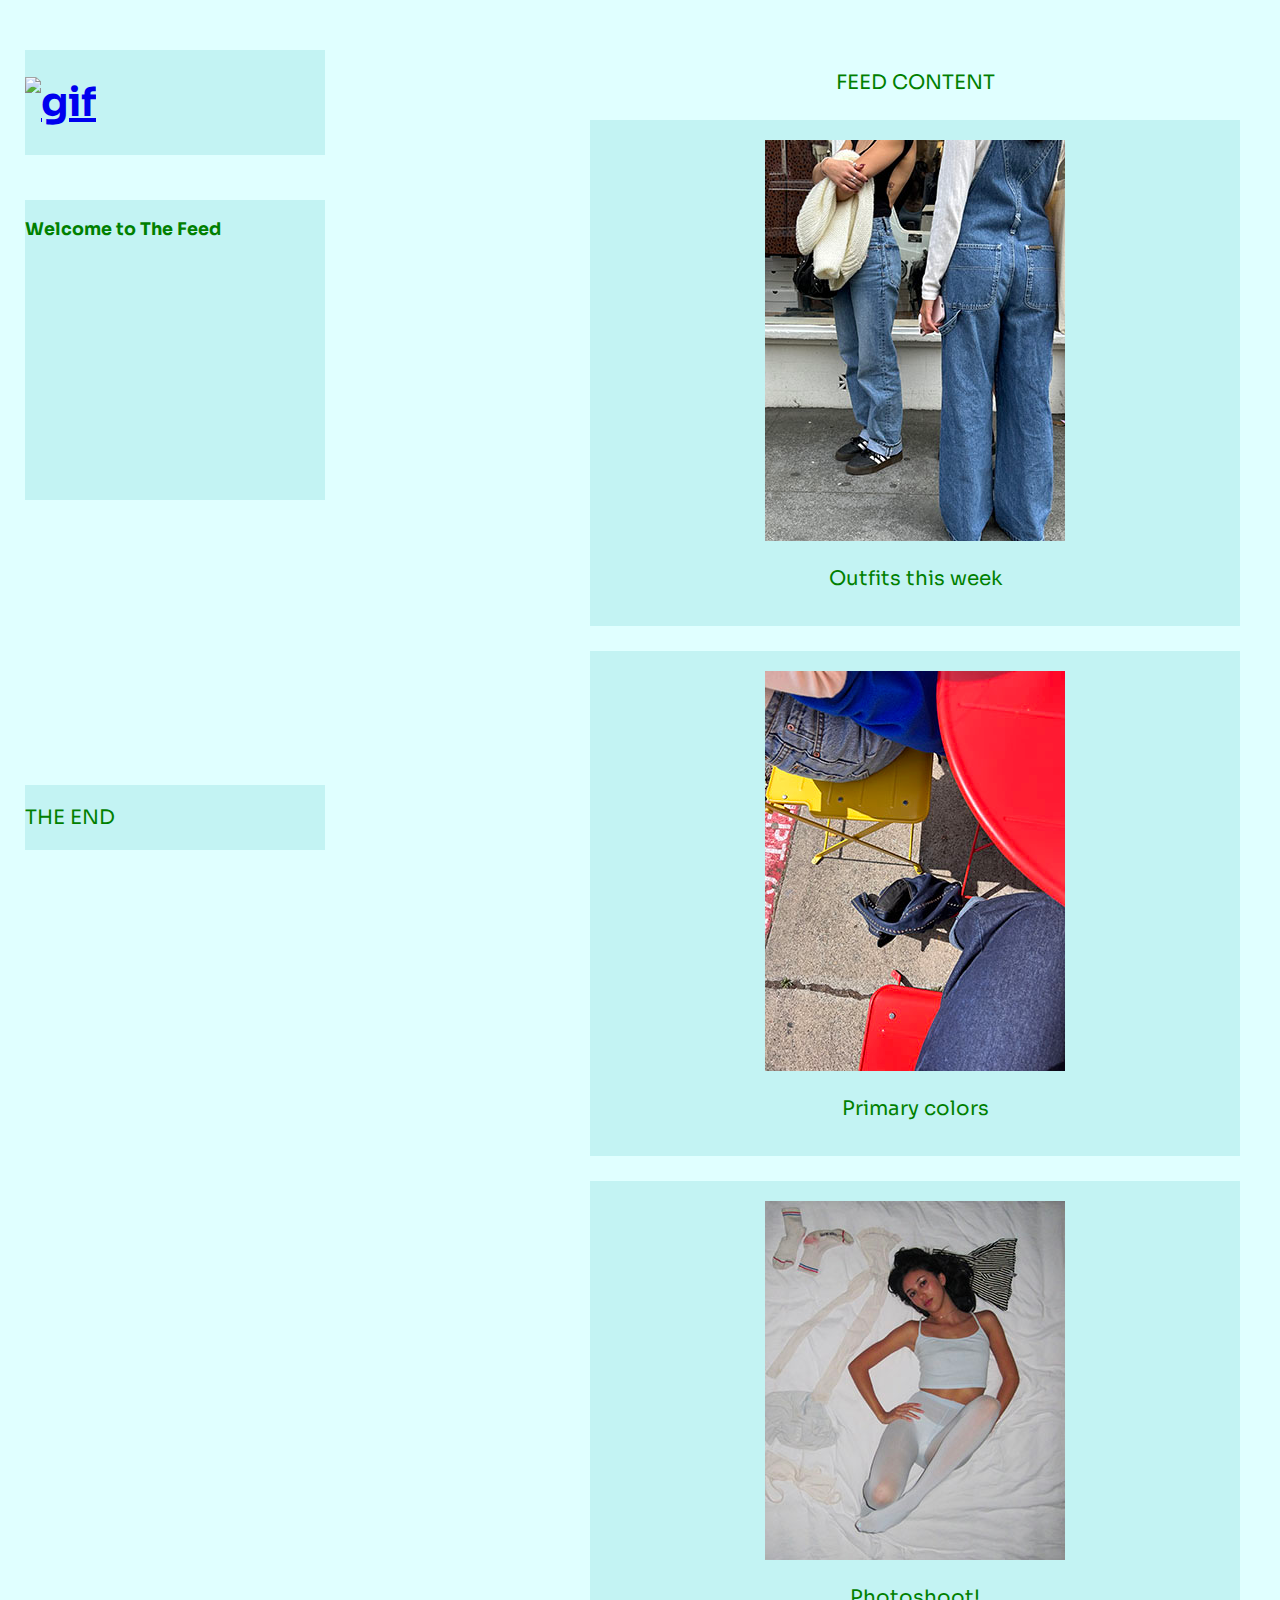
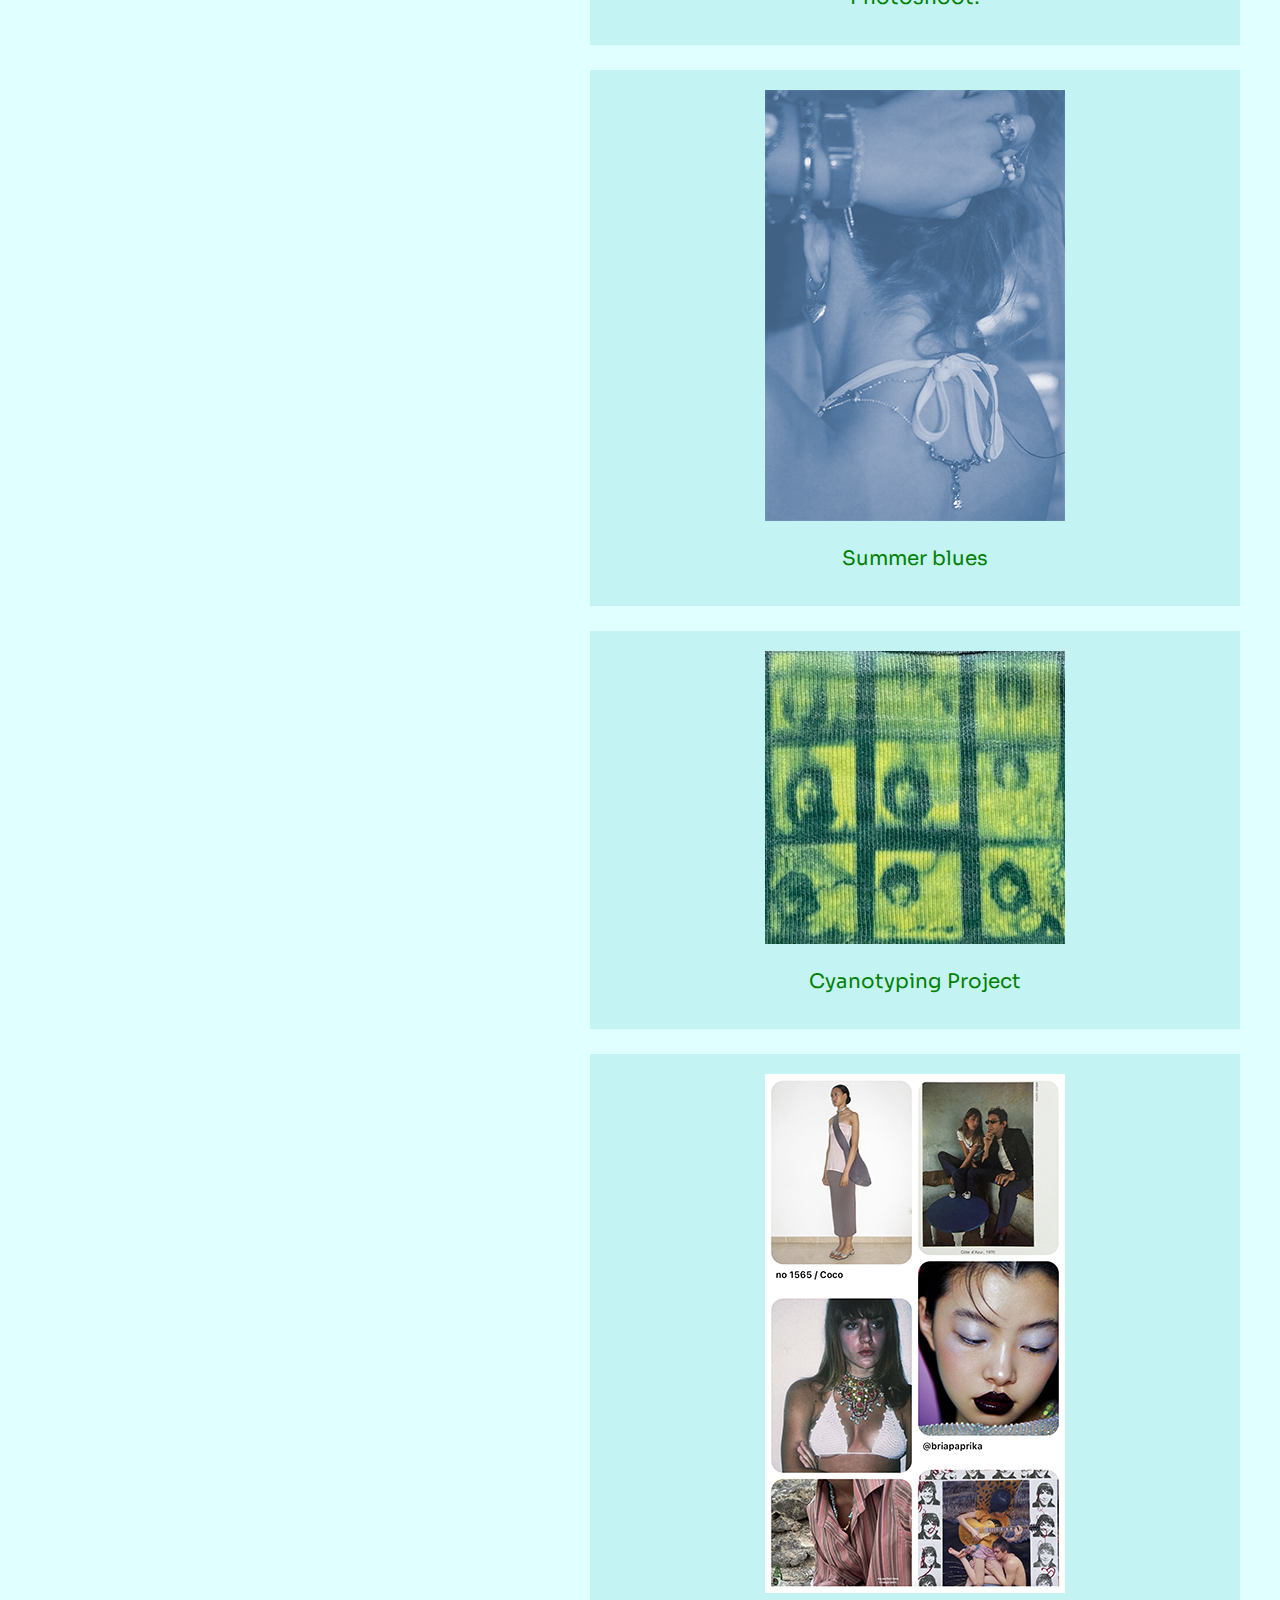
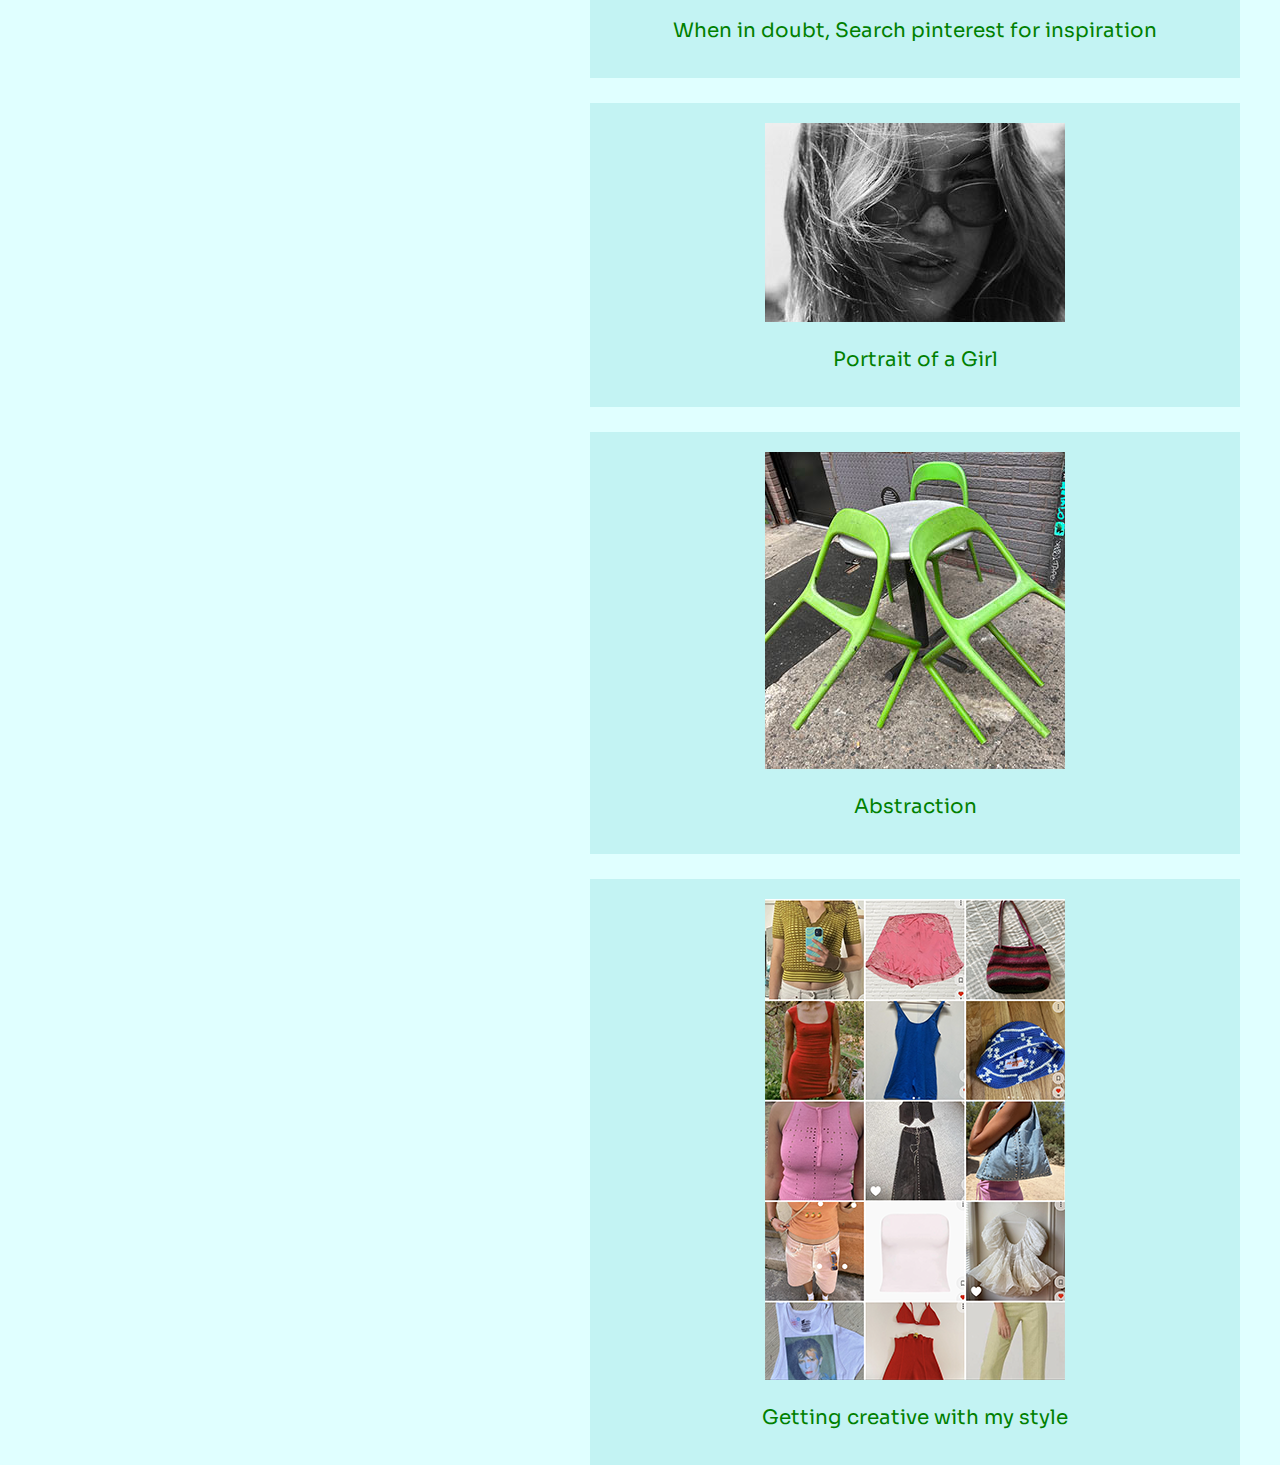
==== thefeed.html @ 63a8bf18 "first commit" ====
<style>
@import url('https://fonts.googleapis.com/css2?family=Sora:wght@800&display=swap');
</style>

<!DOCTYPE html>
<!--[if lt IE 7]>      <html class="no-js lt-ie9 lt-ie8 lt-ie7"> <![endif]-->
<!--[if IE 7]>         <html class="no-js lt-ie9 lt-ie8"> <![endif]-->
<!--[if IE 8]>         <html class="no-js lt-ie9"> <![endif]-->
<!--[if gt IE 8]>      <html class="no-js"> <!--<![endif]-->
<html>
    <head>
        <meta charset="utf-8">
        <meta http-equiv="X-UA-Compatible" content="IE=edge">
        <title>Welcome to the Feed!</title>
        <meta name="Tanzie's social media site" content="">
        <meta name="viewport" content="width=device-width, initial-scale=1">
        <link rel="stylesheet" href="css/stylesheet.css">
    </head>
    <body>
        <!--[if lt IE 7]>
            <p class="browsehappy">You are using an <strong>outdated</strong> browser. Please <a href="#">upgrade your browser</a> to improve your experience.</p>
        <![endif]-->
        <header>
            <a href="index.html">
            <h1>
                <img src="img/gif-the-feed.gif" alt="gif">
            </h1>
            </a>
        </header>
        <nav>
            <h3>Welcome to The Feed</h3>
        </nav>
        <main>
            <p>FEED CONTENT</p>
            <section>
                <img src="img/outfits.jpg" alt="girls in jeans">
                <p>Outfits this week</p>
            </section>
            <section>
                <img src="img/brunch.jpg" alt="primary color chairs and outfits">
                <p>Primary colors</p>
            </section>
            <section>
                <img src="img/dor1.jpg" alt="girl in photo">
                <p>Photoshoot!</p>
            </section>
            <section>
                <img src="img/siena.PNG" alt="girl photo in blue">
                <p>Summer blues</p>
            </section>
            <section>
                <img src="img/green.jpg" alt="cyanotype">
                <p>Cyanotyping Project</p>
            </section>
            <section>
                <img src="img/pin.png" alt="pinterest board">
                <p>When in doubt, Search pinterest for inspiration</p>
            </section>
            <section>
                <img src="img/lauren.jpg" alt="girl face in black and white photo">
                <p>Portrait of a Girl</p>
            </section>
            <section>
                <img src="img/chairs.jpg" alt="green chairs around table">
                <p>Abstraction</p>
            </section>
            <section>
                <img src="img/depop.png" alt="depop likes">
                <p> Getting creative with my style</p>
            </section>

        </main>
        <footer>
            <p>THE END</p>
        </footer>

    </body>
</html>
---- css/stylesheet.css ----
body {
    background-color: lightcyan;
    font-family: 'Sora', sans-serif;
    max-width: 1200px;
    margin:auto;
    font-size: 20px;
}
header:hover{
    background-color: rgb(255, 175, 223);
}
header {
    background-color: rgb(195, 243, 243);
    color: green;
    font-size: 20px;
    font-family: 'Sora', sans-serif;
    width: 300px;
    position:fixed;
    top: 50px;
    left:25px;
}

nav:hover{
    background-color: rgb(255, 175, 223);
}
nav {
    background-color: rgb(195, 243, 243);
    font-size: 15px;
    color: green;
    font-family: 'Sora', sans-serif;
    width: 300px;
    height: 300px;
    position:fixed;
    top:200px; 
    left: 25px;
}

main {
    text-align: center;
    color: green;
    font-size: 20px;
    font-family: 'Sora', sans-serif;
    width: 650px;
    margin-left: 500px;
    padding: 50px;
    height: 300px;

}
section:hover{
    background-color: rgb(255, 139, 205);
}
section {
    background-color: rgb(195, 243, 243);
    color: green;
    border: 1px black;
    margin-top: 25px;
    text-align: center;
    padding: 15px;
    font-family: 'Sora', sans-serif;
}

section img:hover{
    background-color: rgb(255, 175, 223);
}

section img {
    background-color: rgb(195, 243, 243);
    color: green;
    border: 1px black;
    padding: 5px;
    font-family: 'Sora', sans-serif;
}
footer:hover{
    background-color: rgb(255, 175, 223);
}
footer {
    background-color: rgb(195, 243, 243);
    color: green;
    font-family: 'Sora', sans-serif;
    width: 300px;
    position:fixed;
    bottom: 50px;
    left: 25px;
}
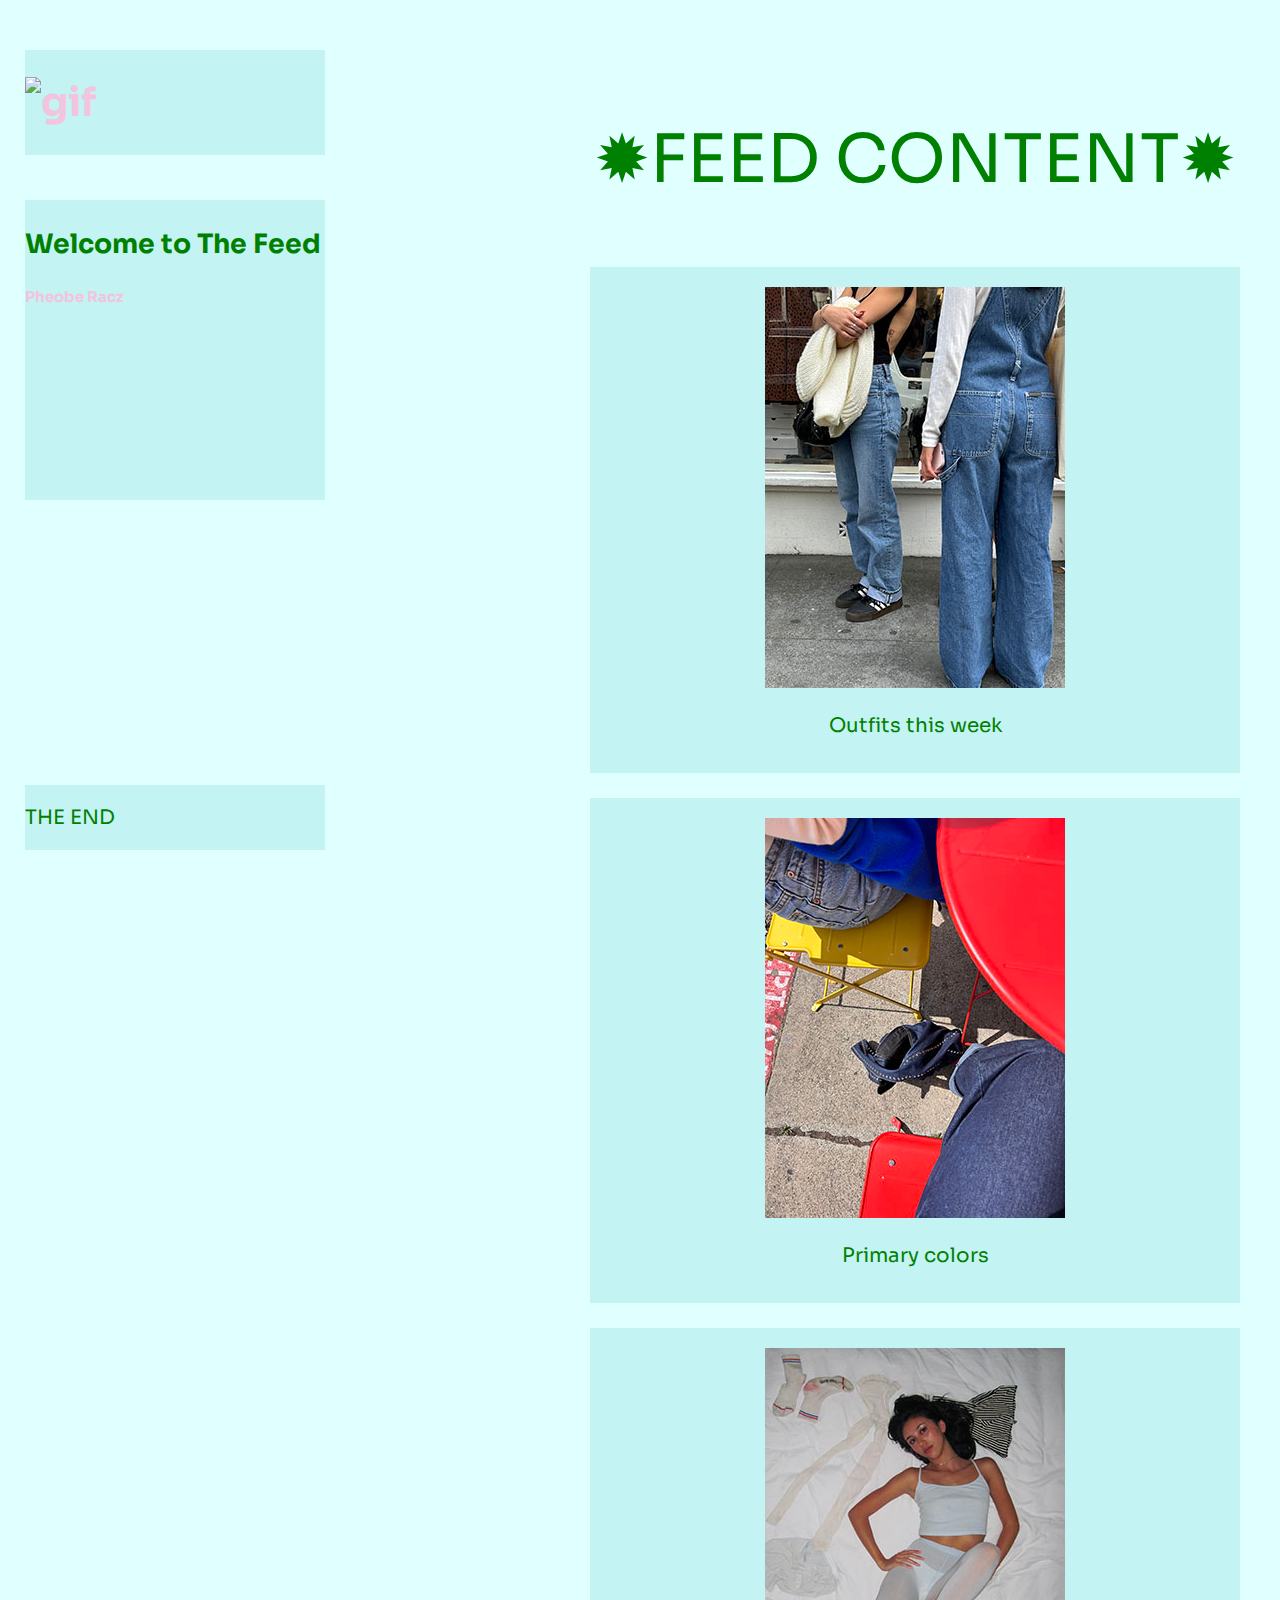
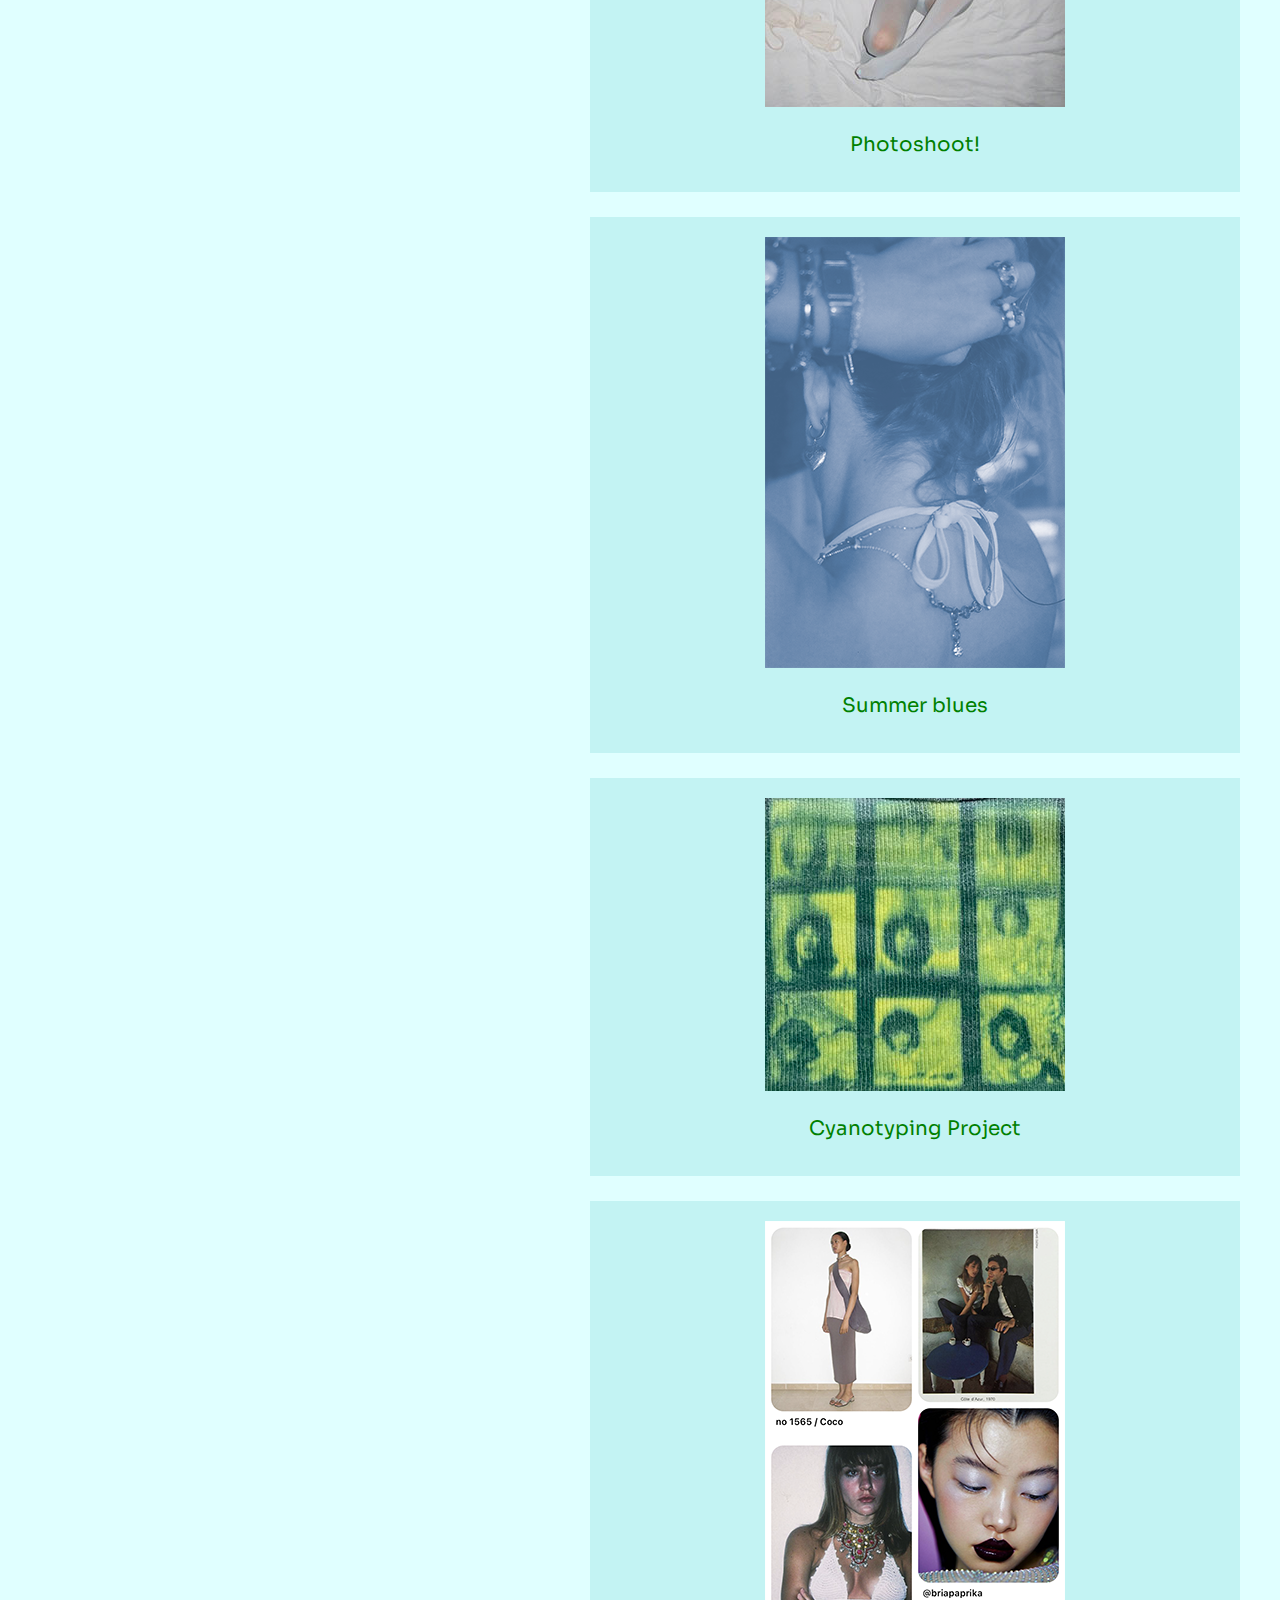
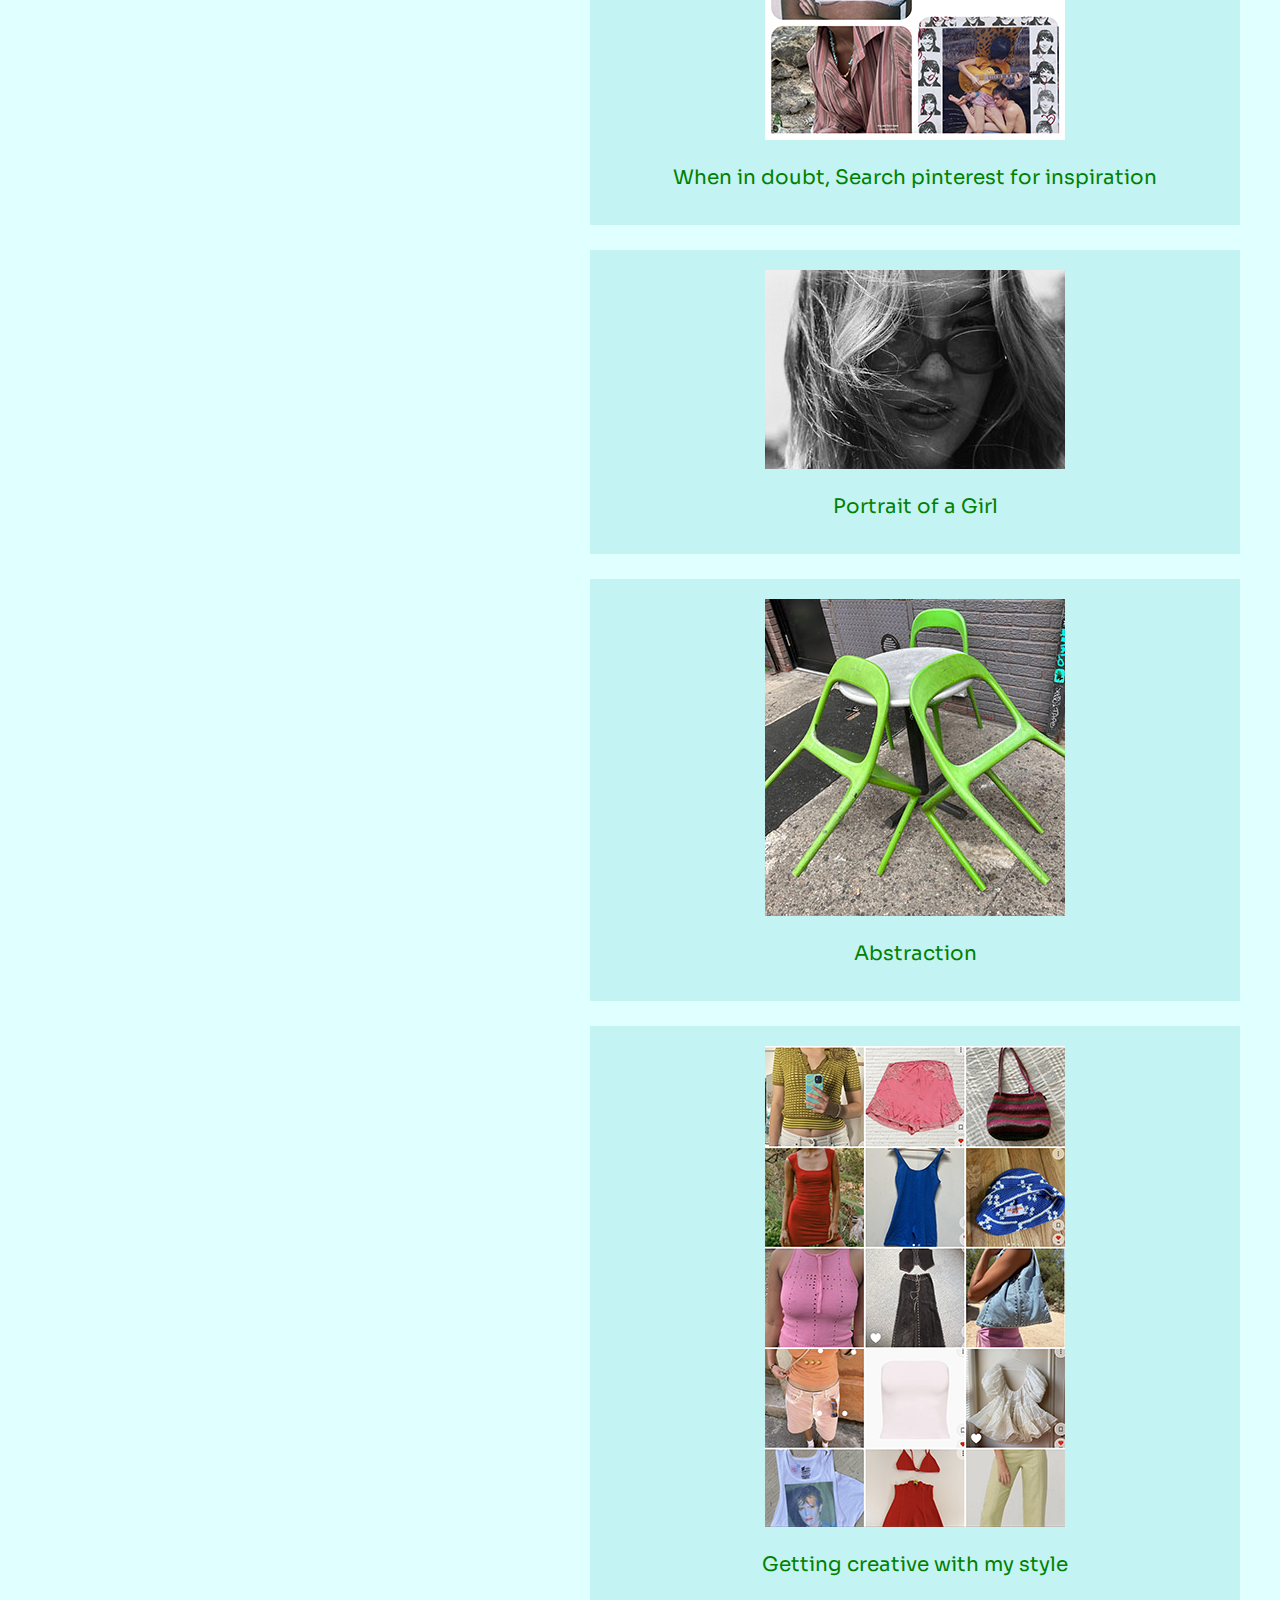
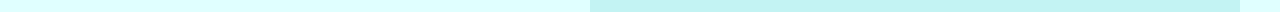
==== commit b85e549a: "update" ====
--- a/thefeed.html
+++ b/thefeed.html
@@ -1,6 +1,6 @@
 <style>
-@import url('https://fonts.googleapis.com/css2?family=Sora:wght@800&display=swap');
-</style>
+    @import url('https://fonts.googleapis.com/css2?family=Sora:wght@800&display=swap');
+    </style>
 
 <!DOCTYPE html>
 <!--[if lt IE 7]>      <html class="no-js lt-ie9 lt-ie8 lt-ie7"> <![endif]-->
@@ -11,7 +11,7 @@
     <head>
         <meta charset="utf-8">
         <meta http-equiv="X-UA-Compatible" content="IE=edge">
-        <title>Welcome to the Feed!</title>
+        <title>WELCOME TO THE FEED</title>
         <meta name="Tanzie's social media site" content="">
         <meta name="viewport" content="width=device-width, initial-scale=1">
         <link rel="stylesheet" href="css/stylesheet.css">
@@ -29,9 +29,13 @@
         </header>
         <nav>
             <h3>Welcome to The Feed</h3>
+            <a>
+            <a href="https://pracz2.github.io/thefeed" target="_blank">
+                <h4>Pheobe Racz</h4>
+            </a> 
         </nav>
         <main>
-            <p>FEED CONTENT</p>
+            <p>✹FEED CONTENT✹</p>
             <section>
                 <img src="img/outfits.jpg" alt="girls in jeans">
                 <p>Outfits this week</p>
@@ -72,6 +76,7 @@
         </main>
         <footer>
             <p>THE END</p>
+            <a href="index.html">
         </footer>
 
     </body>
--- a/css/stylesheet.css
+++ b/css/stylesheet.css
@@ -21,6 +21,11 @@
     left:25px;
 }
 
+a {
+    text-decoration: none;
+    color:rgb(242, 196, 222);
+}
+
 nav:hover{
     background-color: rgb(255, 175, 223);
 }
@@ -35,6 +40,9 @@
     top:200px; 
     left: 25px;
 }
+h3 {
+    font-size: 20pt;
+}
 
 main {
     text-align: center;
@@ -47,6 +55,10 @@
     height: 300px;
 
 }
+
+main p {
+    font-size: 50pt;
+}
 section:hover{
     background-color: rgb(255, 139, 205);
 }
@@ -58,6 +70,10 @@
     text-align: center;
     padding: 15px;
     font-family: 'Sora', sans-serif;
+}
+
+section p{
+    font-size: 15pt;
 }
 
 section img:hover{
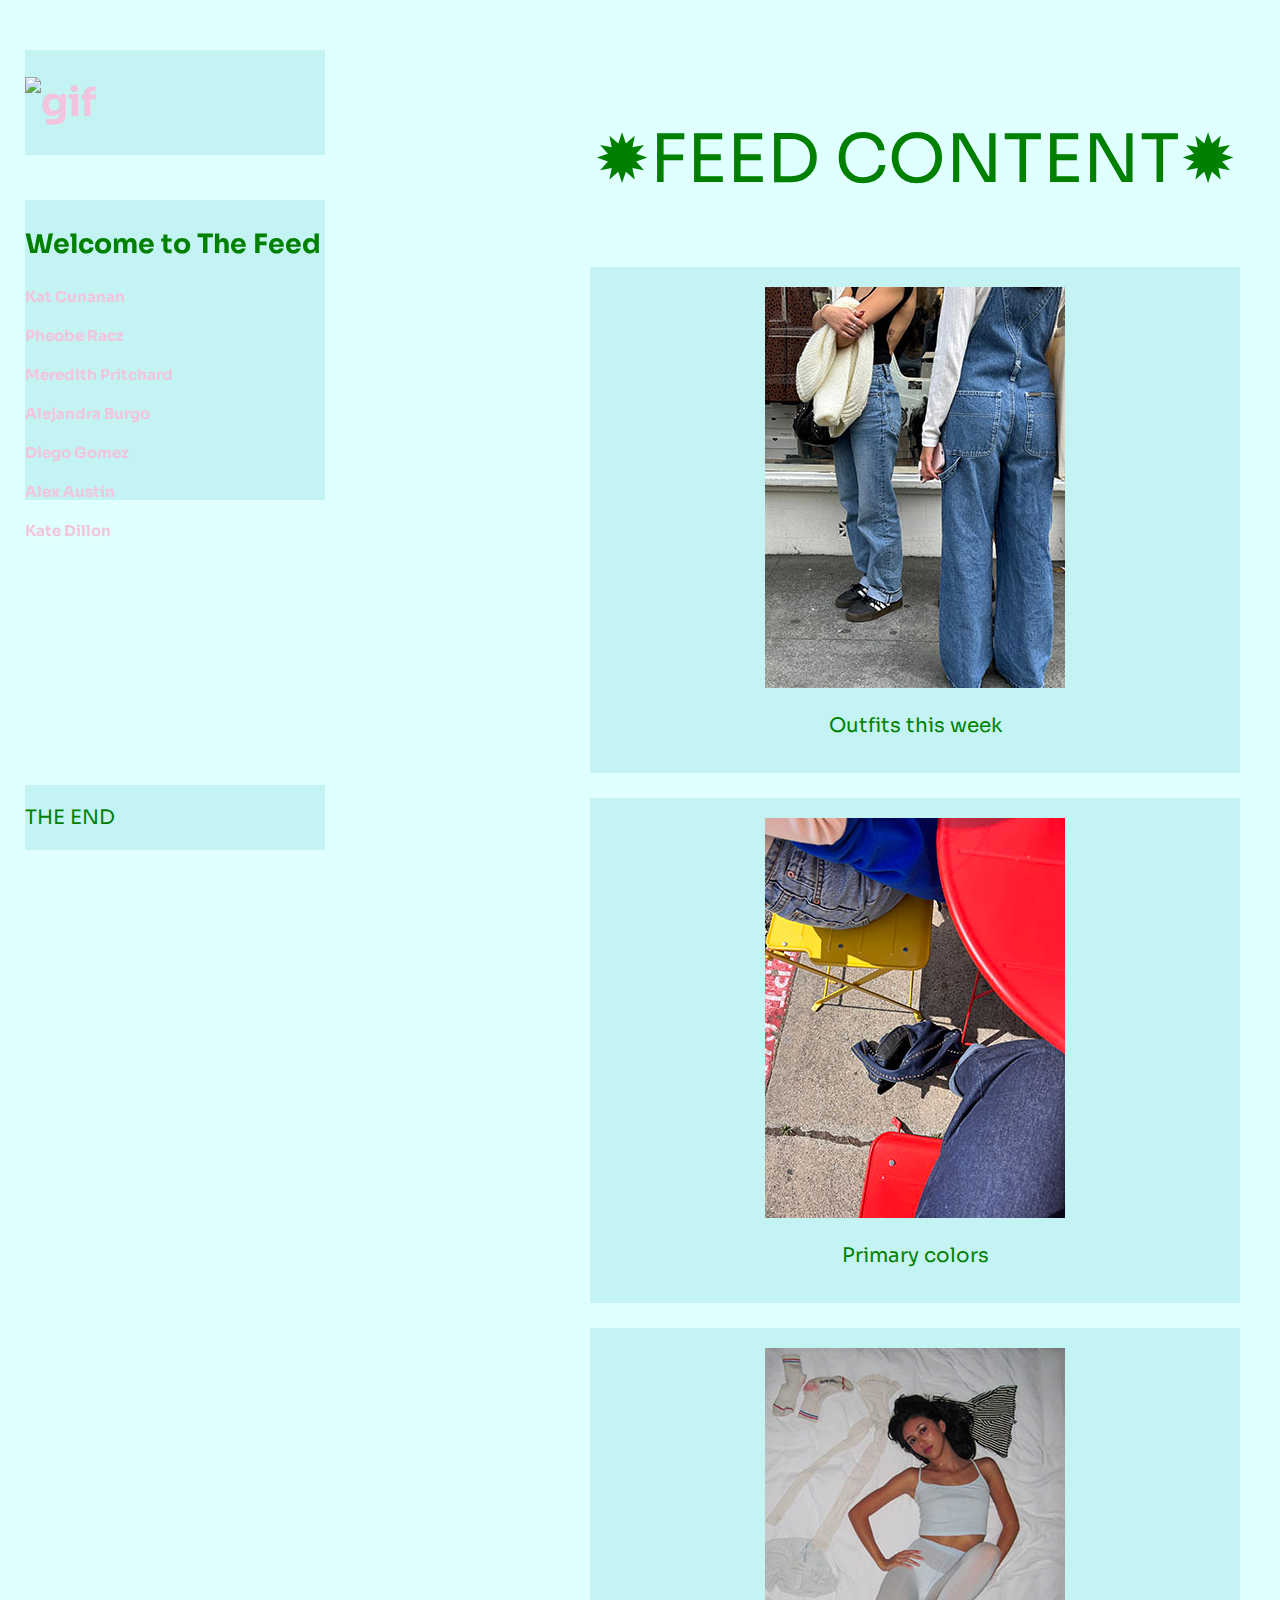
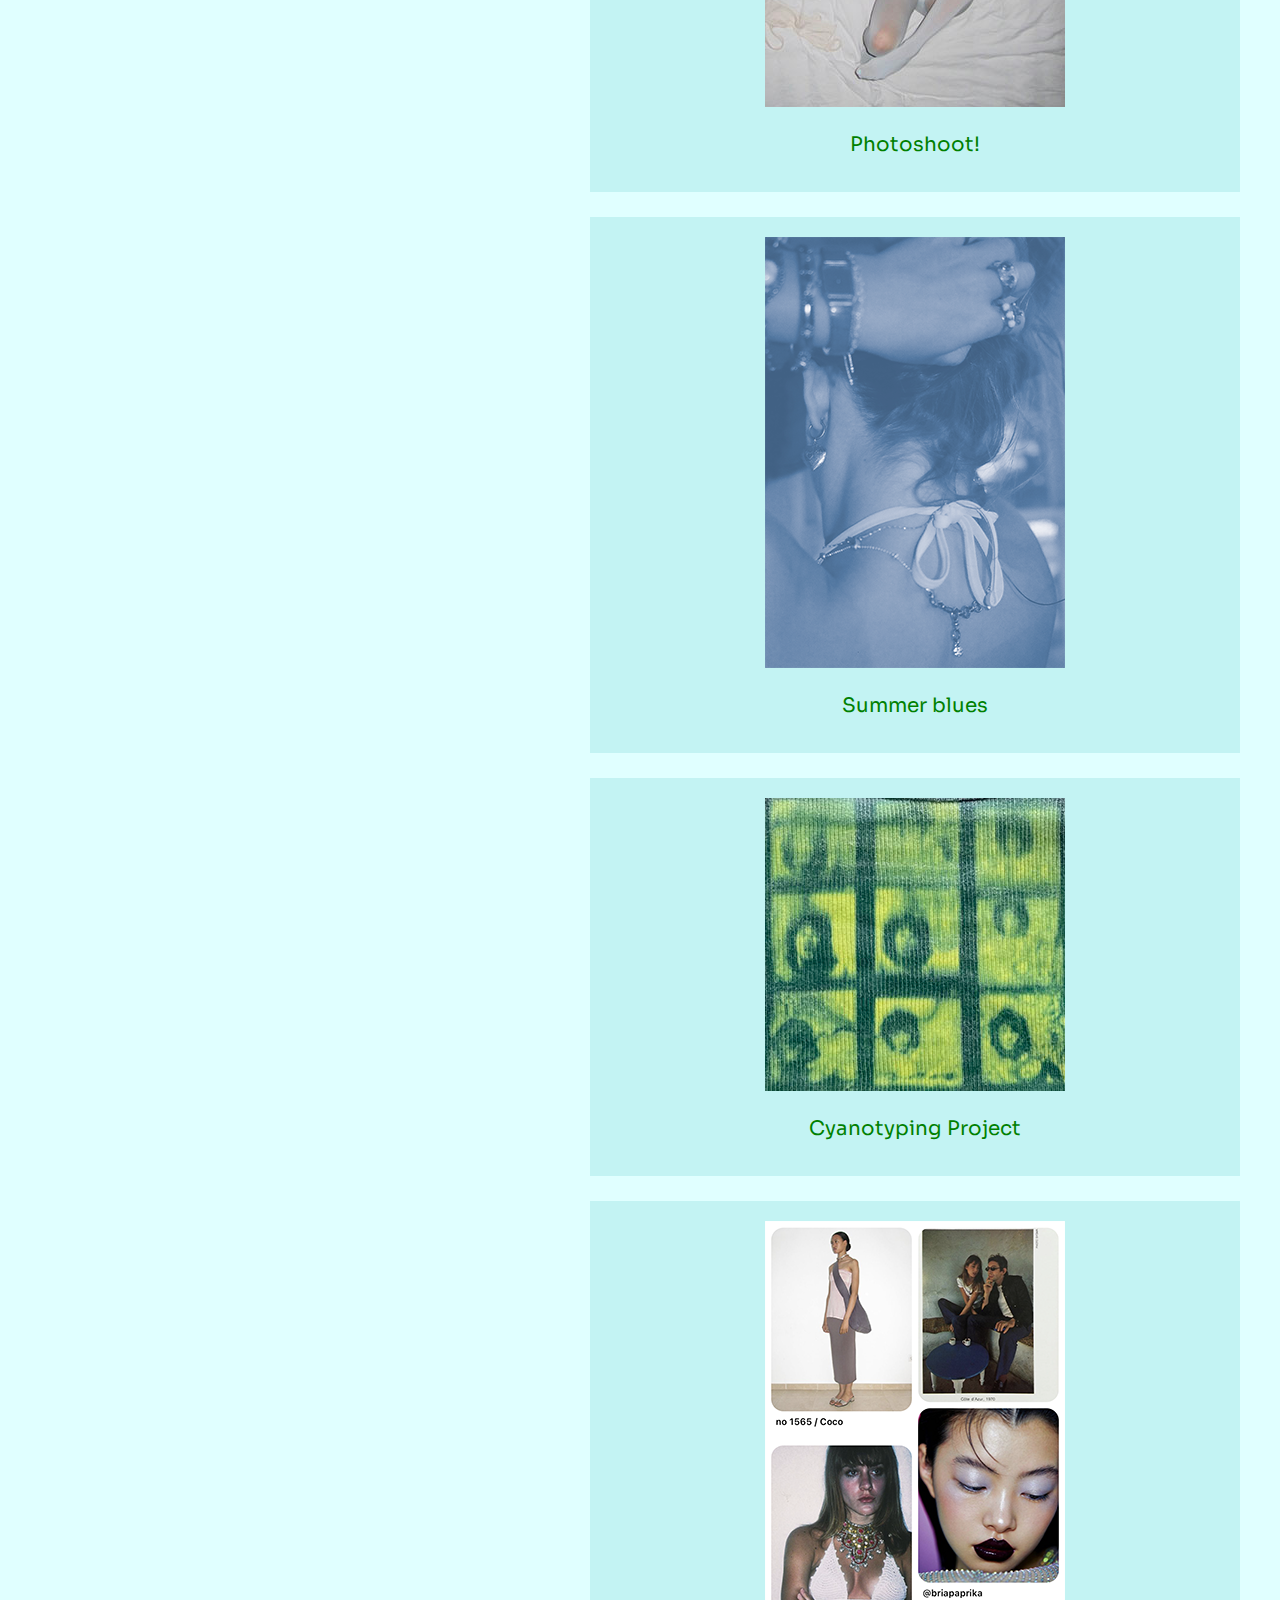
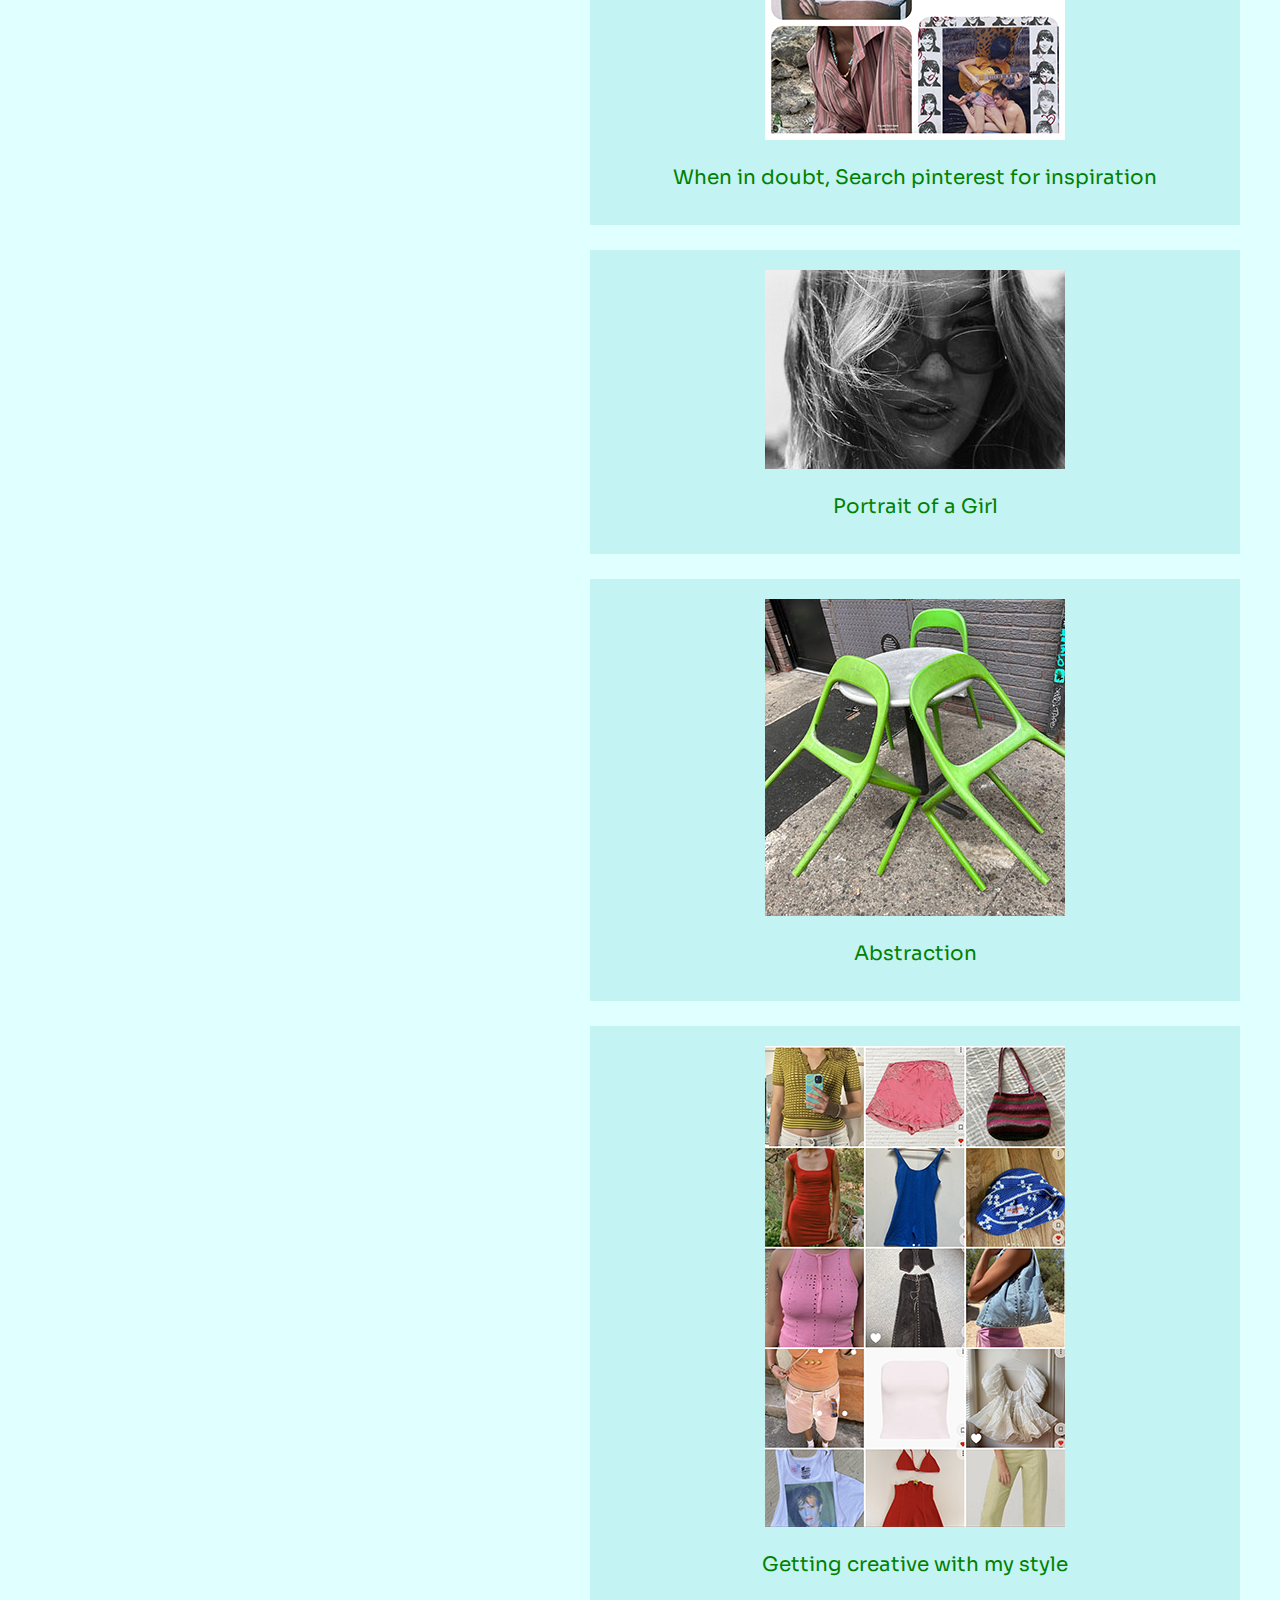
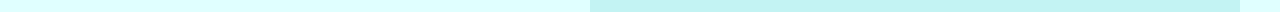
==== commit aacf5a3e: "update2" ====
--- a/thefeed.html
+++ b/thefeed.html
@@ -30,8 +30,27 @@
         <nav>
             <h3>Welcome to The Feed</h3>
             <a>
+            <a href="https://cunkaat.github.io/thefeed/" target="_blank">
+                <h4>Kat Cunanan</h4>
+            </a> 
             <a href="https://pracz2.github.io/thefeed" target="_blank">
                 <h4>Pheobe Racz</h4>
+            </a> 
+            <a href="https://mspritchard.github.io/thefeed/" target="_blank">
+                <h4>Meredith Pritchard</h4>
+            </a> 
+            <a href="https://alejaburgos21.github.io/thefeed/" target="_blank">
+                <h4>Alejandra Burgo</h4>
+            </a> 
+            <a href="https://dgsquared.github.io/thefeed/" target="_blank">
+                <h4>Diego Gomez</h4>
+            </a> 
+            <a href="https://aaaustin4.github.io/thefeed/index.html" target="_blank">
+                <h4>Alex Austin</h4>
+            </a> 
+            <a href="https://katesdillon.github.io/thefeed/" target="_blank">
+                <h4>Kate Dillon</h4>
+            </a> 
             </a> 
         </nav>
         <main>
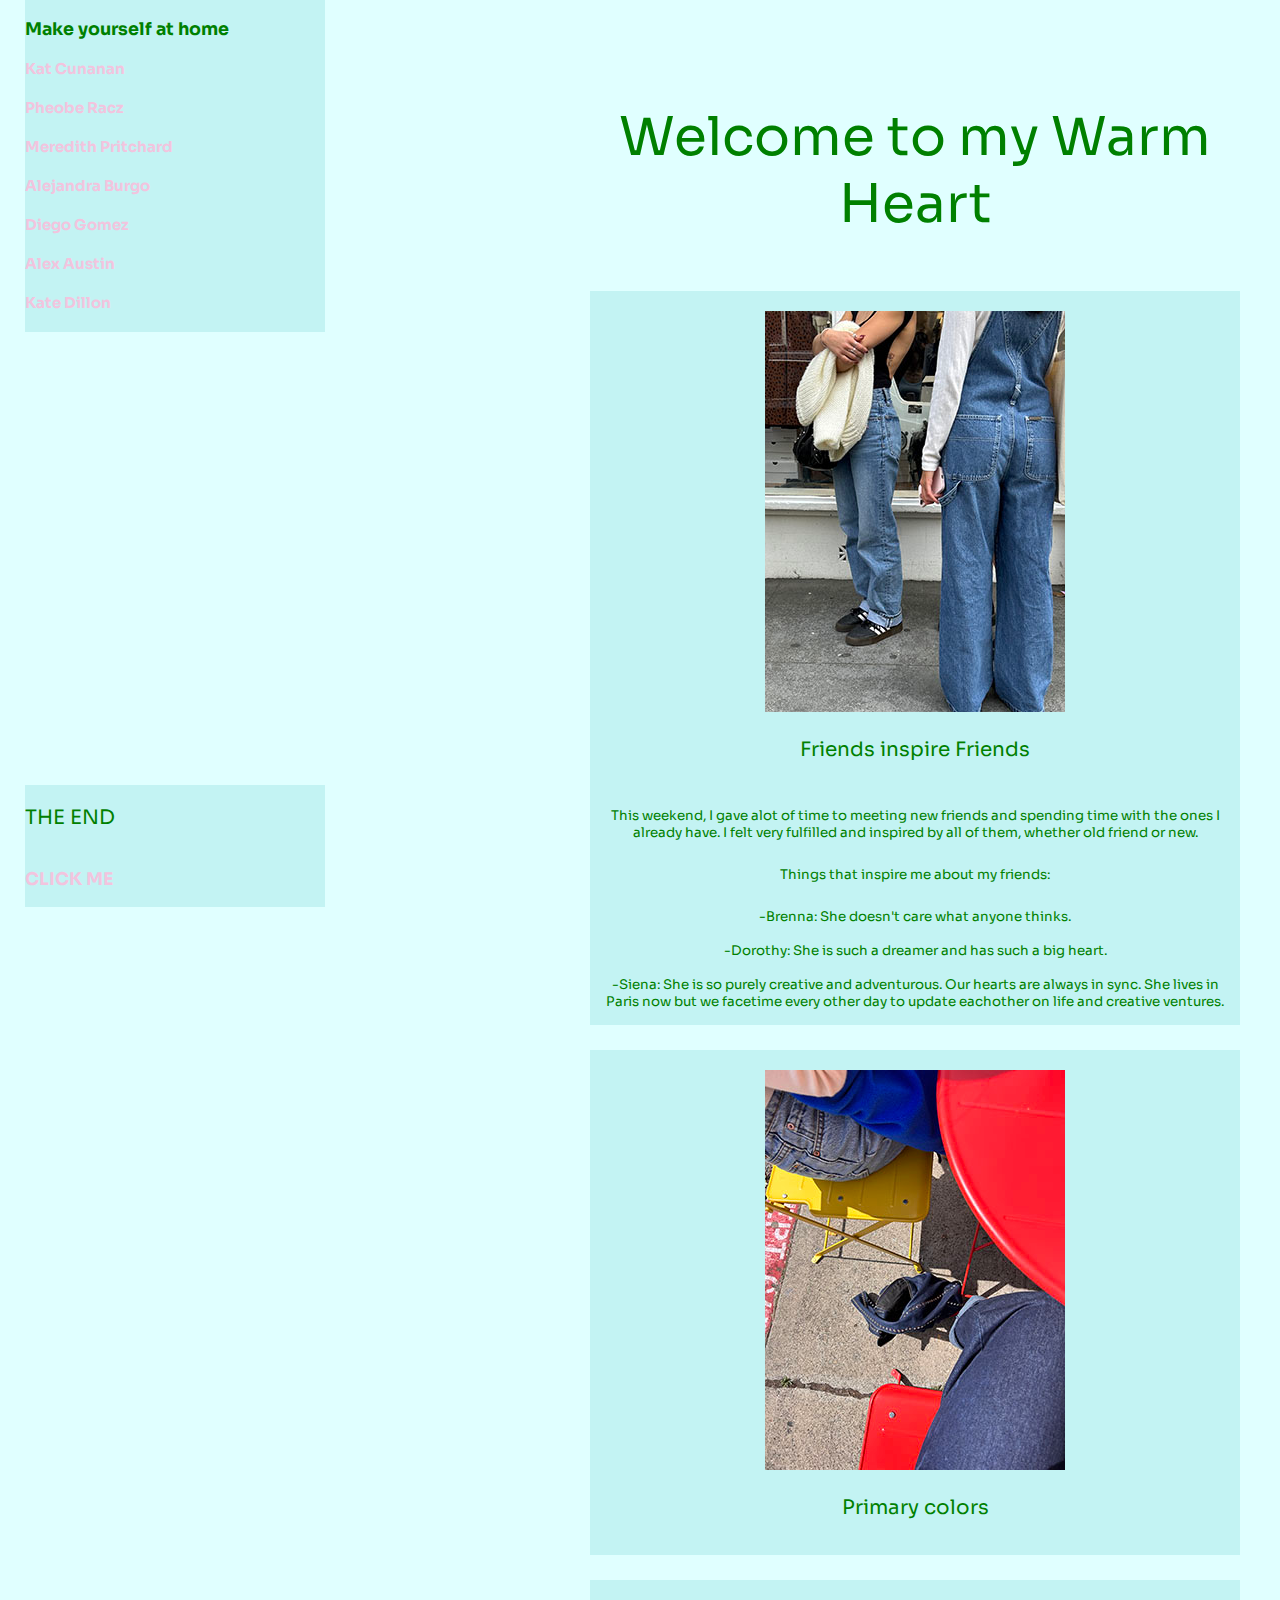
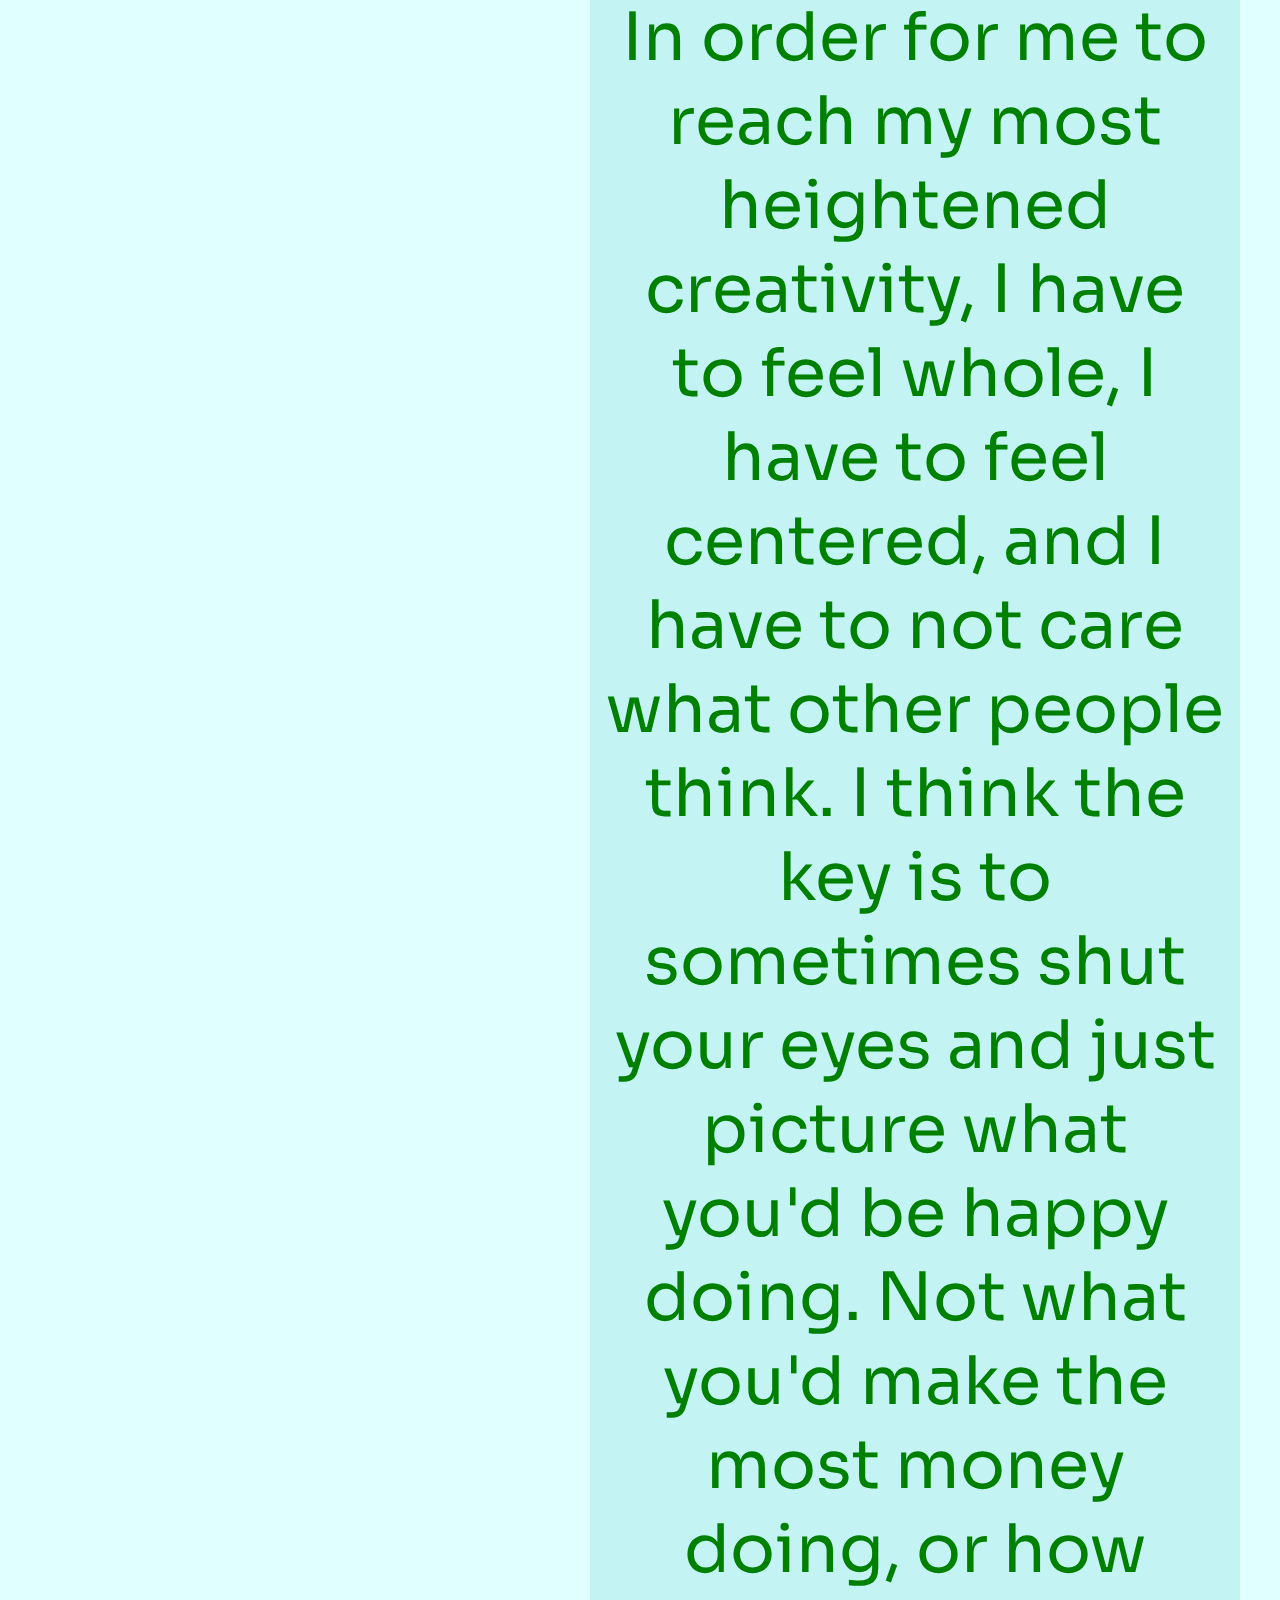
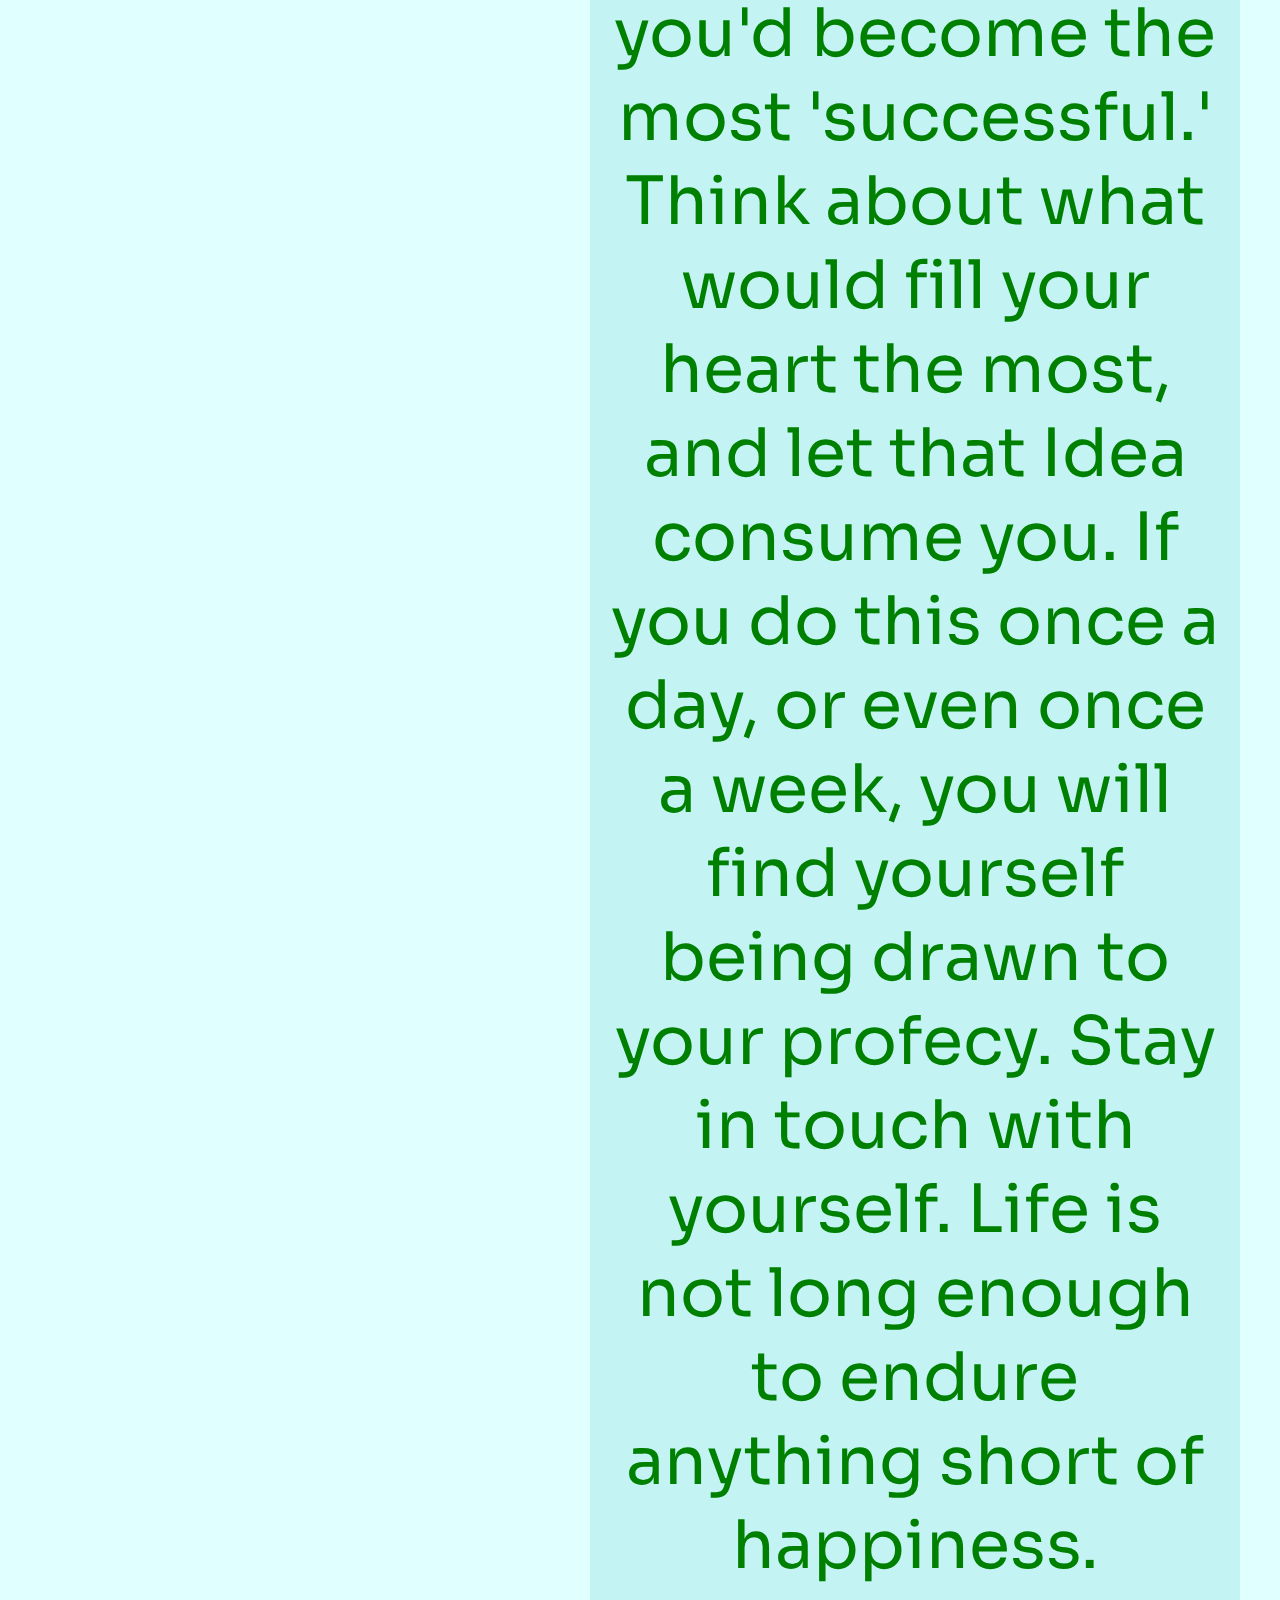
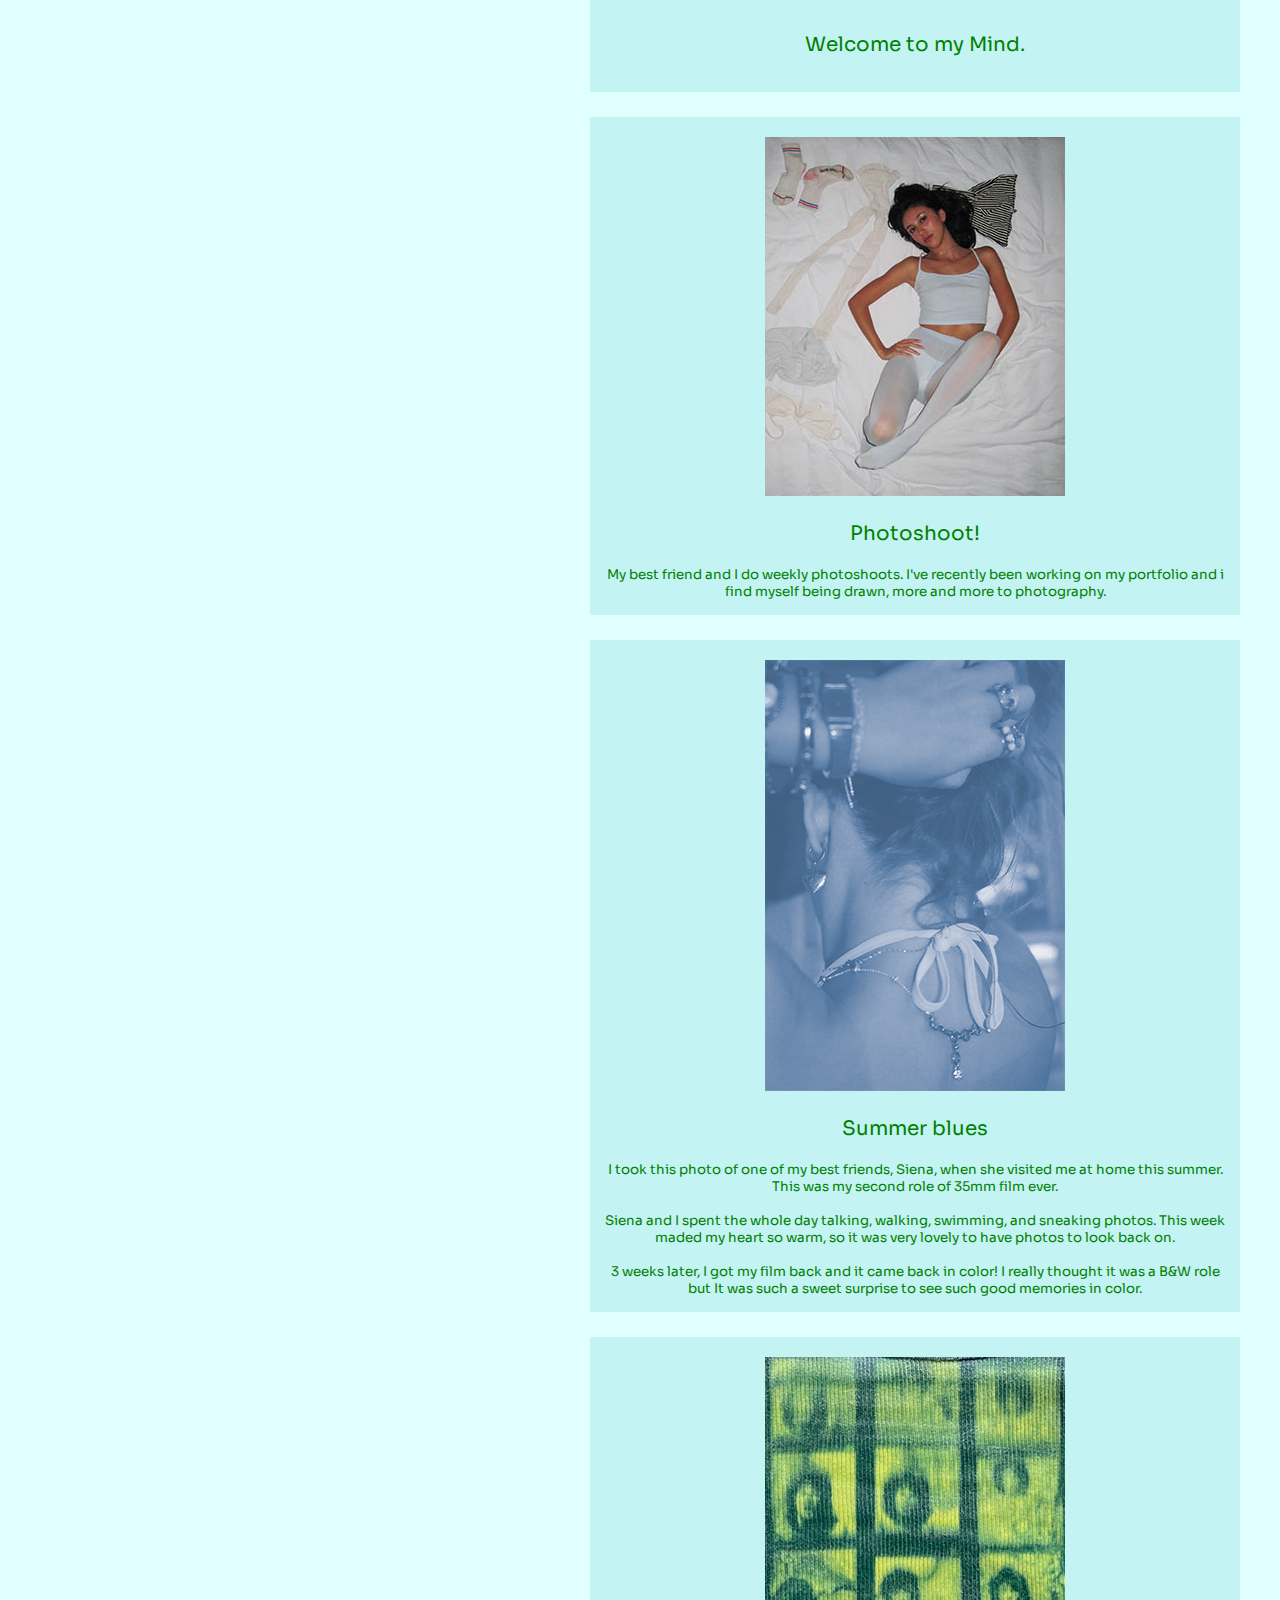
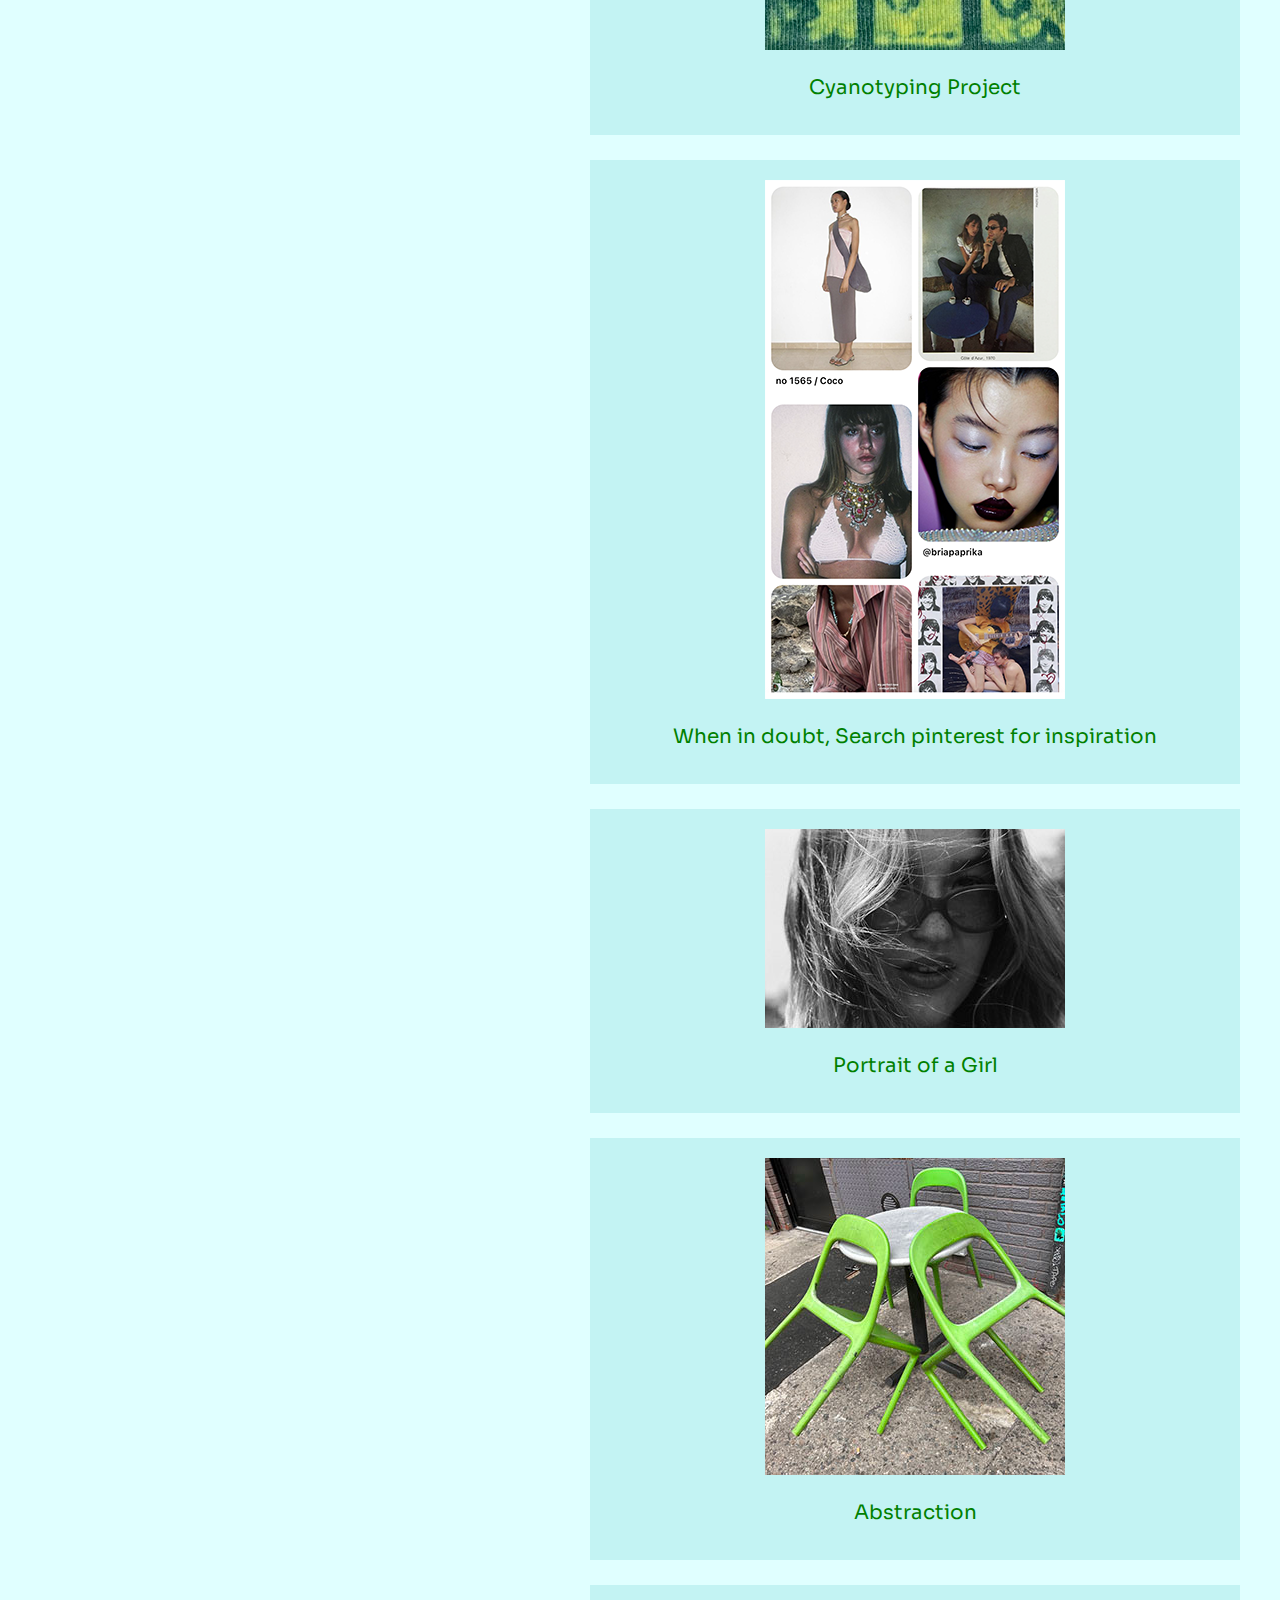
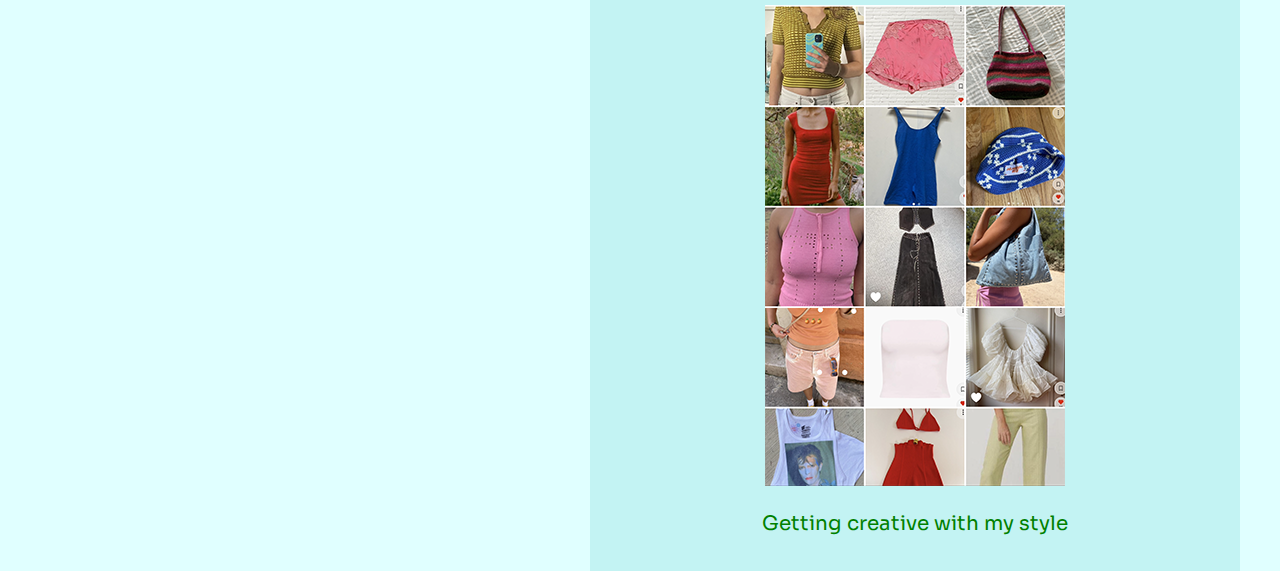
==== commit b21b678e: "update 3" ====
--- a/thefeed.html
+++ b/thefeed.html
@@ -23,12 +23,12 @@
         <header>
             <a href="index.html">
             <h1>
-                <img src="img/gif-the-feed.gif" alt="gif">
+                <img src="img/sticker.gif" alt="gif">
             </h1>
             </a>
         </header>
         <nav>
-            <h3>Welcome to The Feed</h3>
+            <h3>Make yourself at home</h3>
             <a>
             <a href="https://cunkaat.github.io/thefeed/" target="_blank">
                 <h4>Kat Cunanan</h4>
@@ -54,22 +54,52 @@
             </a> 
         </nav>
         <main>
-            <p>✹FEED CONTENT✹</p>
+            <p>Welcome to my Warm Heart</p>
             <section>
                 <img src="img/outfits.jpg" alt="girls in jeans">
-                <p>Outfits this week</p>
+                <p>Friends inspire Friends</p>
+                <br>
+                <p2>This weekend, I gave alot of time to meeting new friends and spending time with the ones I already have. I felt very fulfilled and inspired by all of them, whether old friend or new.</p2>
+                <br>
+                <br>
+                <p2>Things that inspire me about my friends:</p2>
+                <br>
+                <br>
+                <p2>
+                    -Brenna: She doesn't care what anyone thinks.
+                    <br>
+                    <br>
+                    -Dorothy: She is such a dreamer and has such a big heart.
+                    <br>
+                    <br>
+                    -Siena: She is so purely creative and adventurous. Our hearts are always in sync. She lives in Paris now but we facetime every other day to update eachother on life and creative ventures.
+                </p2>
             </section>
             <section>
                 <img src="img/brunch.jpg" alt="primary color chairs and outfits">
                 <p>Primary colors</p>
             </section>
             <section>
+                <p3>In order for me to reach my most heightened creativity, I have to feel whole, I have to feel centered, and I have to not care what other people think. I think the key is to sometimes shut your eyes and just picture what you'd be happy doing. Not what you'd make the most money doing, or how you'd become the most 'successful.' Think about what would fill your heart the most, and let that Idea consume you. If you do this once a day, or even once a week, you will find yourself being drawn to your profecy. Stay in touch with yourself. Life is not long enough to endure anything short of happiness. </p3>
+                <br>
+                <br>
+                <p>Welcome to my Mind.</p>
+            </section>
+            <section>
                 <img src="img/dor1.jpg" alt="girl in photo">
                 <p>Photoshoot!</p>
+                <p2>My best friend and I do weekly photoshoots. I've recently been working on my portfolio and i find myself being drawn, more and more to photography.</p2>
             </section>
             <section>
                 <img src="img/siena.PNG" alt="girl photo in blue">
                 <p>Summer blues</p>
+                <p2>I took this photo of one of my best friends, Siena, when she visited me at home this summer. This was my second role of 35mm film ever.
+                <br>
+                <br>
+                <p2>Siena and I spent the whole day talking, walking, swimming, and sneaking photos. This week maded my heart so warm, so it was very lovely to have photos to look back on. </p2>
+                <br>
+                <br>
+                <p2>3 weeks later, I got my film back and it came back in color! I really thought it was a B&W role but It was such a sweet surprise to see such good memories in color.</p2>
             </section>
             <section>
                 <img src="img/green.jpg" alt="cyanotype">
@@ -96,6 +126,10 @@
         <footer>
             <p>THE END</p>
             <a href="index.html">
+                <nav>
+                    <a href="index.html">
+                     <h3>CLICK ME</h3>
+                </nav>
         </footer>
 
     </body>
--- a/css/stylesheet.css
+++ b/css/stylesheet.css
@@ -21,6 +21,7 @@
     left:25px;
 }
 
+
 a {
     text-decoration: none;
     color:rgb(242, 196, 222);
@@ -35,13 +36,16 @@
     color: green;
     font-family: 'Sora', sans-serif;
     width: 300px;
-    height: 300px;
     position:fixed;
-    top:200px; 
     left: 25px;
 }
-h3 {
-    font-size: 20pt;
+
+nav h1 {
+    top:400px; 
+}
+
+nav h2 {
+    top: 200px;
 }
 
 main {
@@ -57,8 +61,9 @@
 }
 
 main p {
-    font-size: 50pt;
+    font-size: 40pt;
 }
+
 section:hover{
     background-color: rgb(255, 139, 205);
 }
@@ -74,6 +79,15 @@
 
 section p{
     font-size: 15pt;
+}
+
+section p2 {
+    font-size: 10pt;
+    text-align: left;
+}
+
+Section p3 {
+    font-size: 50pt;
 }
 
 section img:hover{
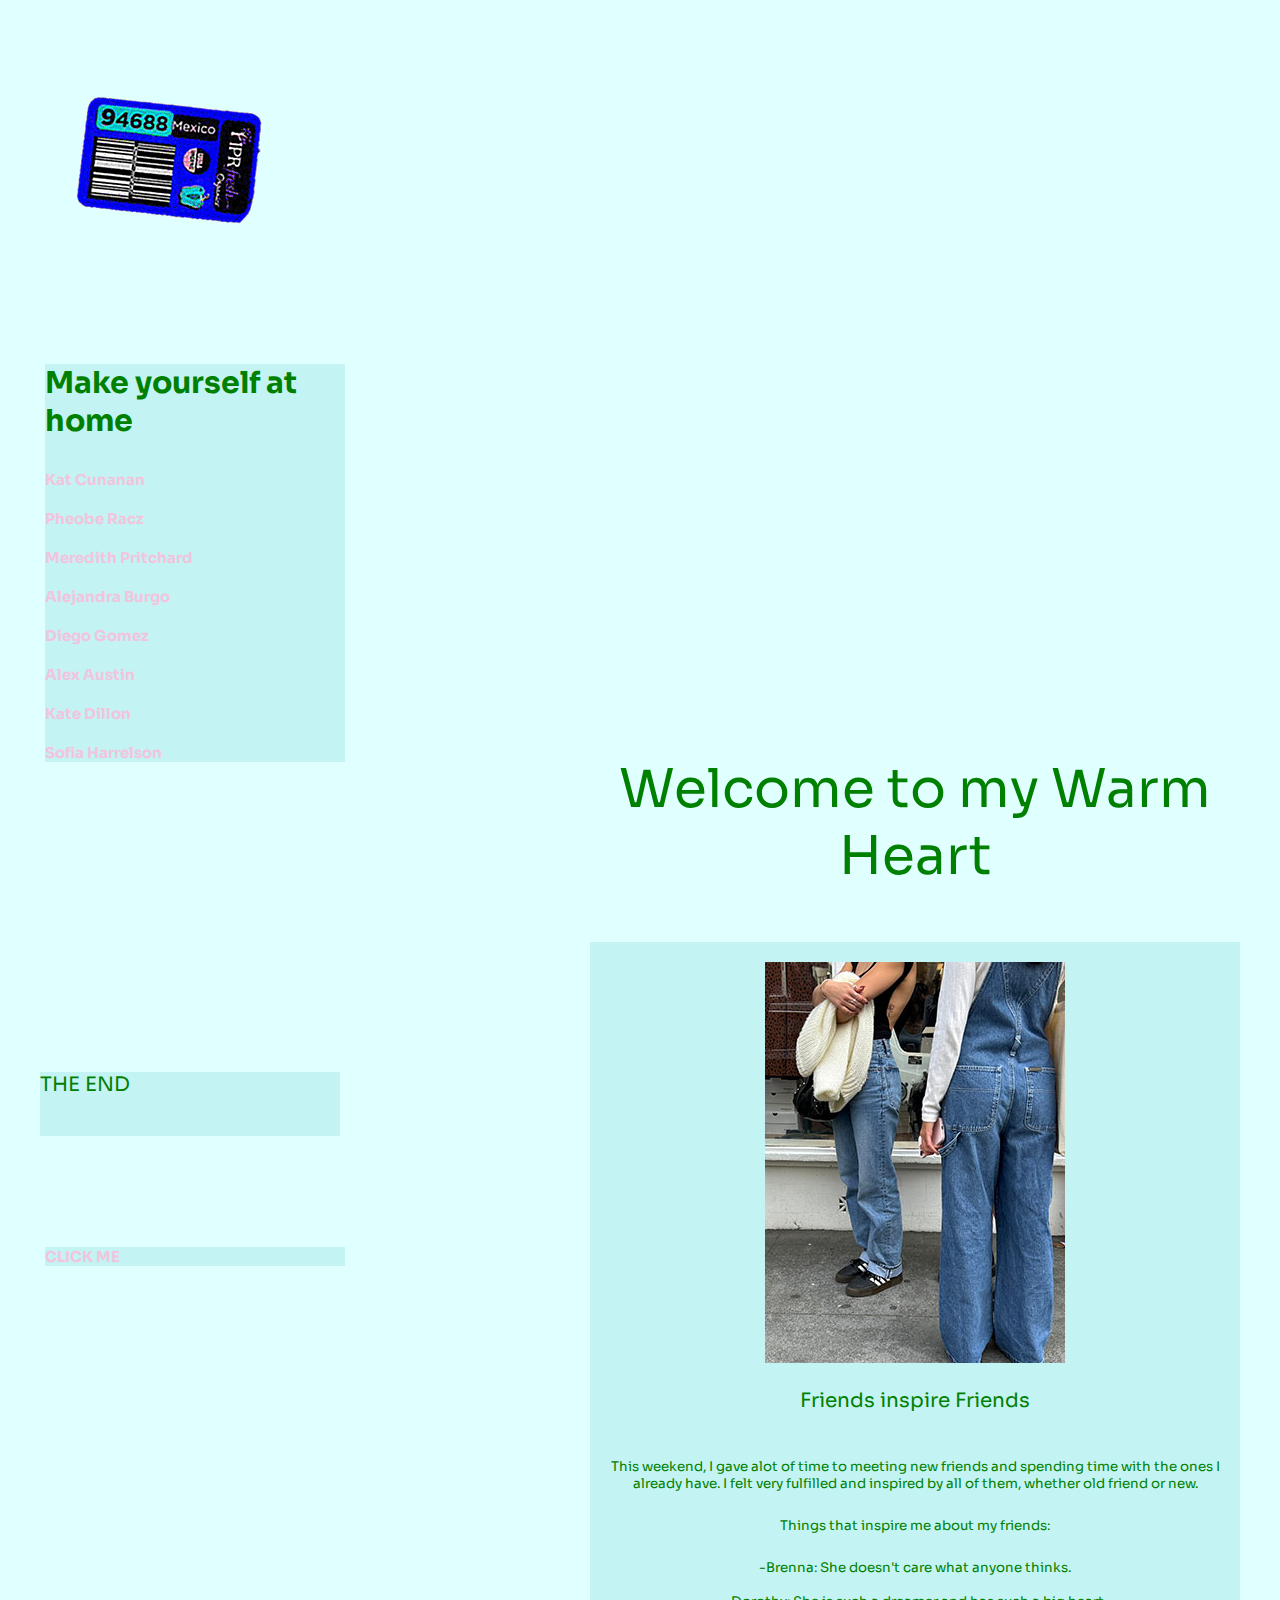
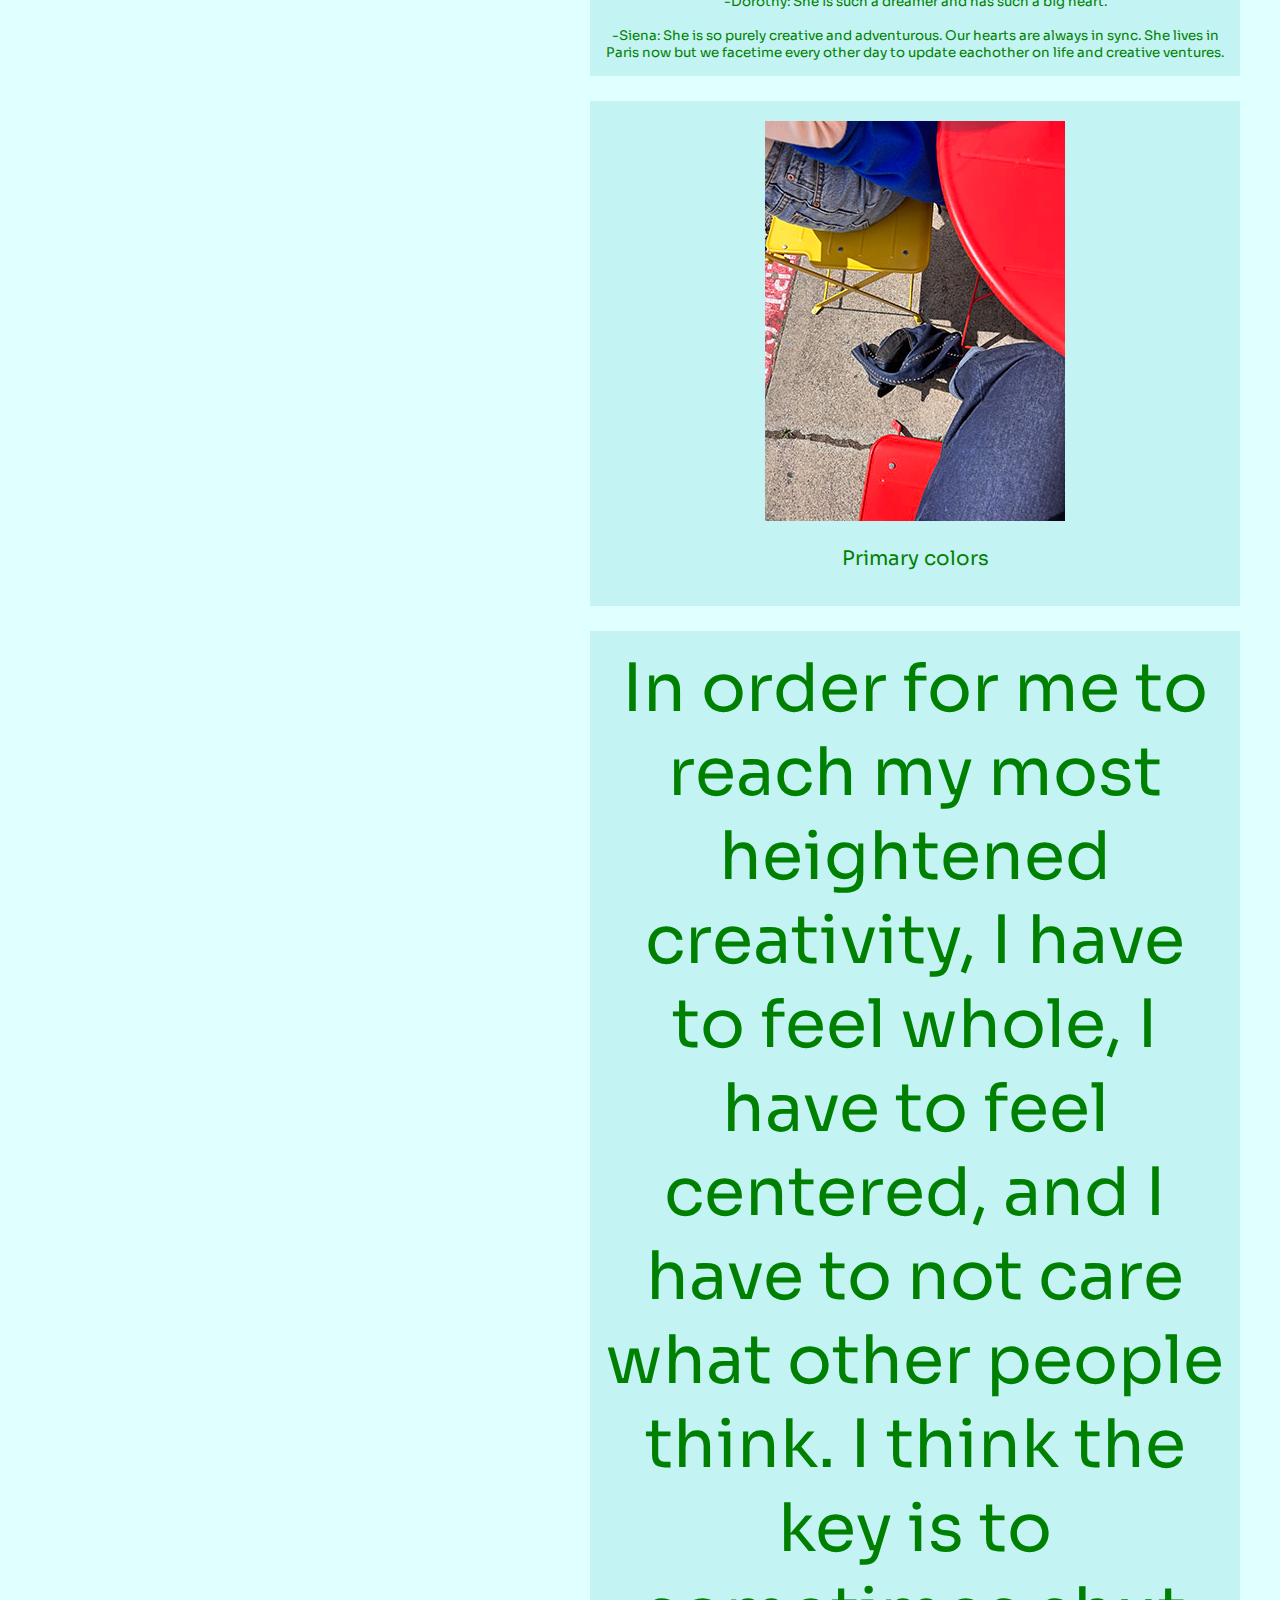
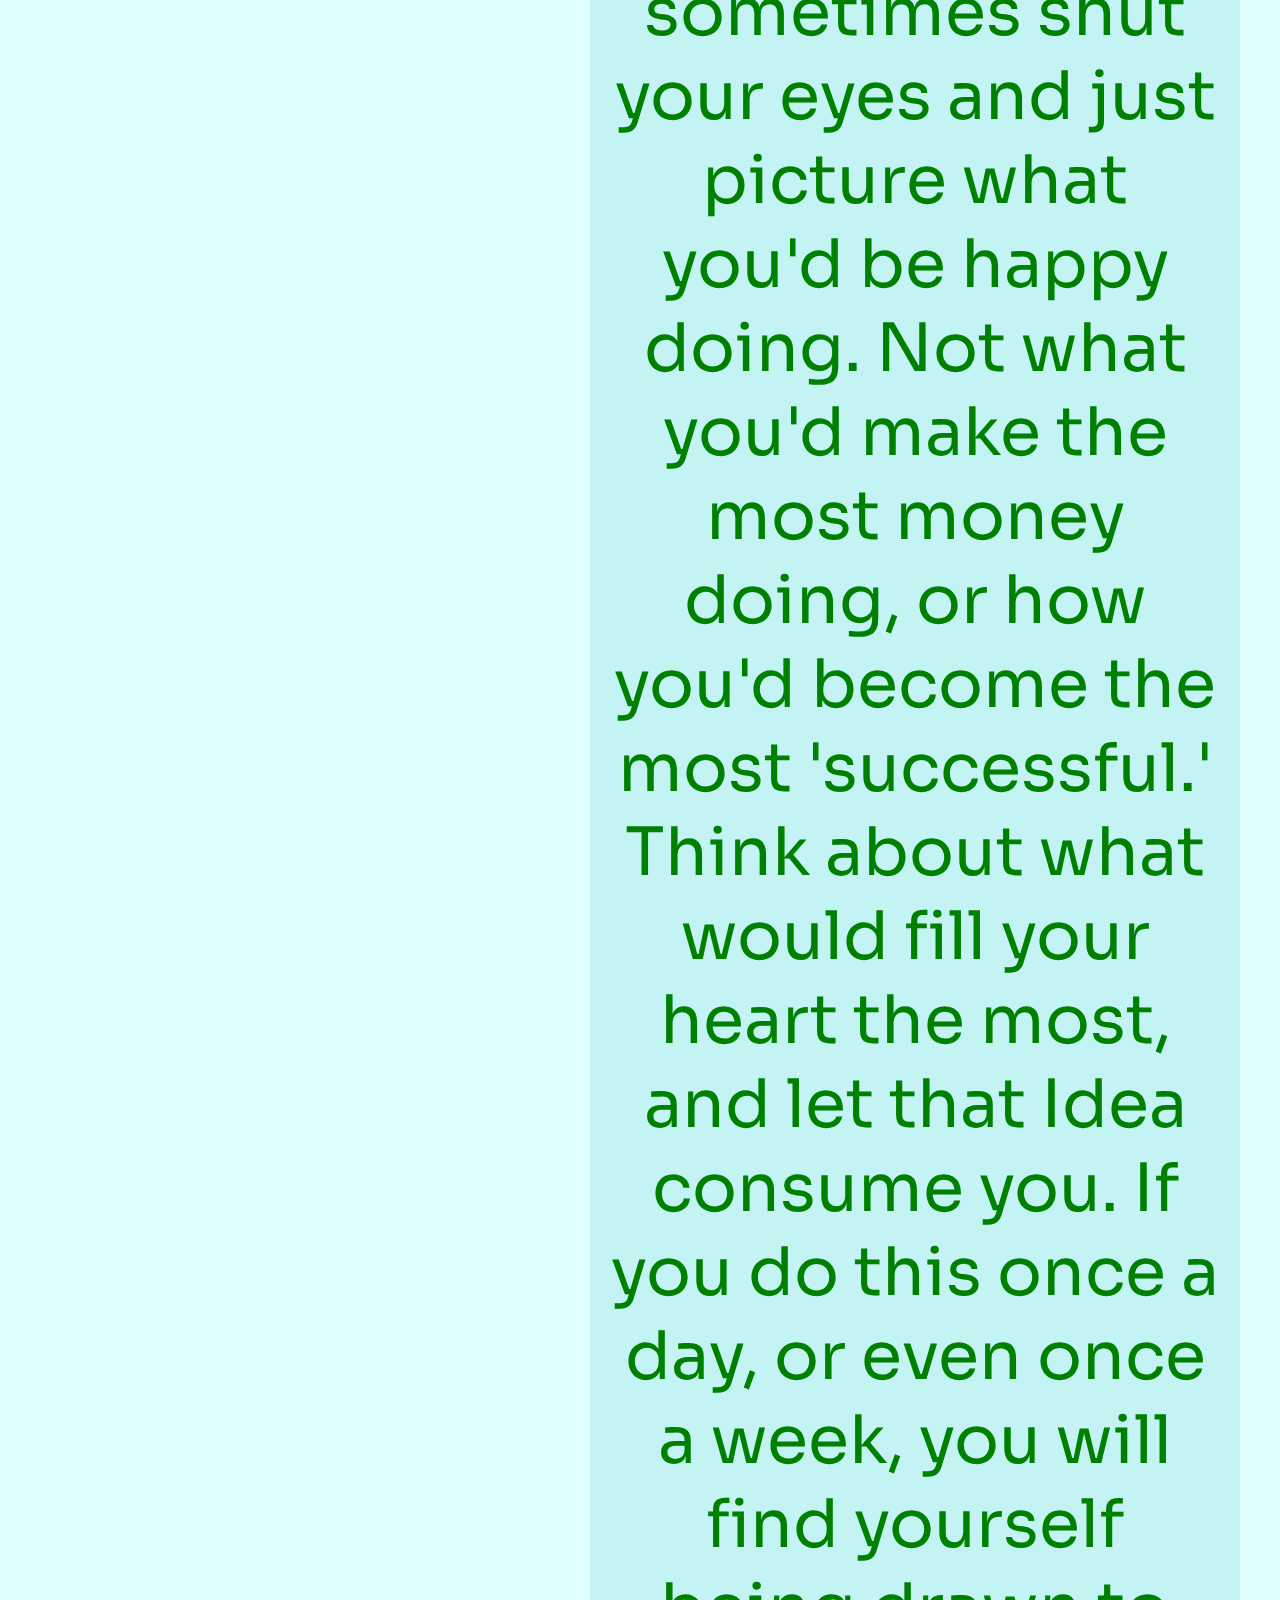
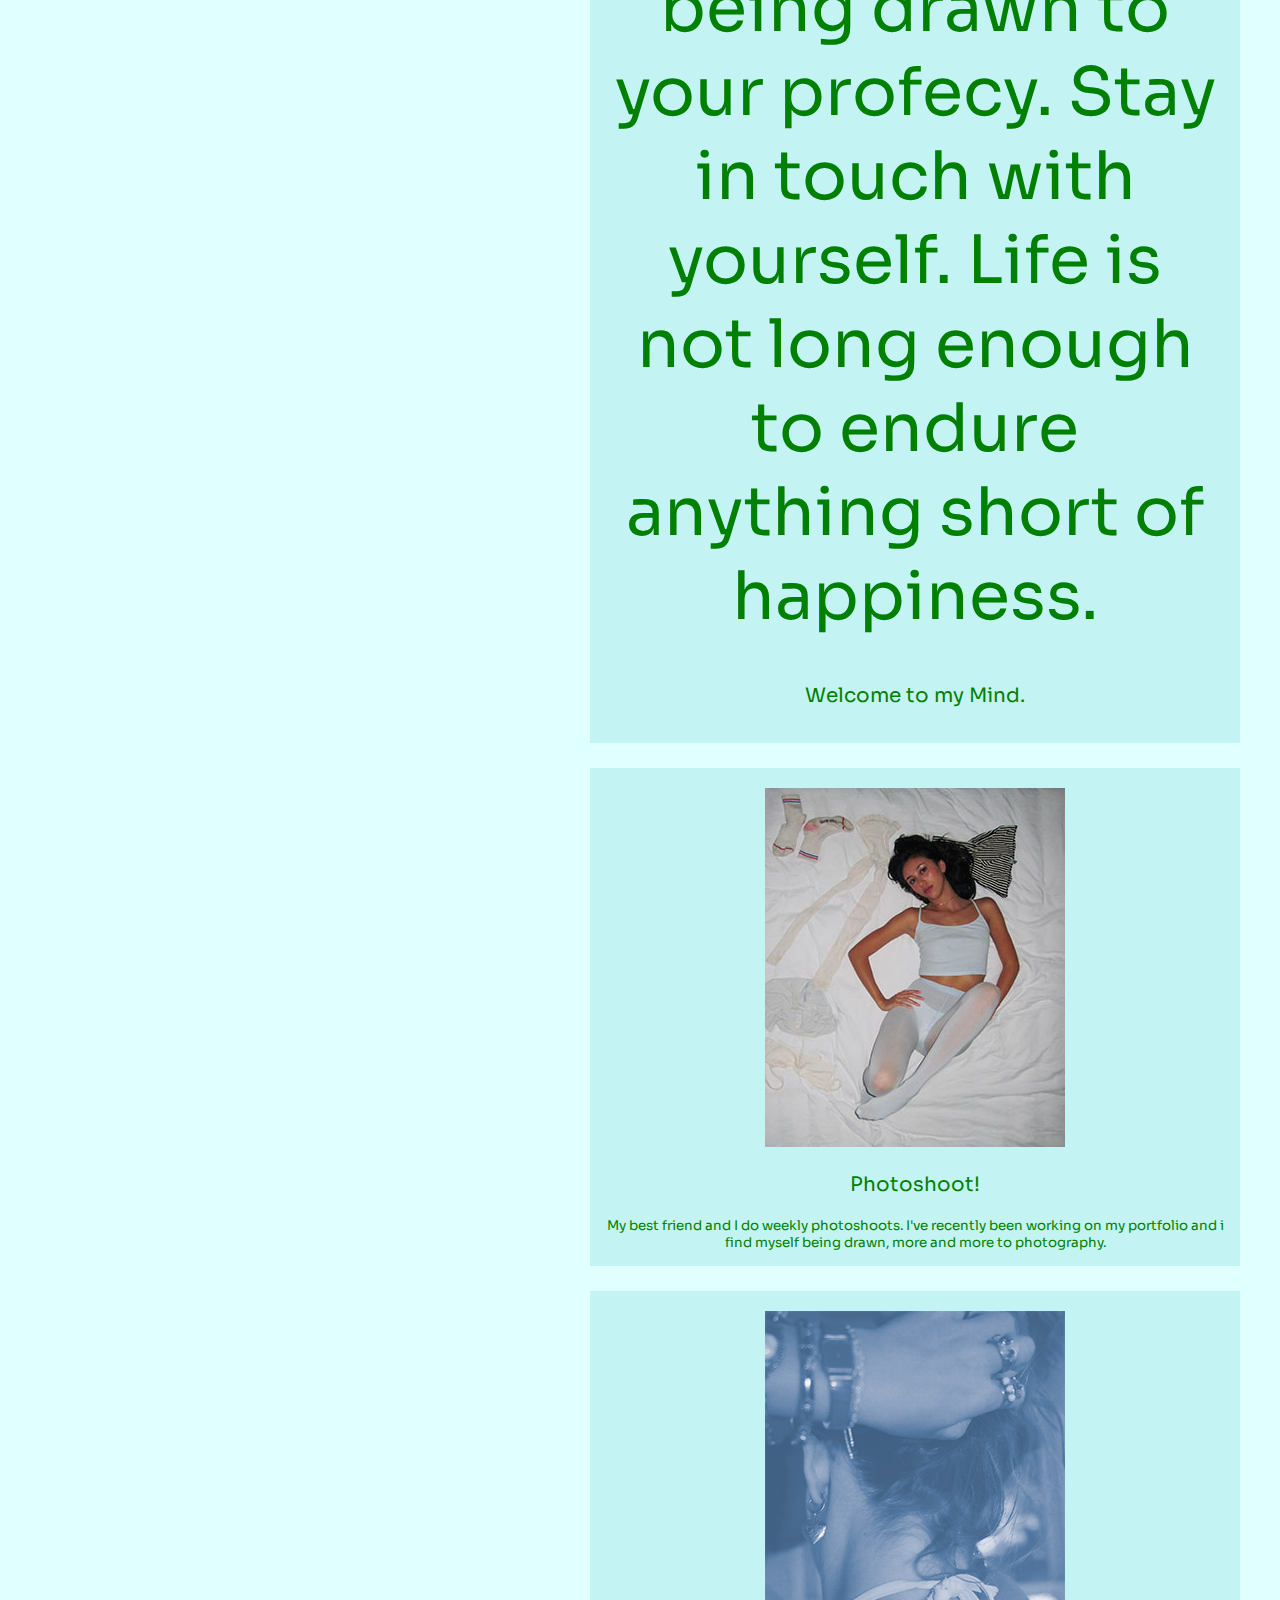
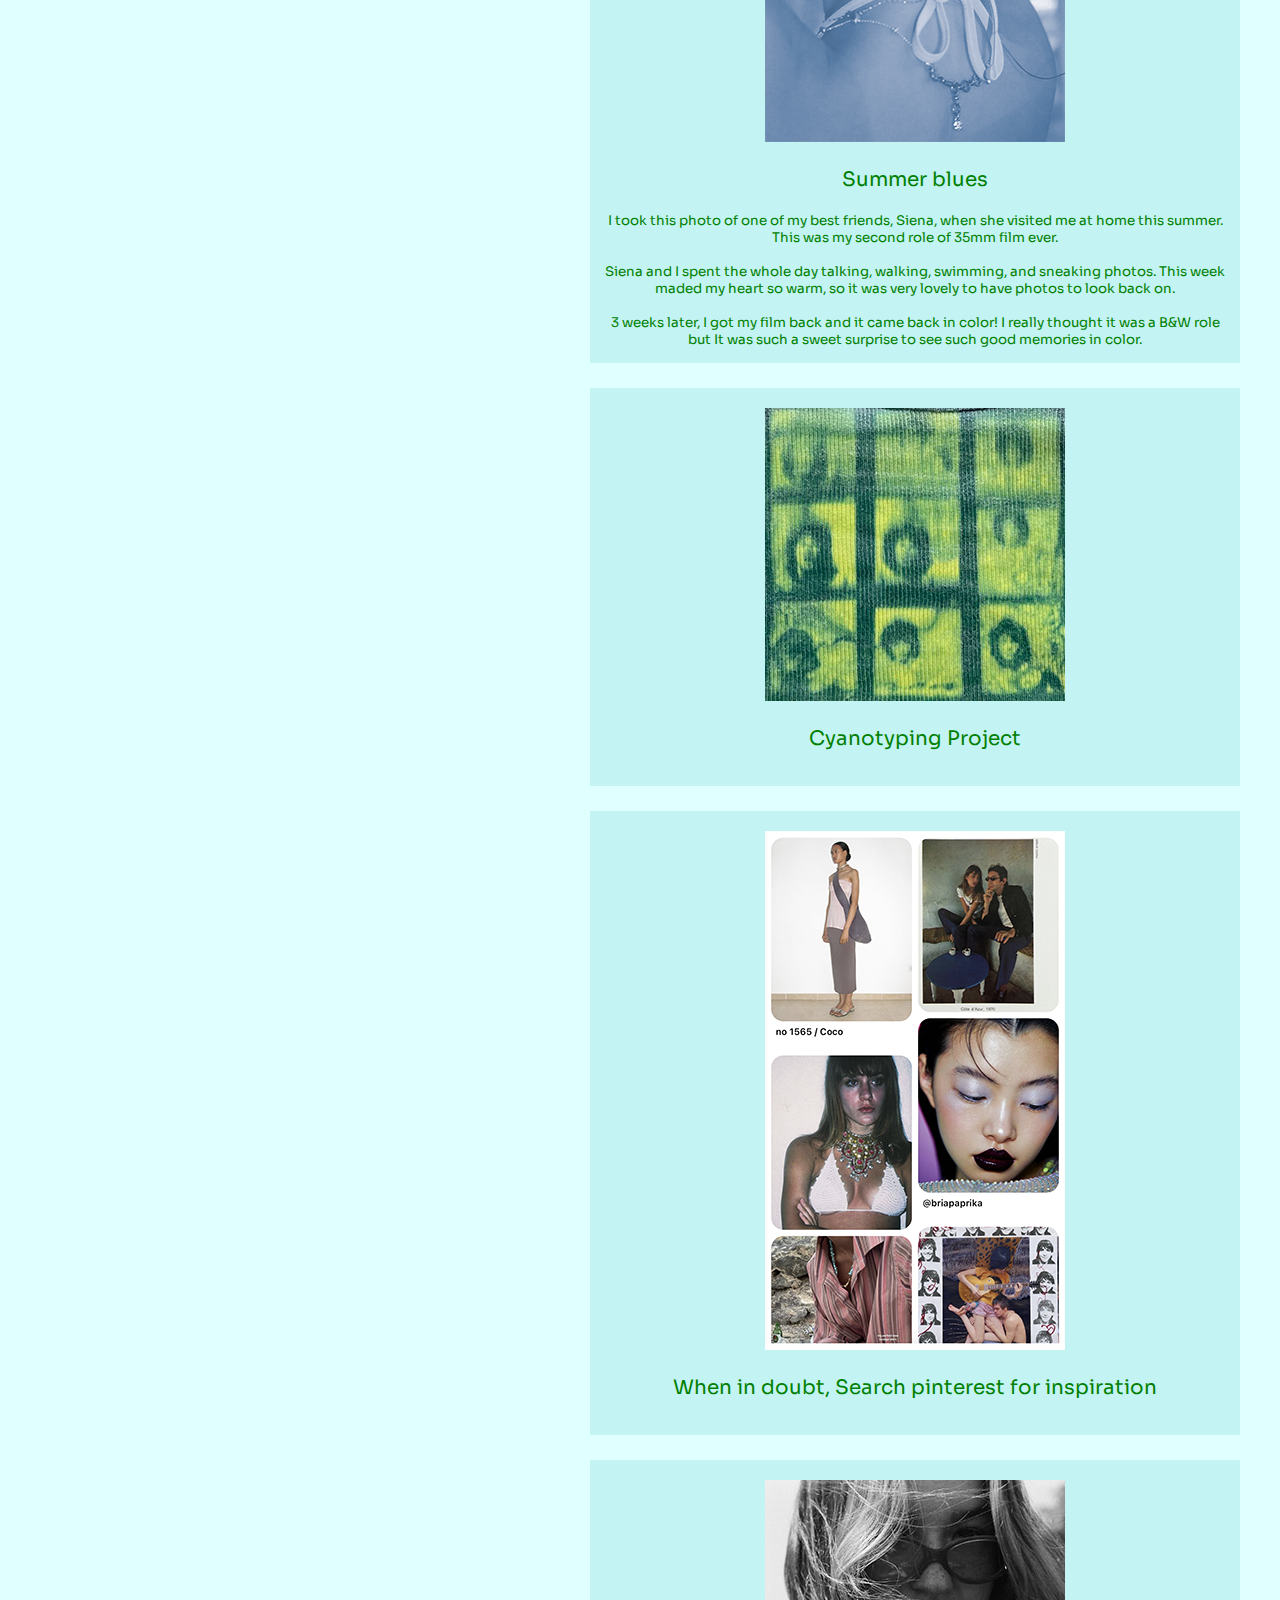
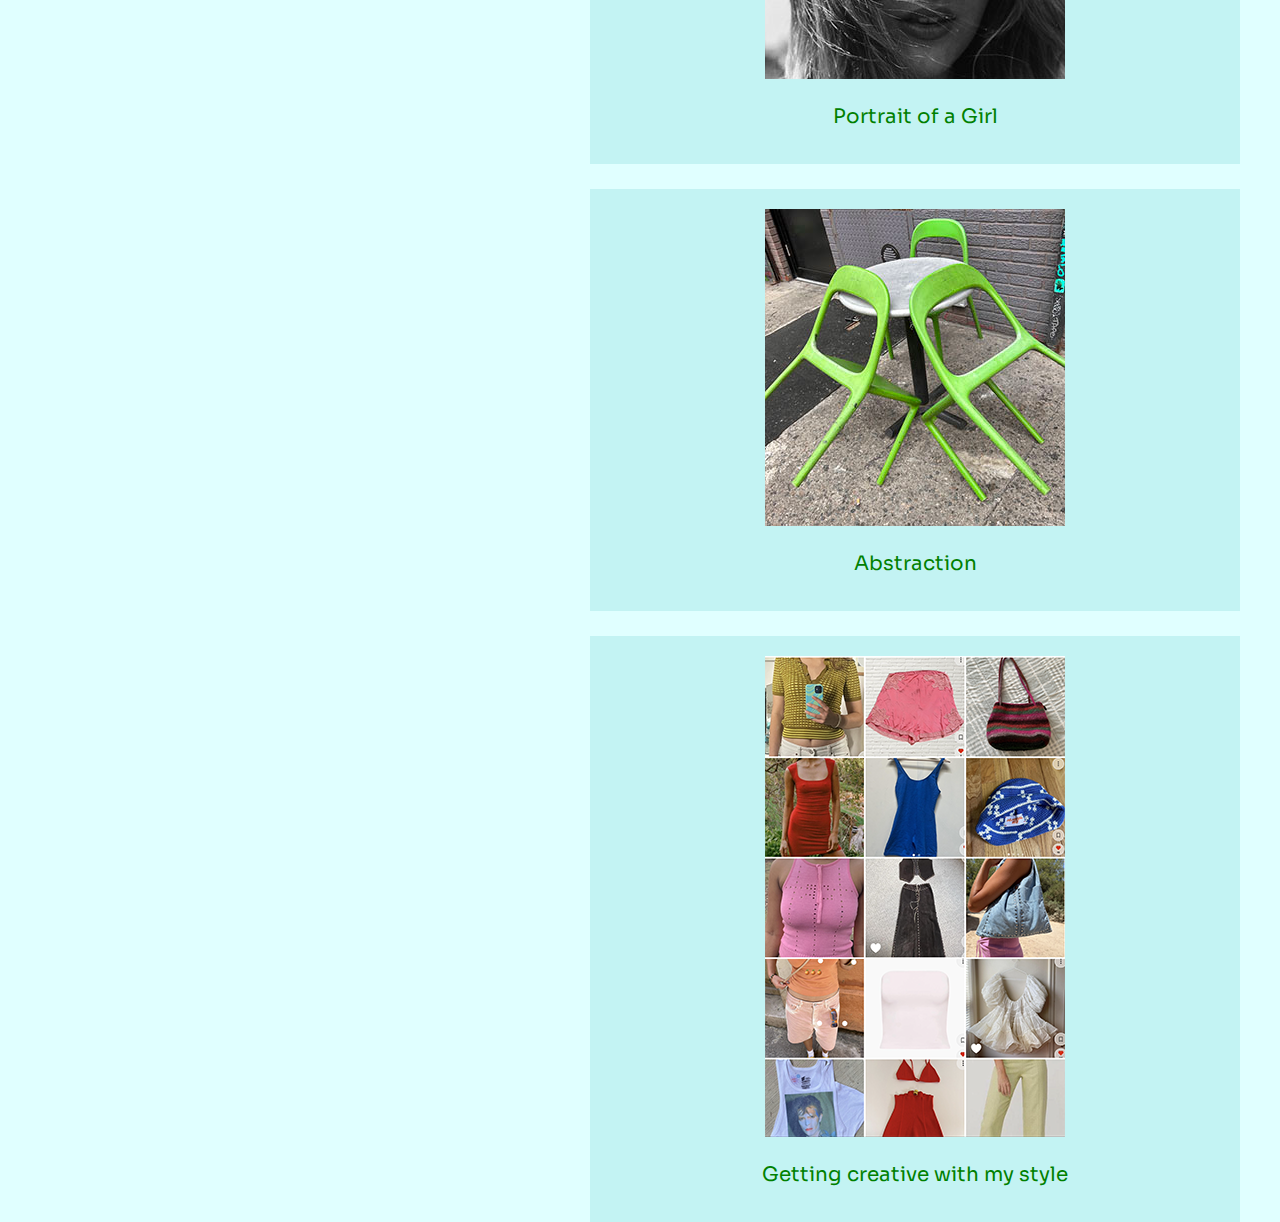
==== commit edba644c: "update5!" ====
--- a/thefeed.html
+++ b/thefeed.html
@@ -23,7 +23,7 @@
         <header>
             <a href="index.html">
             <h1>
-                <img src="img/sticker.gif" alt="gif">
+                <img src="img/sticker2.gif" alt="gif">
             </h1>
             </a>
         </header>
@@ -50,6 +50,9 @@
             </a> 
             <a href="https://katesdillon.github.io/thefeed/" target="_blank">
                 <h4>Kate Dillon</h4>
+            </a> 
+            <a href="https://sbharrelson.github.io/thefeed/index.html" target="_blank">
+                <h4>Sofia Harrelson</h4>
             </a> 
             </a> 
         </nav>
@@ -128,7 +131,7 @@
             <a href="index.html">
                 <nav>
                     <a href="index.html">
-                     <h3>CLICK ME</h3>
+                     <h4>CLICK ME</h4>
                 </nav>
         </footer>
 
--- a/css/stylesheet.css
+++ b/css/stylesheet.css
@@ -11,12 +11,11 @@
     background-color: rgb(255, 175, 223);
 }
 header {
-    background-color: rgb(195, 243, 243);
     color: green;
     font-size: 20px;
     font-family: 'Sora', sans-serif;
     width: 300px;
-    position:fixed;
+    position:relative;
     top: 50px;
     left:25px;
 }
@@ -36,8 +35,9 @@
     color: green;
     font-family: 'Sora', sans-serif;
     width: 300px;
-    position:fixed;
-    left: 25px;
+    position: relative;
+    left: 5px;
+    top: 130px;
 }
 
 nav h1 {
@@ -46,6 +46,11 @@
 
 nav h2 {
     top: 200px;
+}
+
+nav h3 {
+    background-color: rgb(195, 243, 243);
+    font-size: 30;
 }
 
 main {
@@ -57,12 +62,17 @@
     margin-left: 500px;
     padding: 50px;
     height: 300px;
-
 }
 
 main p {
     font-size: 40pt;
+    margin-left: auto;
+    margin-right: auto;
+    top: 0px;
+    font-family: 'Sora', sans-serif;
 }
+
+
 
 section:hover{
     background-color: rgb(255, 139, 205);
@@ -109,7 +119,6 @@
     color: green;
     font-family: 'Sora', sans-serif;
     width: 300px;
-    position:fixed;
-    bottom: 50px;
+    bottom: 0px;
     left: 25px;
 }
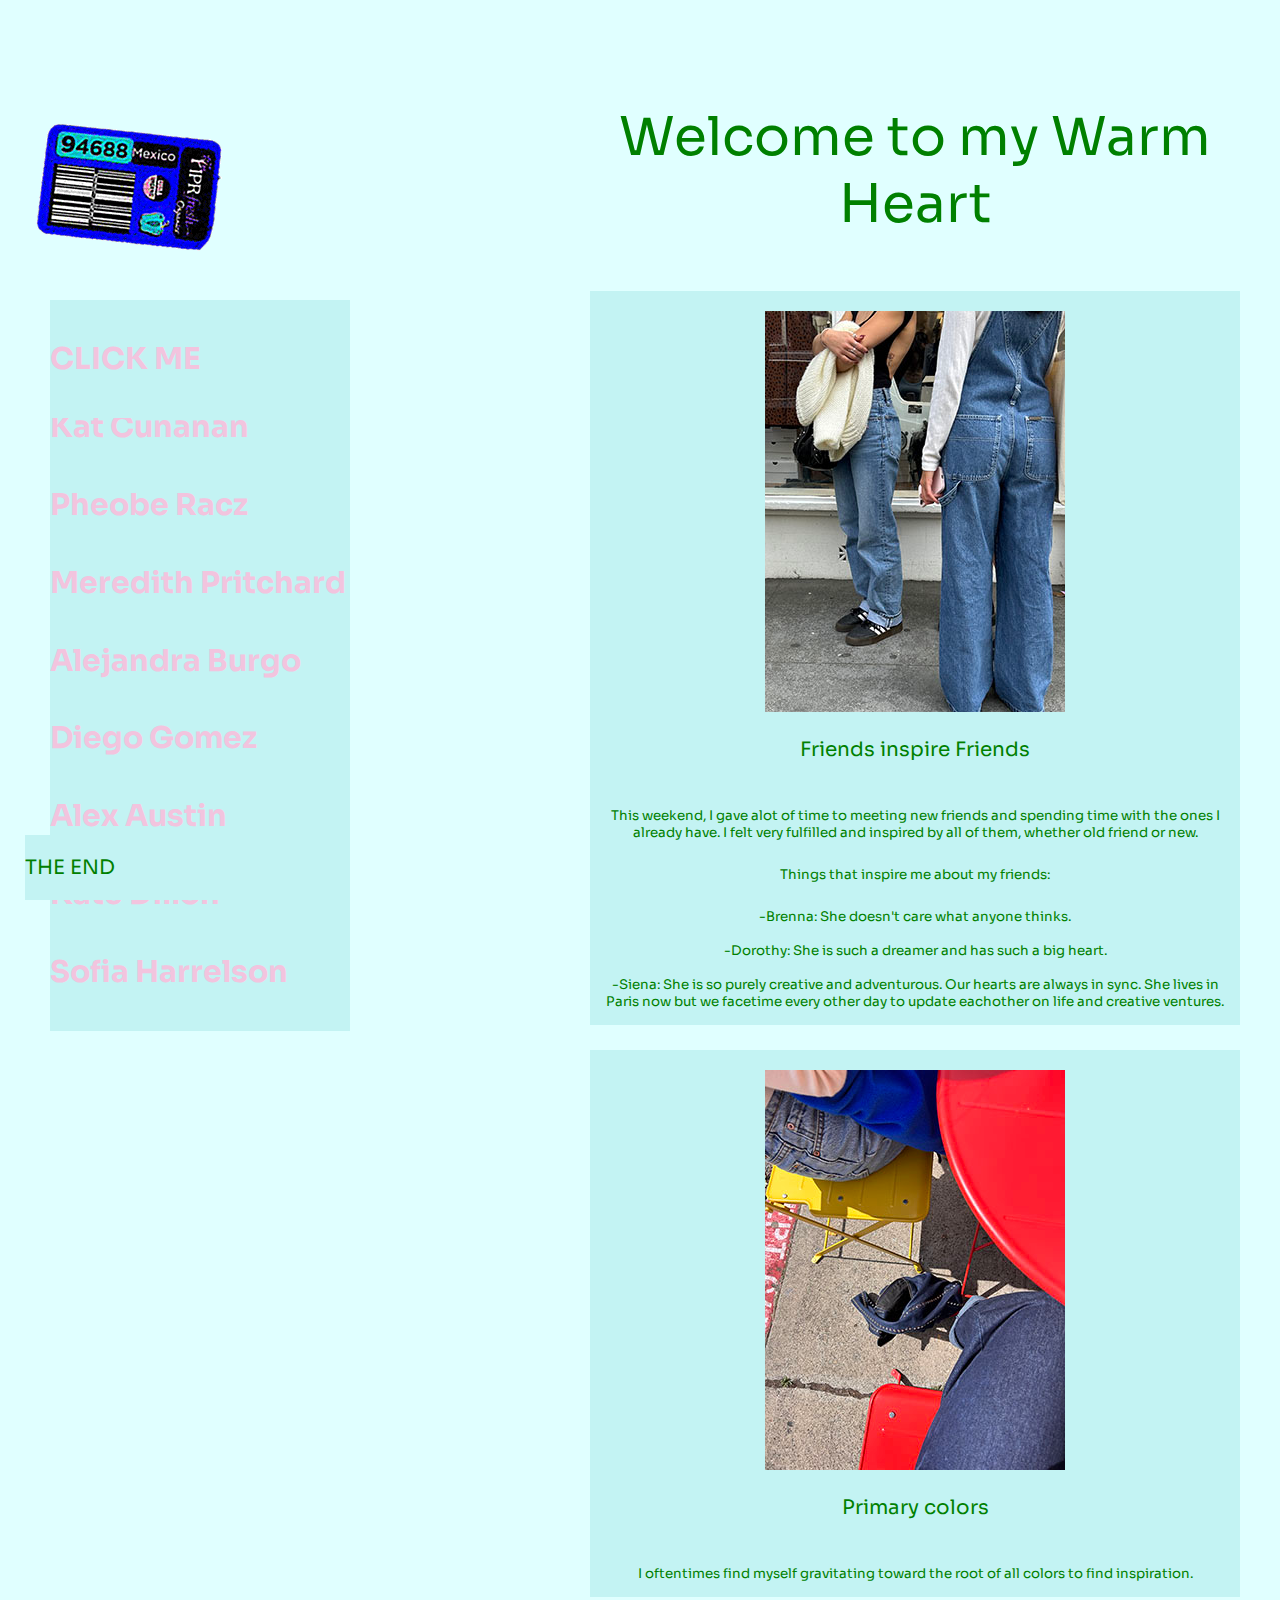
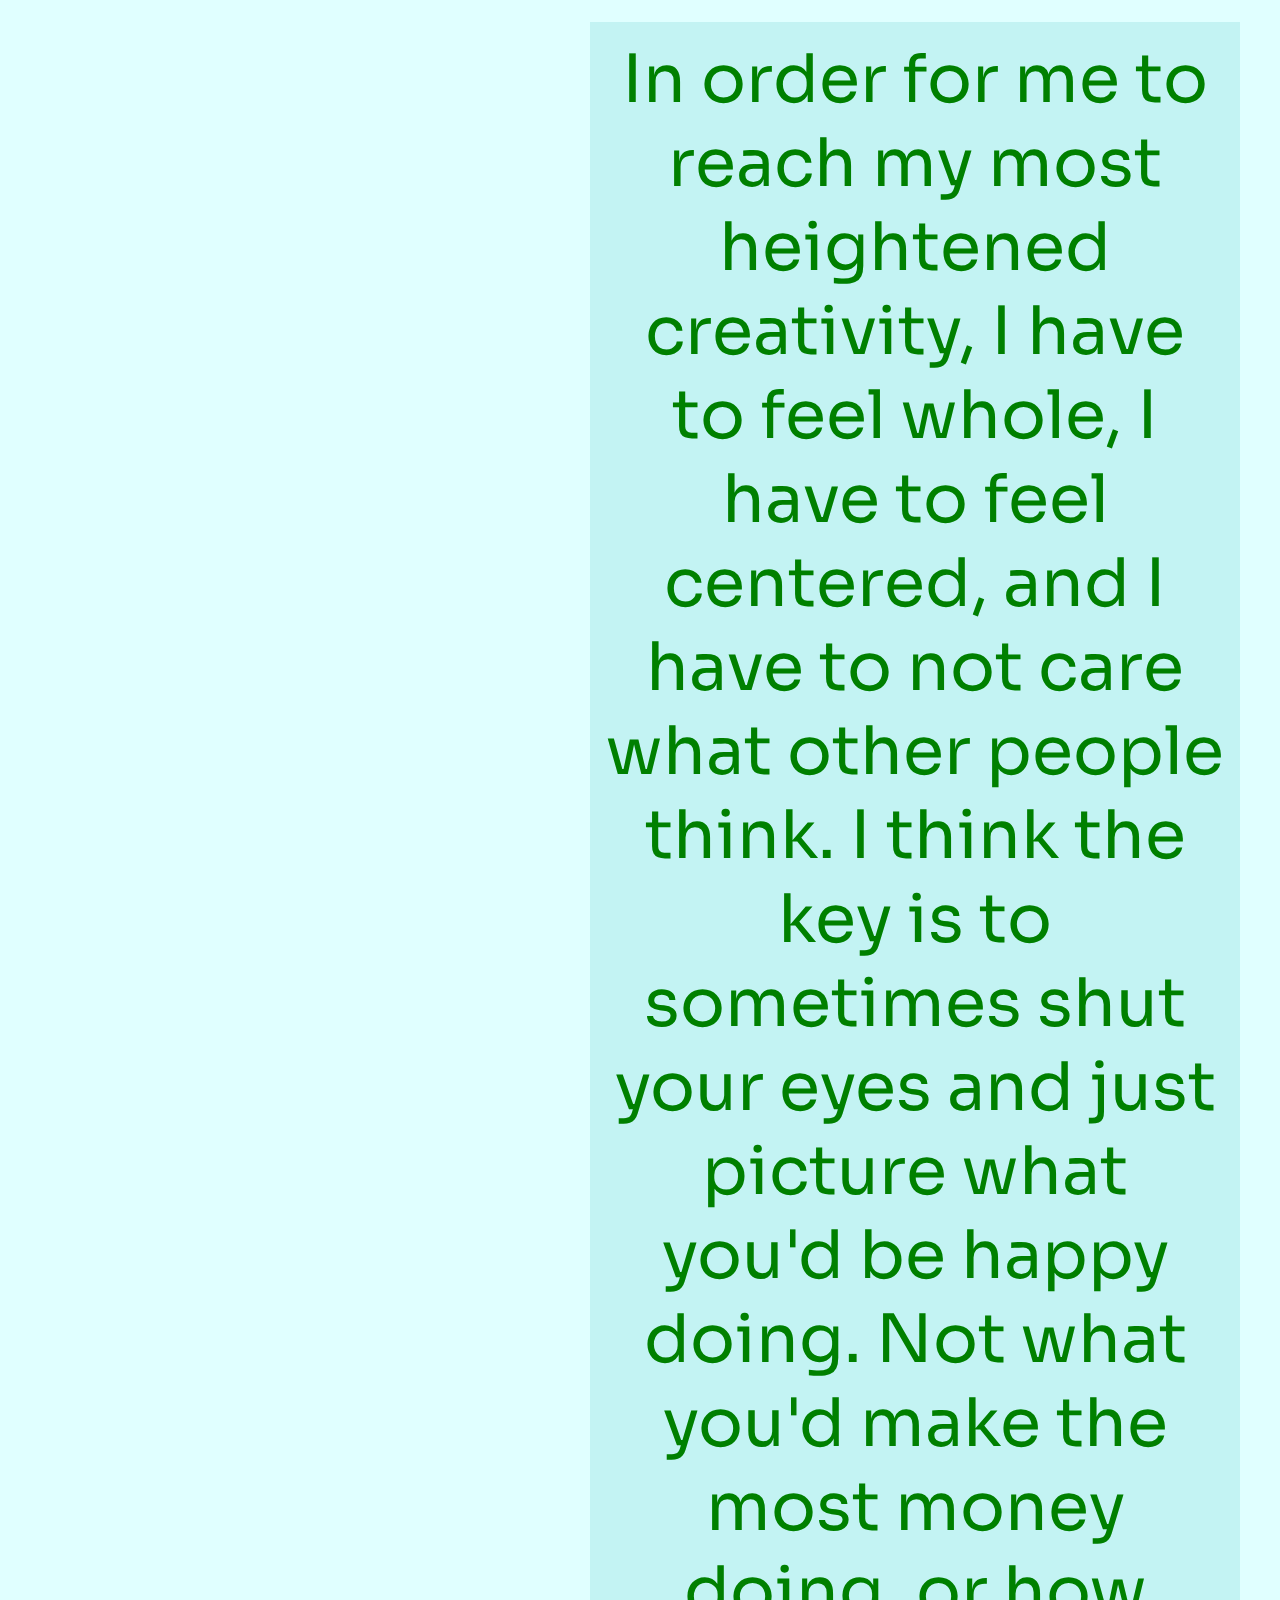
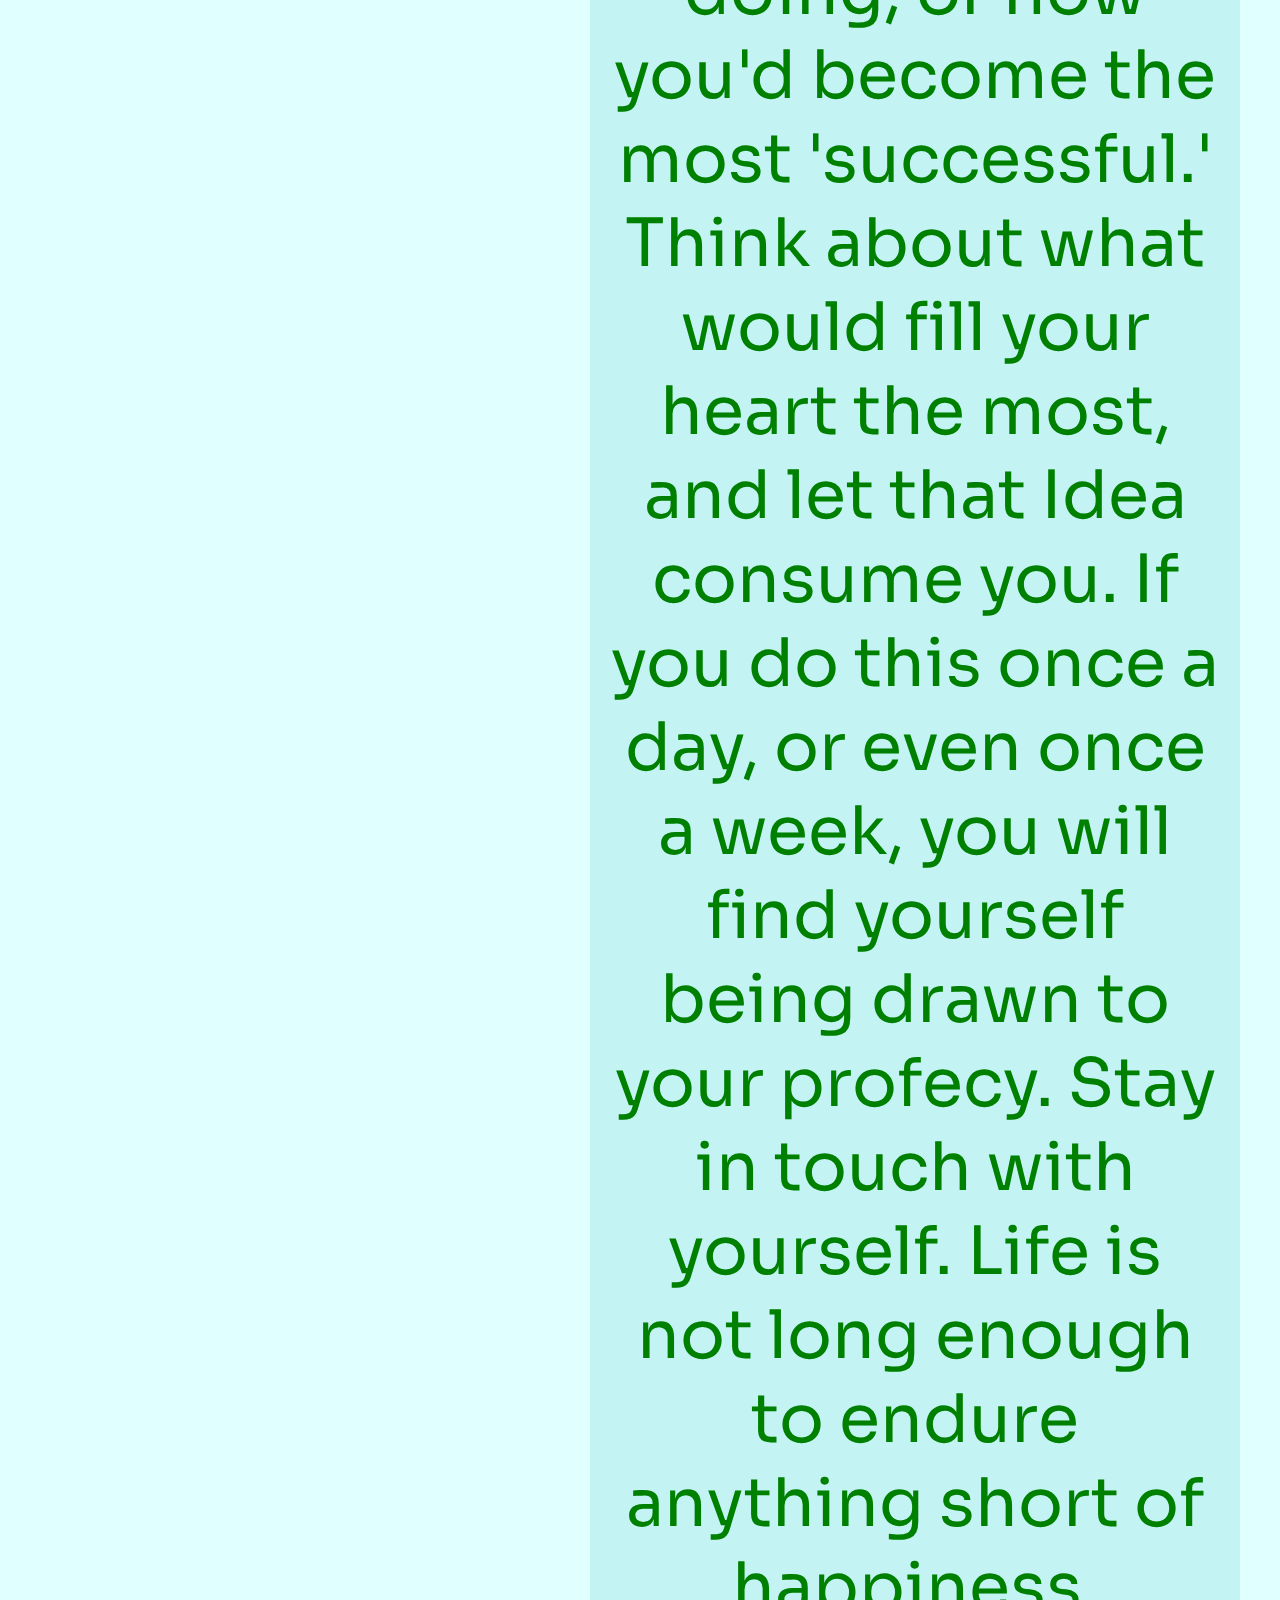
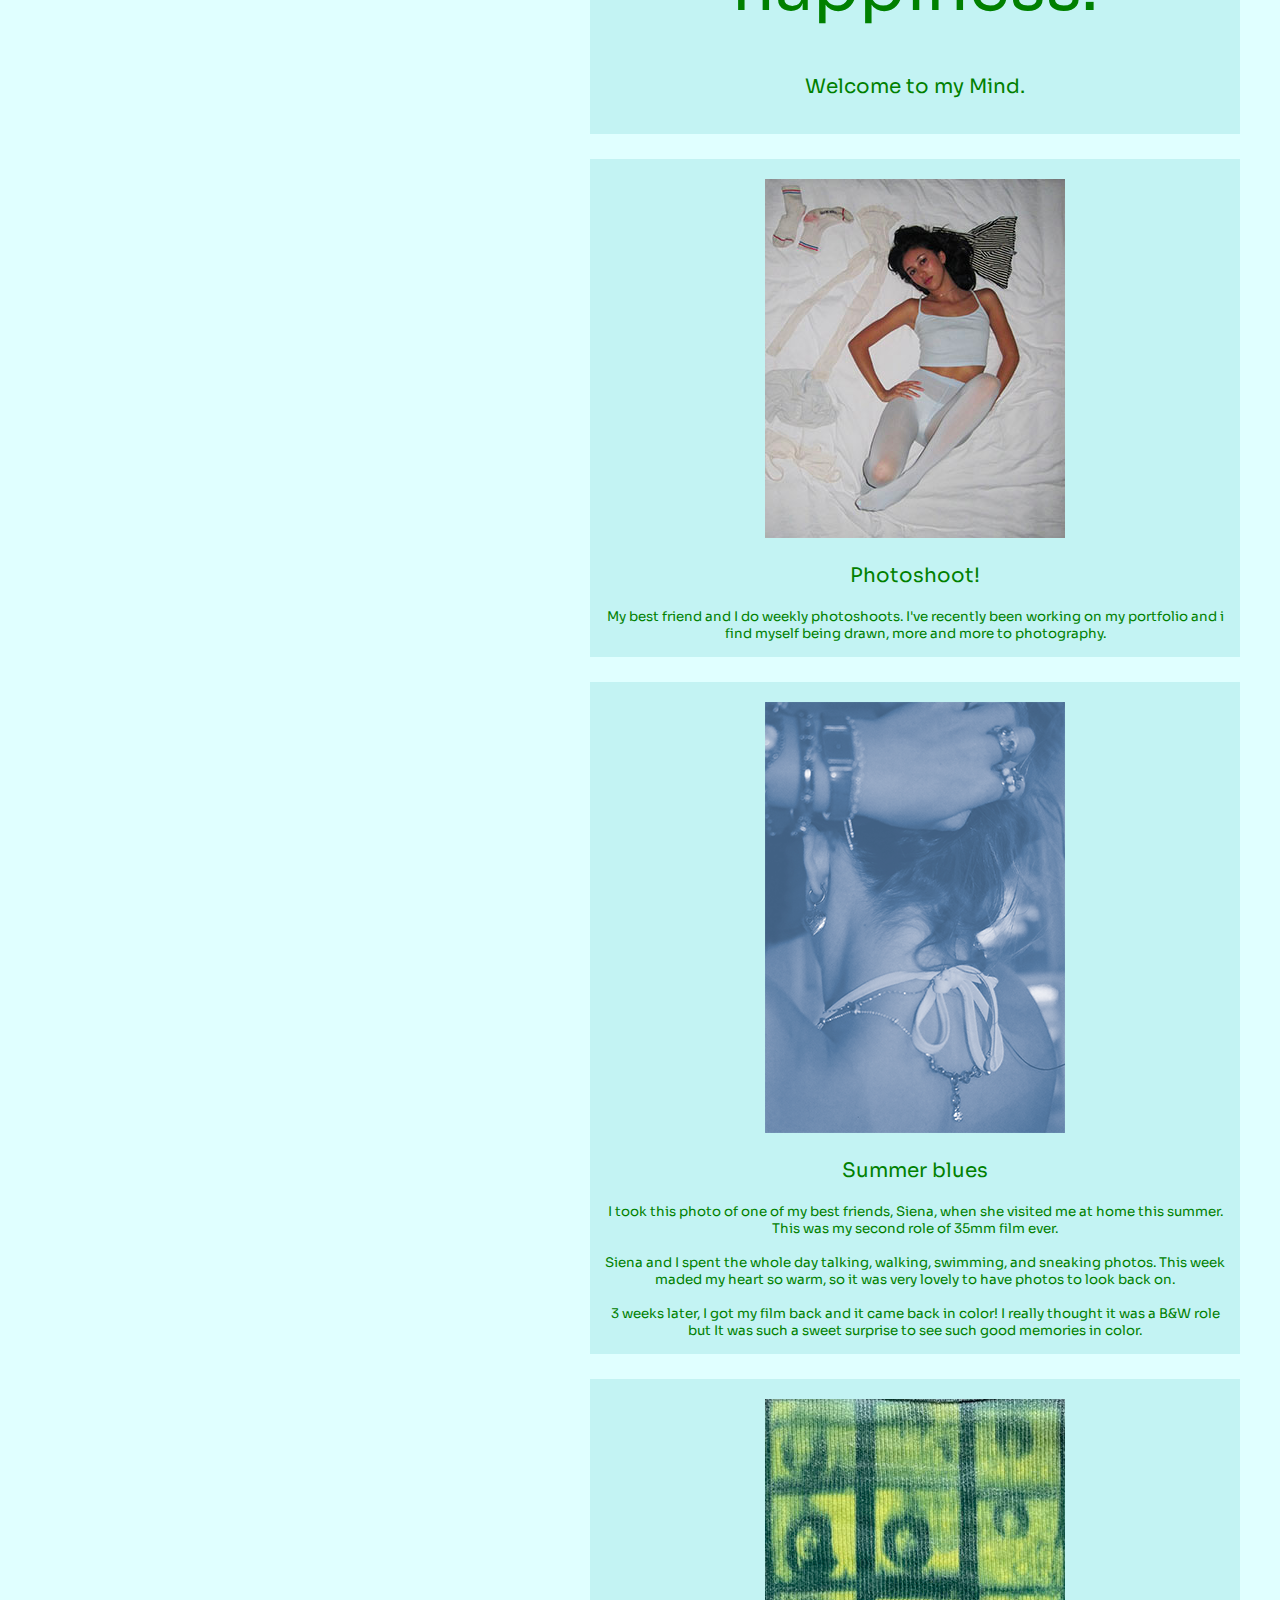
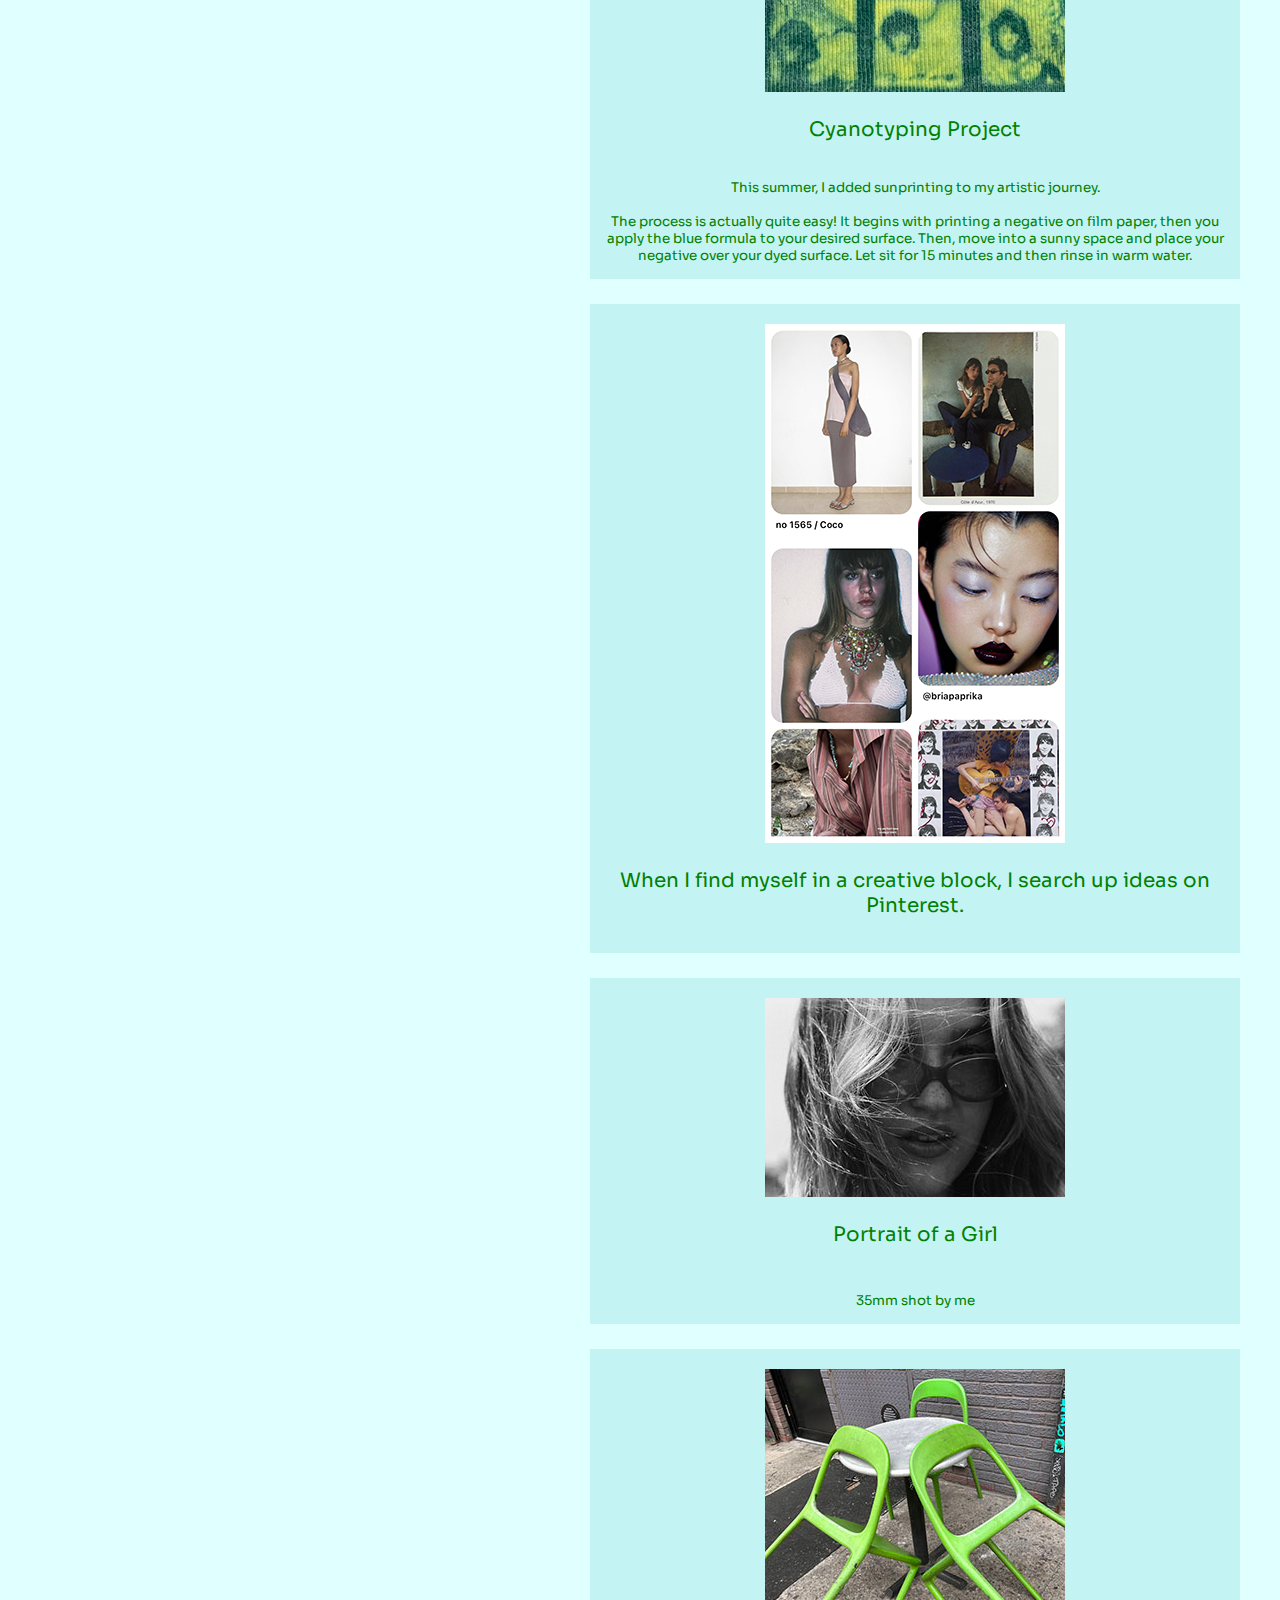
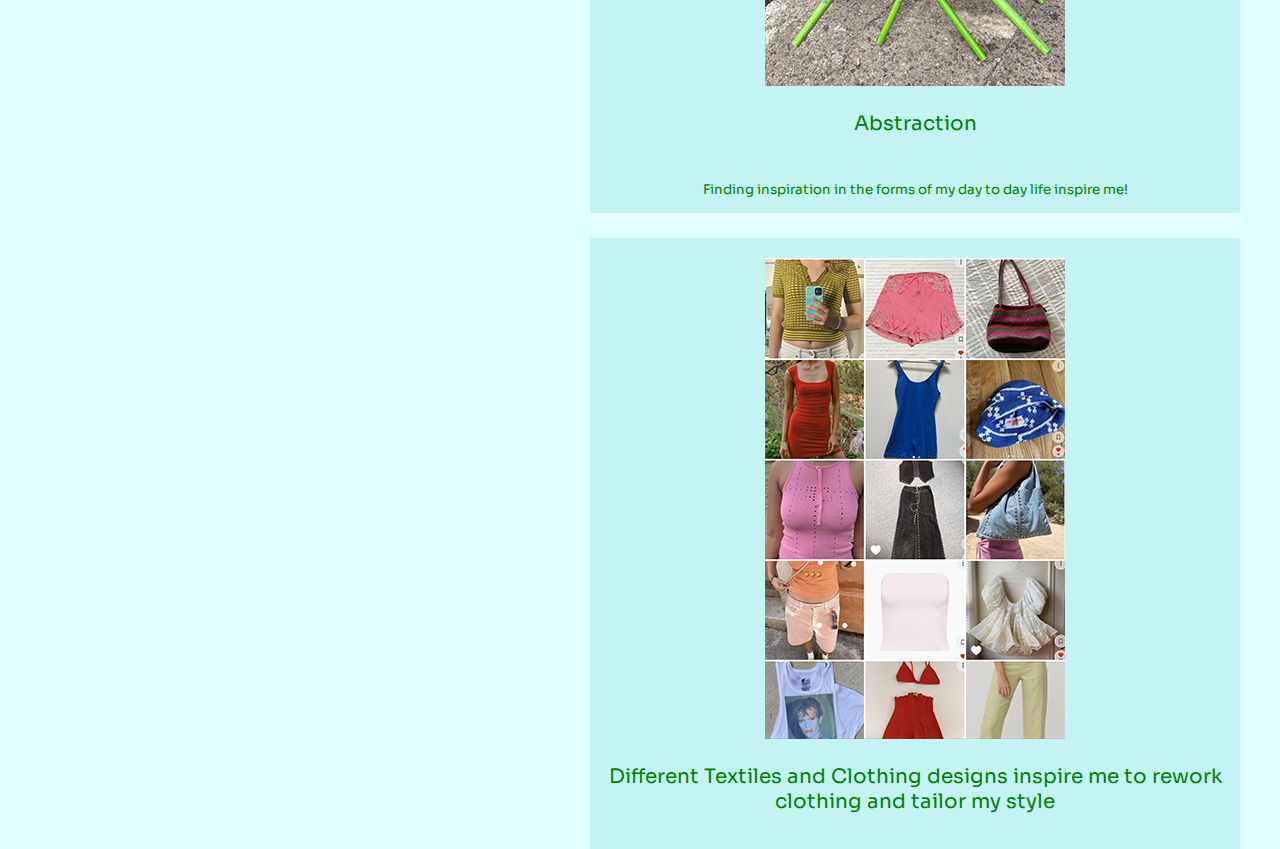
==== commit 85bdc473: "update final draft 1" ====
--- a/thefeed.html
+++ b/thefeed.html
@@ -28,7 +28,7 @@
             </a>
         </header>
         <nav>
-            <h3>Make yourself at home</h3>
+            <h3>FRIEND LINKS</h3>
             <a>
             <a href="https://cunkaat.github.io/thefeed/" target="_blank">
                 <h4>Kat Cunanan</h4>
@@ -80,7 +80,9 @@
             </section>
             <section>
                 <img src="img/brunch.jpg" alt="primary color chairs and outfits">
-                <p>Primary colors</p>
+                <p>Primary colors</p> 
+                <br>
+                <p2>I oftentimes find myself gravitating toward the root of all colors to find inspiration.</p2>
             </section>
             <section>
                 <p3>In order for me to reach my most heightened creativity, I have to feel whole, I have to feel centered, and I have to not care what other people think. I think the key is to sometimes shut your eyes and just picture what you'd be happy doing. Not what you'd make the most money doing, or how you'd become the most 'successful.' Think about what would fill your heart the most, and let that Idea consume you. If you do this once a day, or even once a week, you will find yourself being drawn to your profecy. Stay in touch with yourself. Life is not long enough to endure anything short of happiness. </p3>
@@ -107,22 +109,33 @@
             <section>
                 <img src="img/green.jpg" alt="cyanotype">
                 <p>Cyanotyping Project</p>
+                <p2>
+                    <br>
+                    This summer, I added sunprinting to my artistic journey. 
+                    <br>
+                    <br>
+                    The process is actually quite easy! It begins with printing a negative on film paper, then you apply the blue formula to your desired surface. Then, move into a sunny space and place your negative over your dyed surface. Let sit for 15 minutes and then rinse in warm water.
+                    </p2>
             </section>
             <section>
                 <img src="img/pin.png" alt="pinterest board">
-                <p>When in doubt, Search pinterest for inspiration</p>
+                <p>When I find myself in a creative block, I search up ideas on Pinterest.</p>
             </section>
             <section>
                 <img src="img/lauren.jpg" alt="girl face in black and white photo">
                 <p>Portrait of a Girl</p>
+                <br>
+                <p2>35mm shot by me</p2>
             </section>
             <section>
                 <img src="img/chairs.jpg" alt="green chairs around table">
                 <p>Abstraction</p>
+                <br>
+                <p2>Finding inspiration in the forms of my day to day life inspire me!</p2>
             </section>
             <section>
                 <img src="img/depop.png" alt="depop likes">
-                <p> Getting creative with my style</p>
+                <p> Different Textiles and Clothing designs inspire me to rework clothing and tailor my style</p>
             </section>
 
         </main>
--- a/css/stylesheet.css
+++ b/css/stylesheet.css
@@ -15,7 +15,7 @@
     font-size: 20px;
     font-family: 'Sora', sans-serif;
     width: 300px;
-    position:relative;
+    position:fixed;
     top: 50px;
     left:25px;
 }
@@ -35,9 +35,9 @@
     color: green;
     font-family: 'Sora', sans-serif;
     width: 300px;
-    position: relative;
-    left: 5px;
-    top: 130px;
+    position: fixed;
+    left: 50px;
+    top: 300px;
 }
 
 nav h1 {
@@ -49,6 +49,11 @@
 }
 
 nav h3 {
+    background-color: rgb(195, 243, 243);
+    font-size: 30;
+}
+
+nav h4 {
     background-color: rgb(195, 243, 243);
     font-size: 30;
 }
@@ -65,6 +70,7 @@
 }
 
 main p {
+    color: green;
     font-size: 40pt;
     margin-left: auto;
     margin-right: auto;
@@ -98,6 +104,7 @@
 
 Section p3 {
     font-size: 50pt;
+    text-align:left;
 }
 
 section img:hover{
@@ -111,6 +118,17 @@
     padding: 5px;
     font-family: 'Sora', sans-serif;
 }
+
+section a img {
+    background-color:rgb(195, 243, 243);
+    color: green;
+    border: 1px black;
+    padding: 30px;
+    font-family: 'Sora', sans-serif;
+    height:120%;
+    width:120%;
+}
+
 footer:hover{
     background-color: rgb(255, 175, 223);
 }
@@ -119,6 +137,7 @@
     color: green;
     font-family: 'Sora', sans-serif;
     width: 300px;
+    position: fixed;
     bottom: 0px;
     left: 25px;
 }
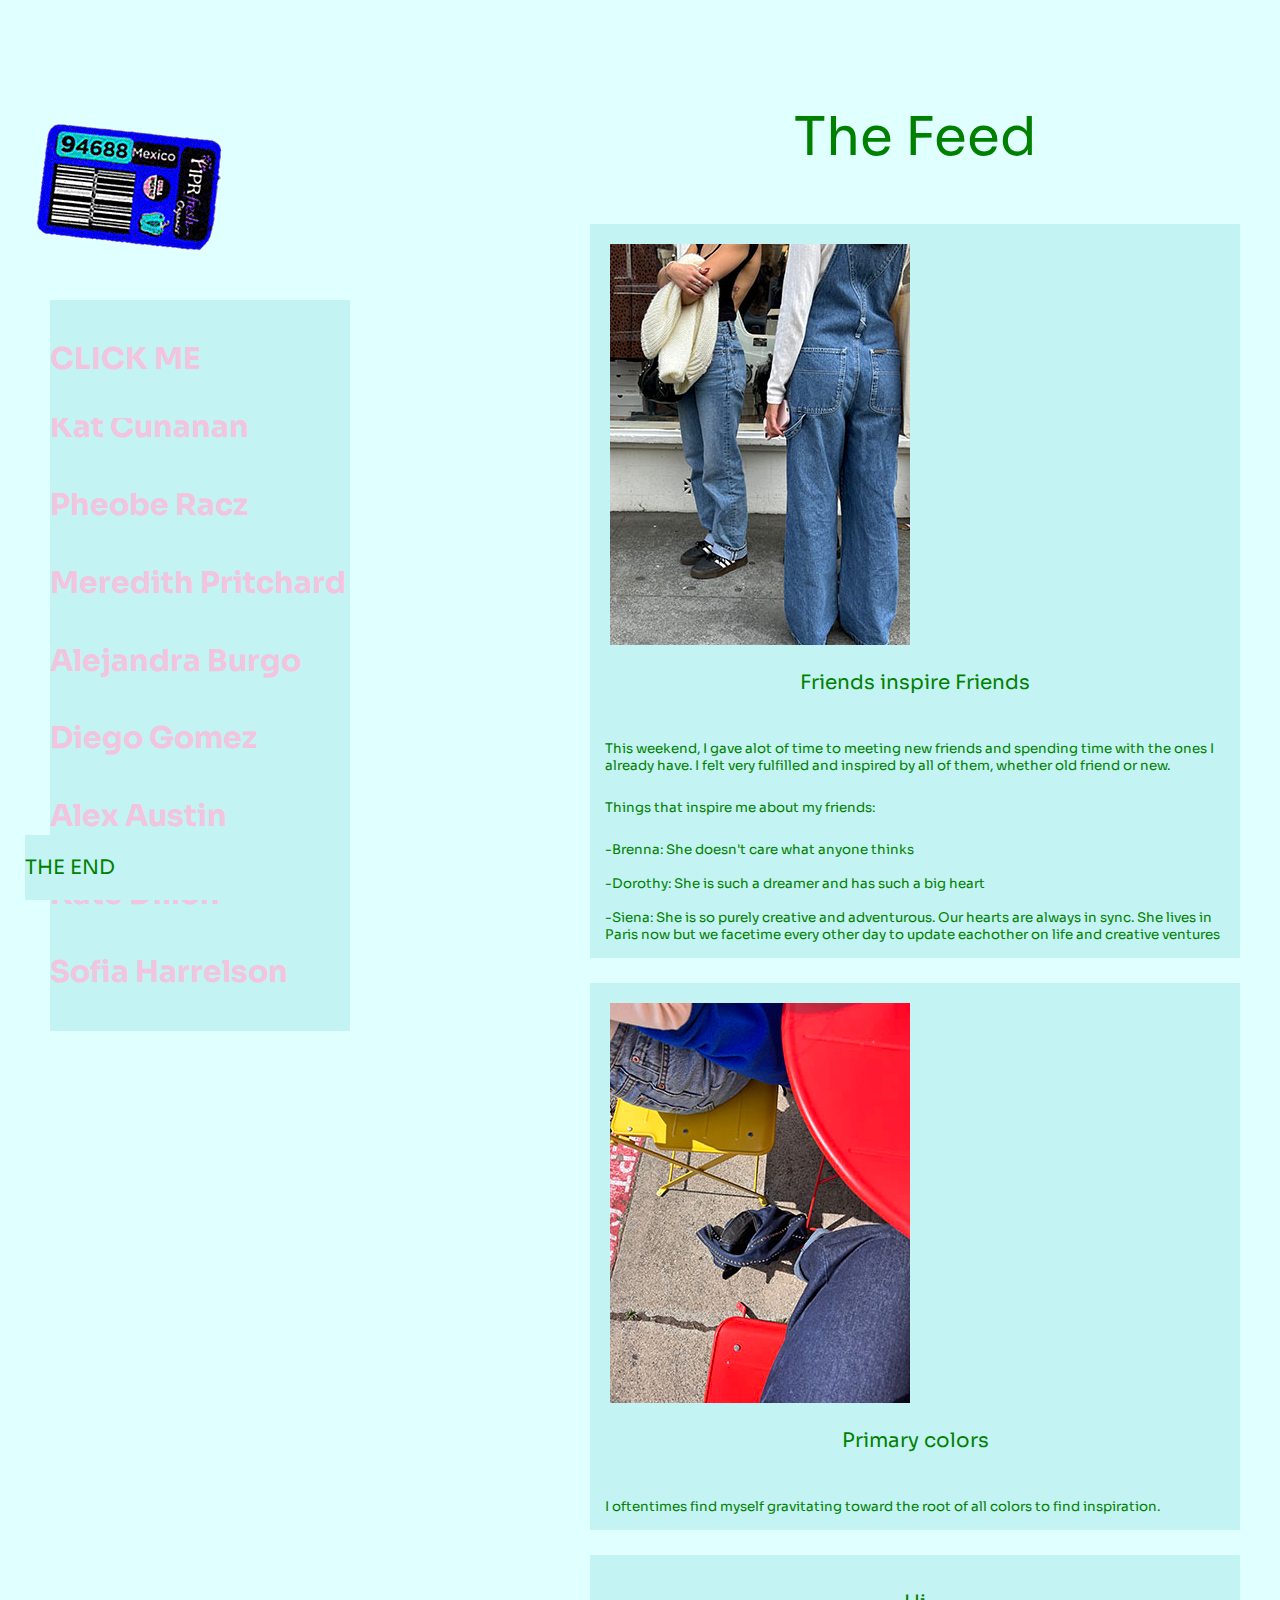
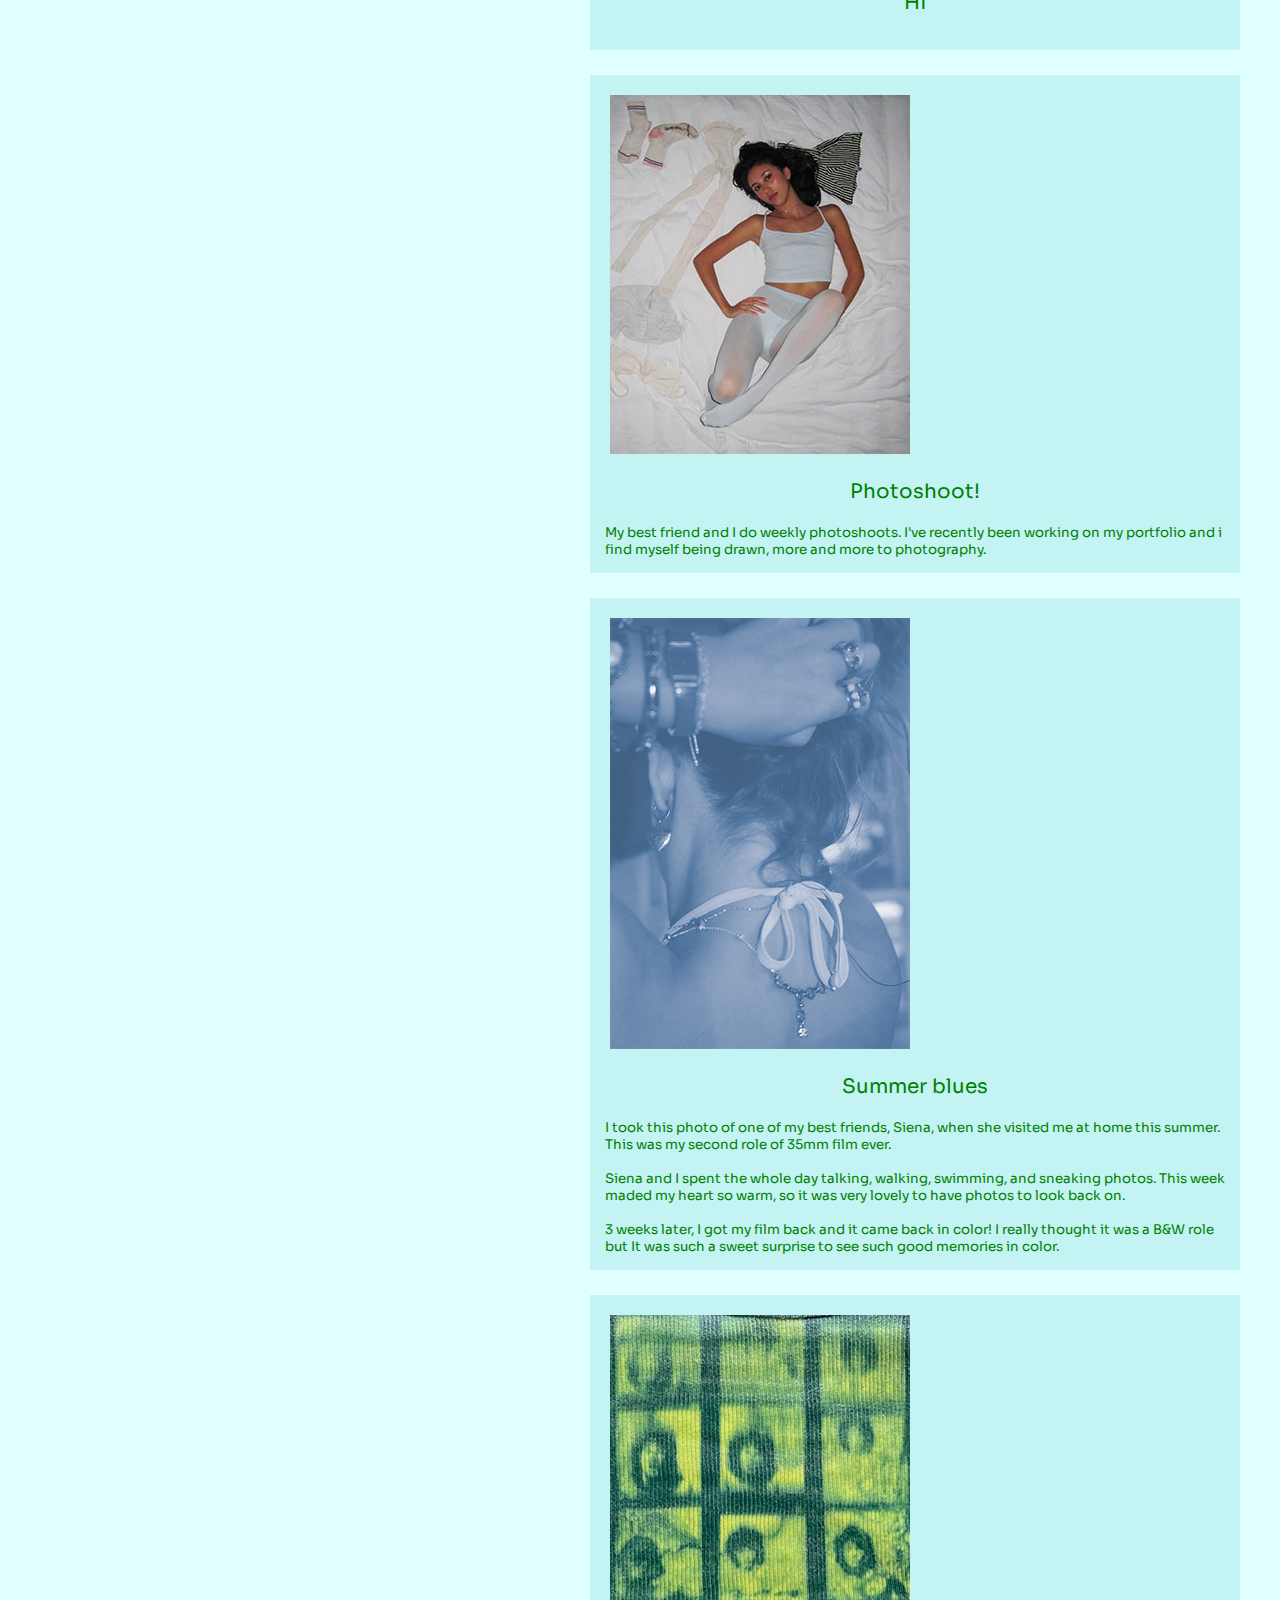
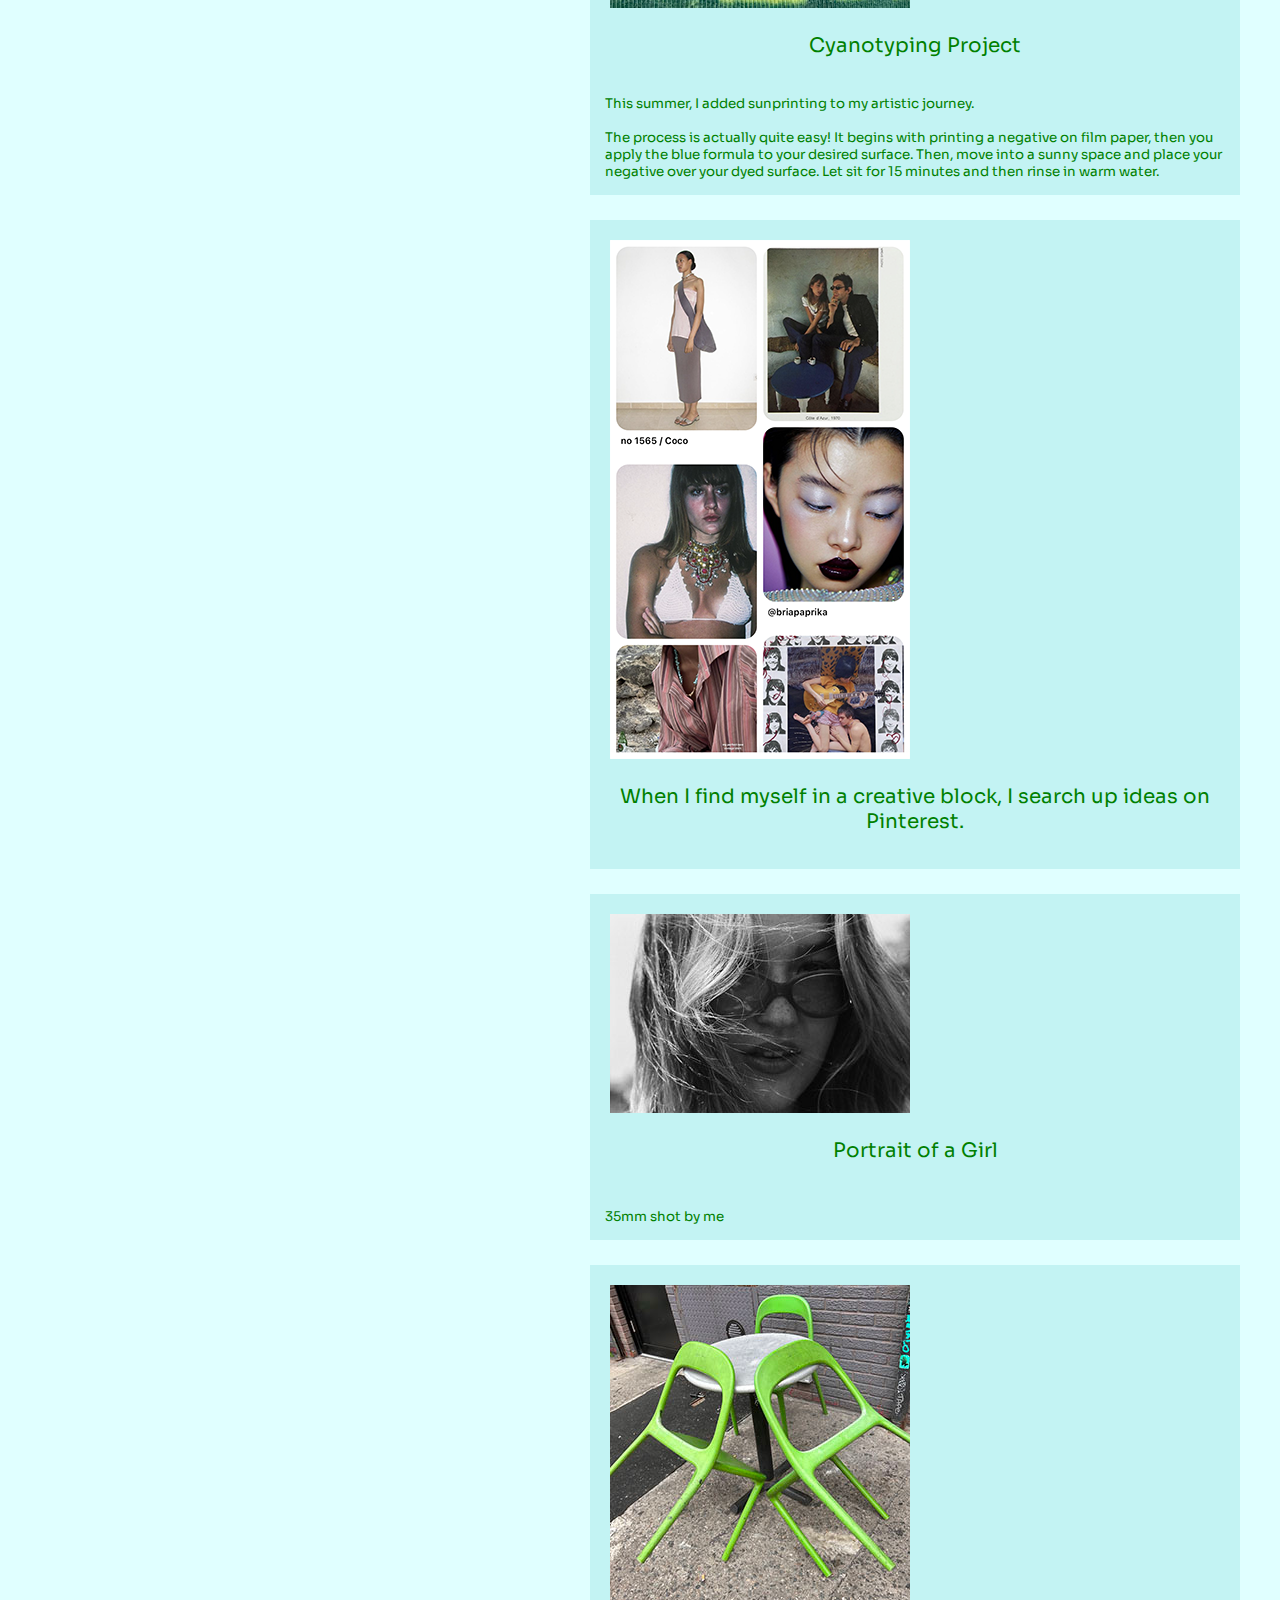
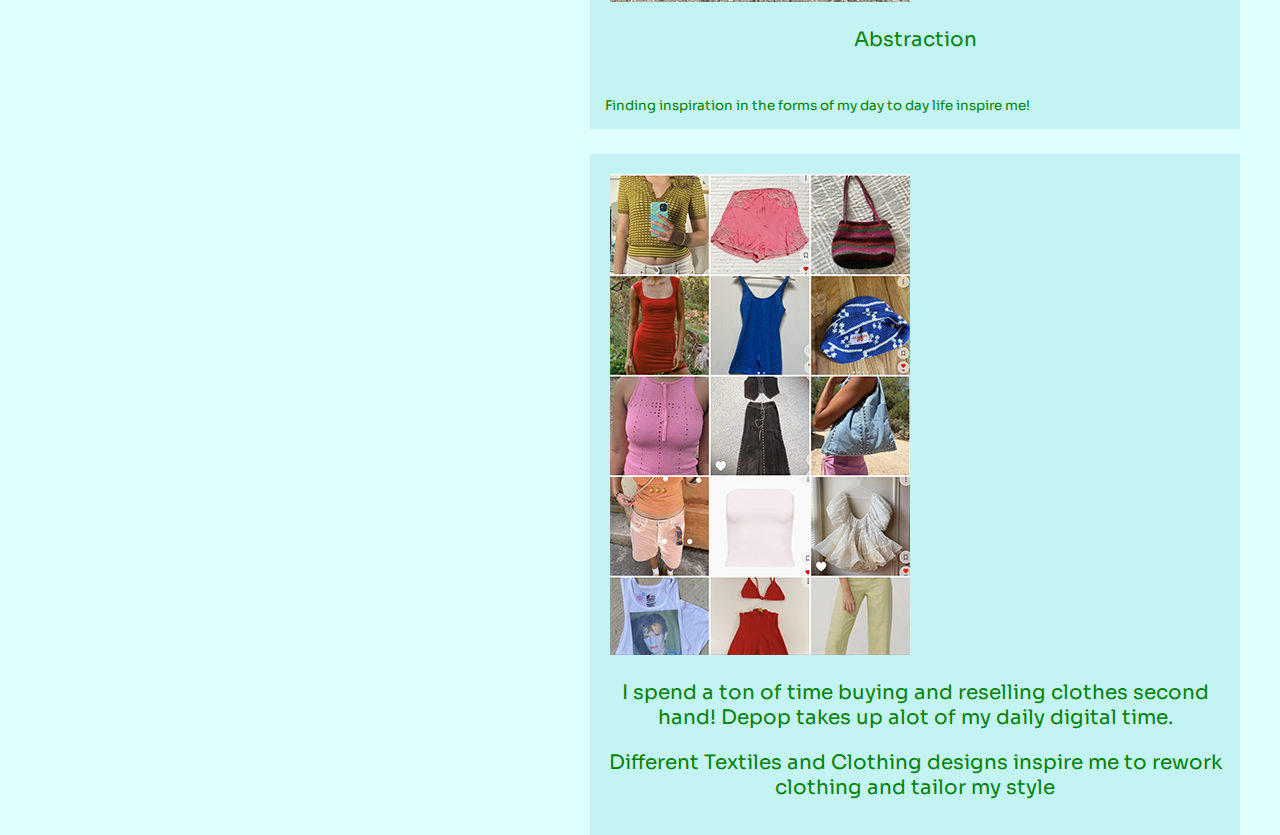
==== commit 030b403b: "final day commit 1" ====
--- a/thefeed.html
+++ b/thefeed.html
@@ -57,7 +57,7 @@
             </a> 
         </nav>
         <main>
-            <p>Welcome to my Warm Heart</p>
+            <p>The Feed</p>
             <section>
                 <img src="img/outfits.jpg" alt="girls in jeans">
                 <p>Friends inspire Friends</p>
@@ -69,13 +69,13 @@
                 <br>
                 <br>
                 <p2>
-                    -Brenna: She doesn't care what anyone thinks.
+                    -Brenna: She doesn't care what anyone thinks
                     <br>
                     <br>
-                    -Dorothy: She is such a dreamer and has such a big heart.
+                    -Dorothy: She is such a dreamer and has such a big heart
                     <br>
                     <br>
-                    -Siena: She is so purely creative and adventurous. Our hearts are always in sync. She lives in Paris now but we facetime every other day to update eachother on life and creative ventures.
+                    -Siena: She is so purely creative and adventurous. Our hearts are always in sync. She lives in Paris now but we facetime every other day to update eachother on life and creative ventures
                 </p2>
             </section>
             <section>
@@ -85,10 +85,7 @@
                 <p2>I oftentimes find myself gravitating toward the root of all colors to find inspiration.</p2>
             </section>
             <section>
-                <p3>In order for me to reach my most heightened creativity, I have to feel whole, I have to feel centered, and I have to not care what other people think. I think the key is to sometimes shut your eyes and just picture what you'd be happy doing. Not what you'd make the most money doing, or how you'd become the most 'successful.' Think about what would fill your heart the most, and let that Idea consume you. If you do this once a day, or even once a week, you will find yourself being drawn to your profecy. Stay in touch with yourself. Life is not long enough to endure anything short of happiness. </p3>
-                <br>
-                <br>
-                <p>Welcome to my Mind.</p>
+                <p>Hi</p>
             </section>
             <section>
                 <img src="img/dor1.jpg" alt="girl in photo">
@@ -135,7 +132,9 @@
             </section>
             <section>
                 <img src="img/depop.png" alt="depop likes">
-                <p> Different Textiles and Clothing designs inspire me to rework clothing and tailor my style</p>
+                <p>  I spend a ton of time buying and reselling clothes second hand! Depop takes up alot of my daily digital time.</p>
+                <p>Different Textiles and Clothing designs inspire me to rework clothing and tailor my style</p>    
+        
             </section>
 
         </main>
--- a/css/stylesheet.css
+++ b/css/stylesheet.css
@@ -26,9 +26,6 @@
     color:rgb(242, 196, 222);
 }
 
-nav:hover{
-    background-color: rgb(255, 175, 223);
-}
 nav {
     background-color: rgb(195, 243, 243);
     font-size: 15px;
@@ -59,7 +56,7 @@
 }
 
 main {
-    text-align: center;
+
     color: green;
     font-size: 20px;
     font-family: 'Sora', sans-serif;
@@ -76,8 +73,8 @@
     margin-right: auto;
     top: 0px;
     font-family: 'Sora', sans-serif;
+    text-align: center;
 }
-
 
 
 section:hover{
@@ -88,9 +85,9 @@
     color: green;
     border: 1px black;
     margin-top: 25px;
-    text-align: center;
     padding: 15px;
     font-family: 'Sora', sans-serif;
+
 }
 
 section p{
@@ -103,7 +100,7 @@
 }
 
 Section p3 {
-    font-size: 50pt;
+    font-size: 20pt;
     text-align:left;
 }
 
@@ -117,16 +114,19 @@
     border: 1px black;
     padding: 5px;
     font-family: 'Sora', sans-serif;
+    text-align: center;
 }
 
-section a img {
-    background-color:rgb(195, 243, 243);
-    color: green;
-    border: 1px black;
-    padding: 30px;
-    font-family: 'Sora', sans-serif;
-    height:120%;
-    width:120%;
+.splash {
+    background-color: none;
+    scale: 400%;
+    margin-top: 550px;
+    margin-left: -300px;
+    text-align: center;
+}
+
+.splash:hover {
+    background-color: rgb(195, 243, 243);
 }
 
 footer:hover{
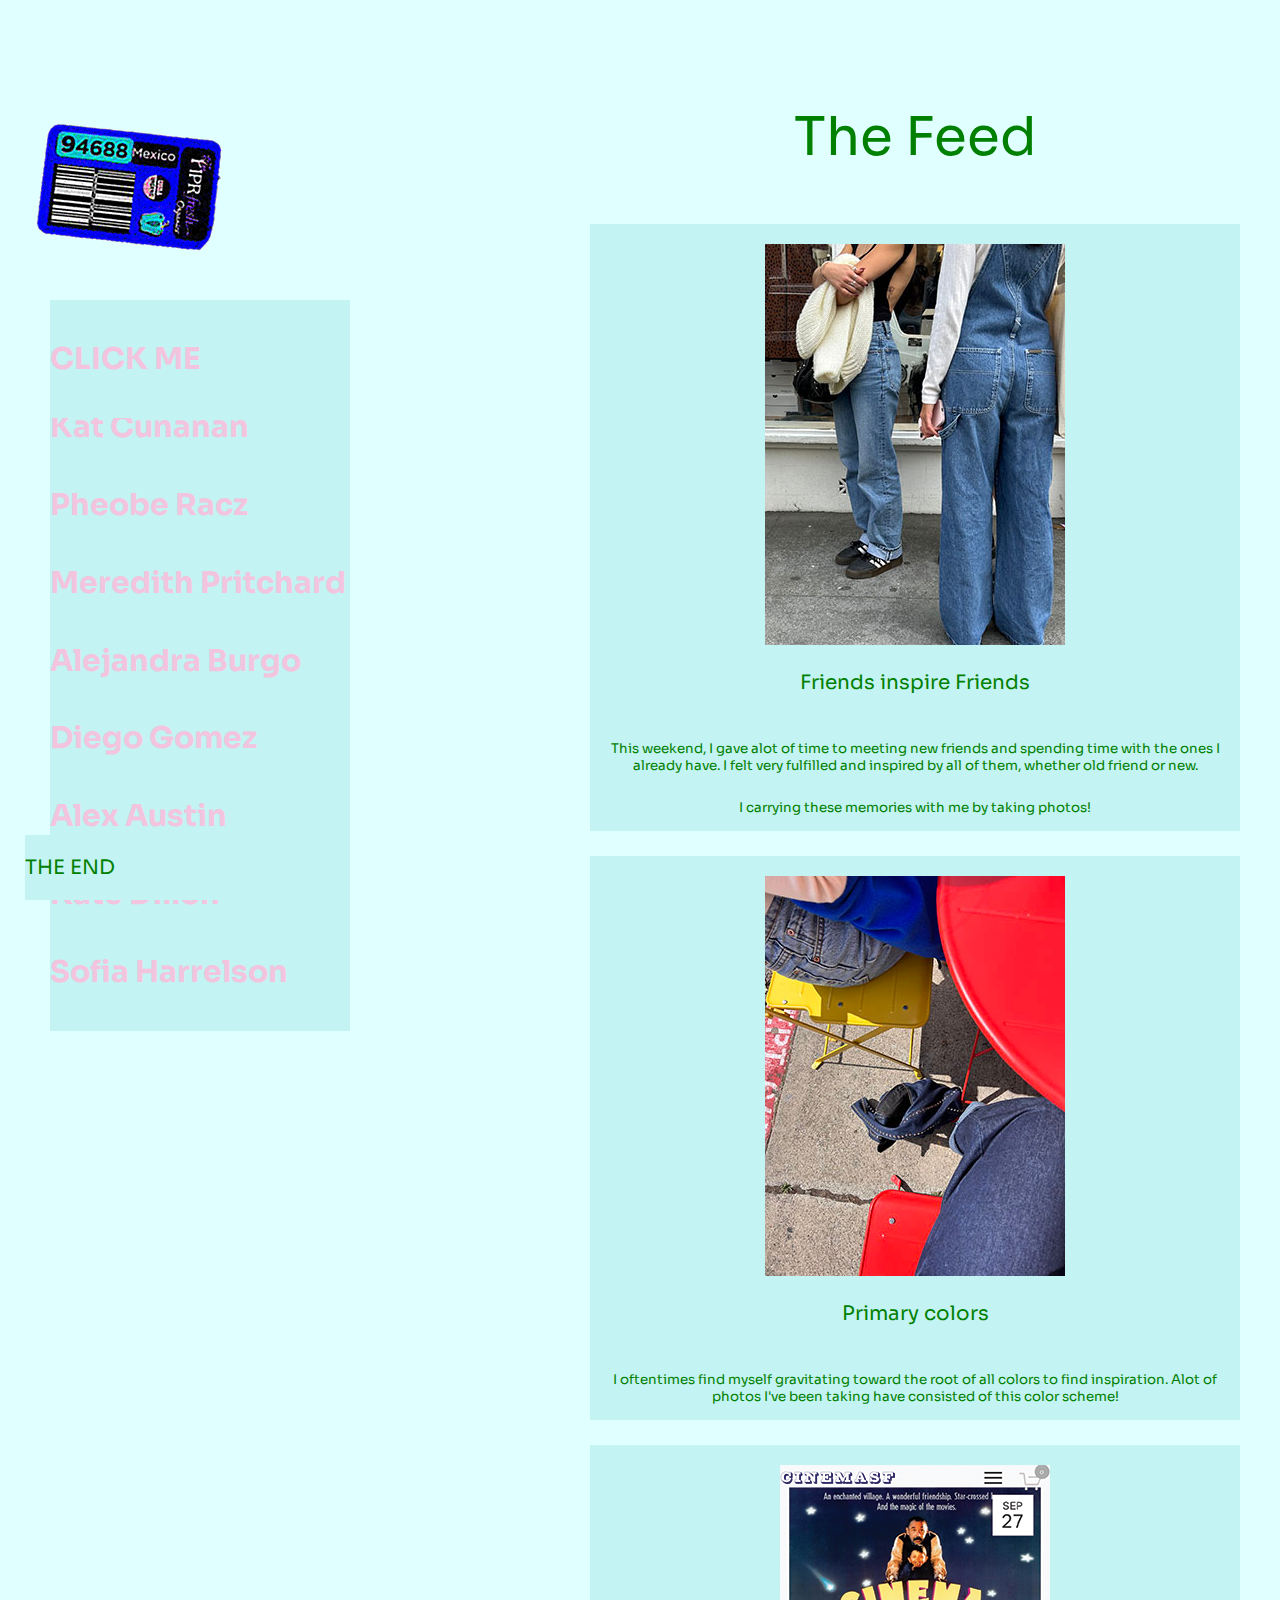
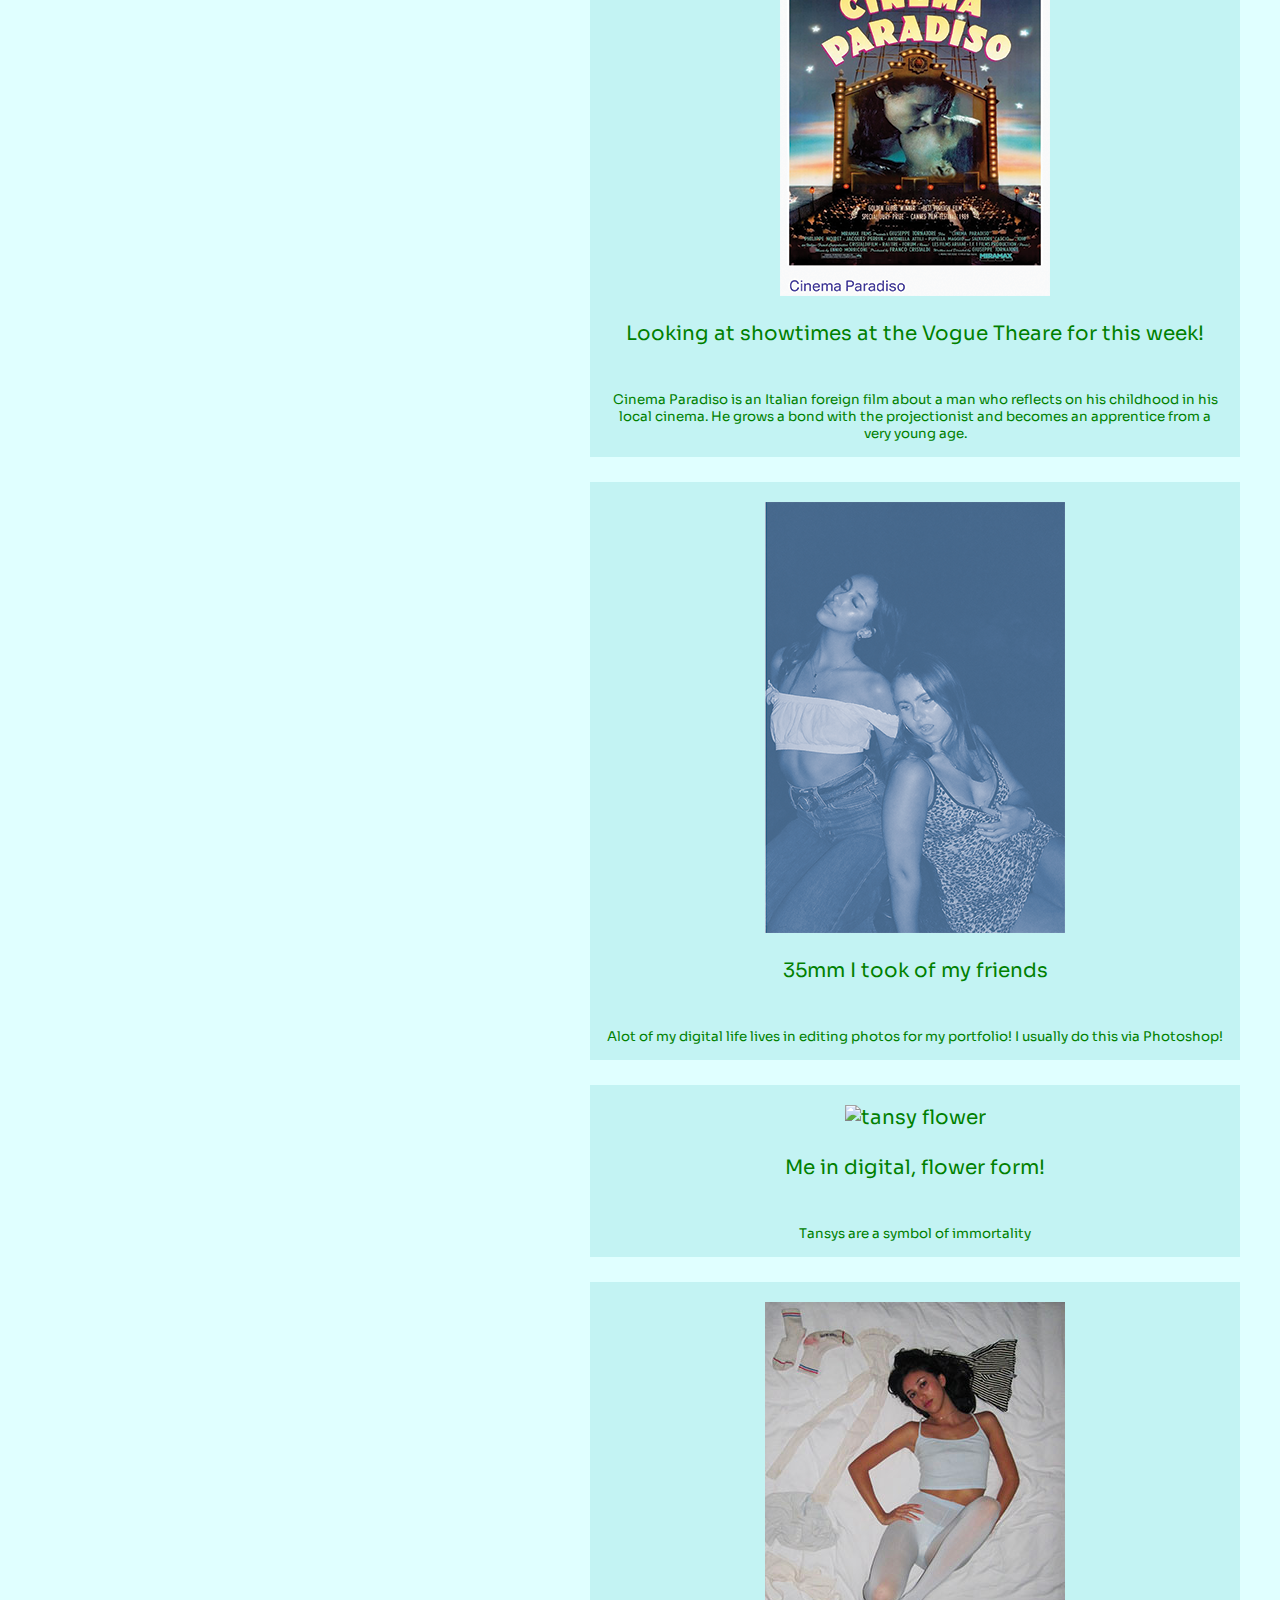
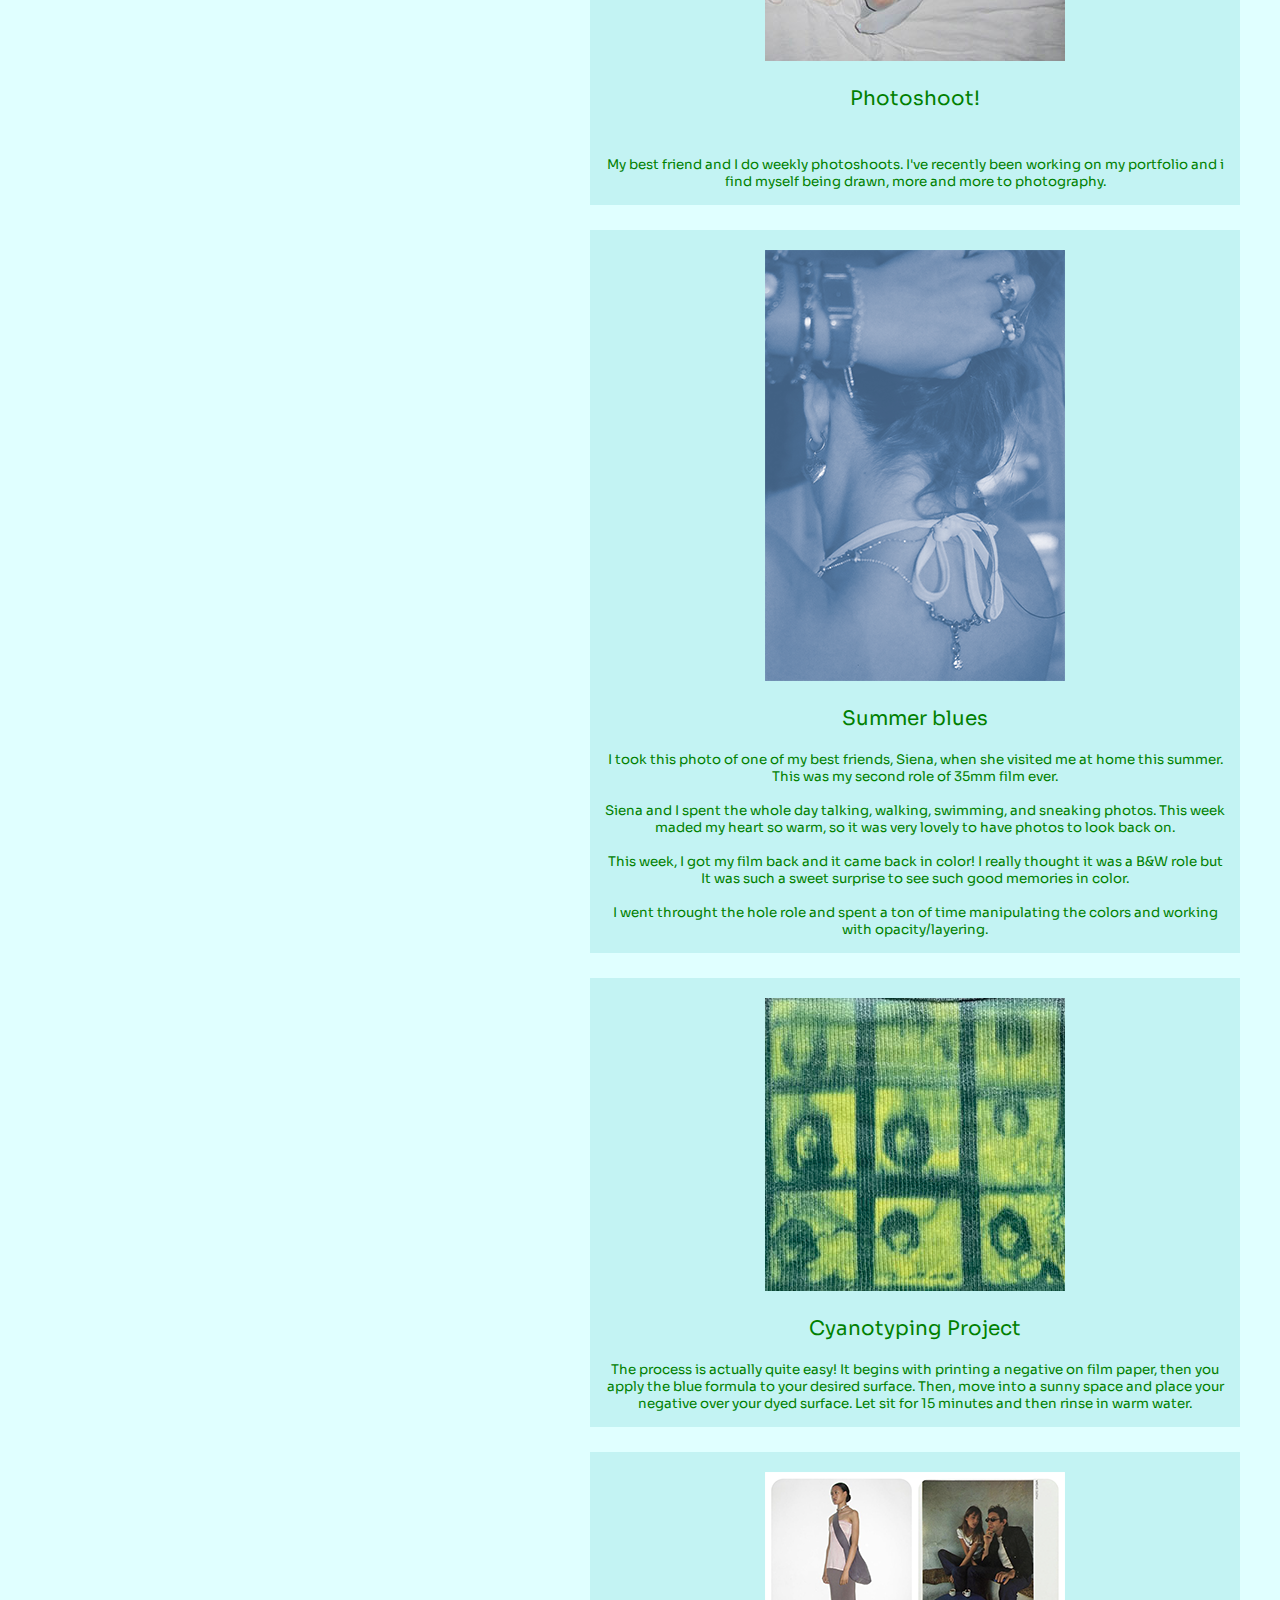
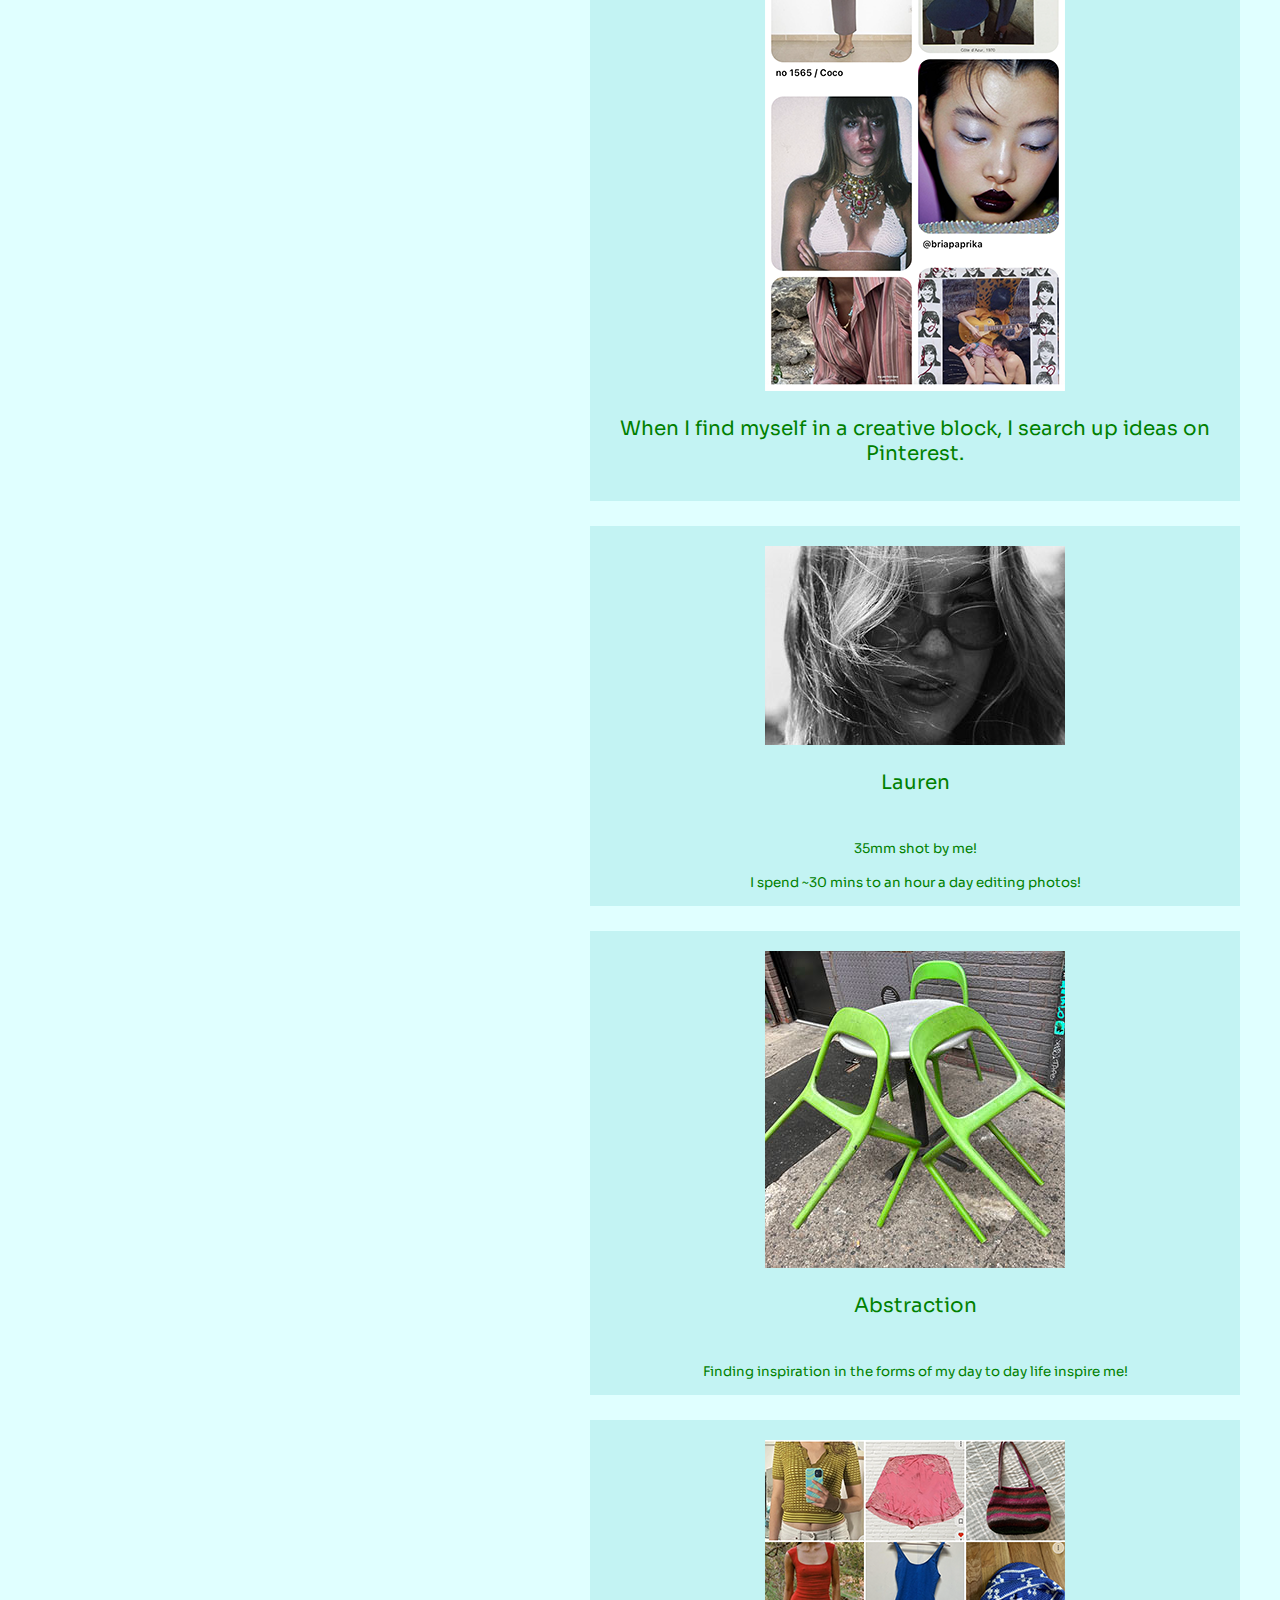
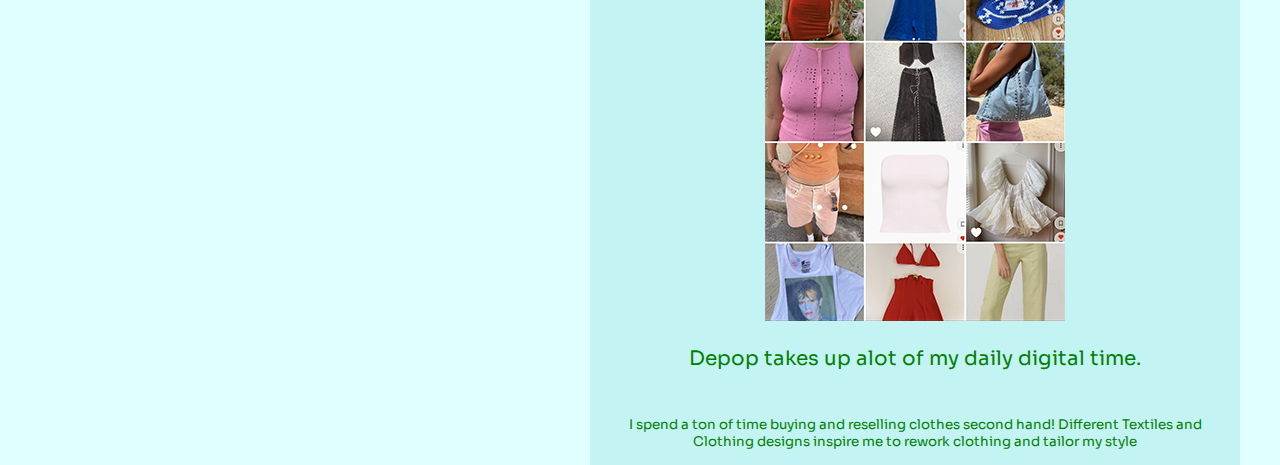
==== commit 3f25344e: "final push" ====
--- a/thefeed.html
+++ b/thefeed.html
@@ -65,31 +65,36 @@
                 <p2>This weekend, I gave alot of time to meeting new friends and spending time with the ones I already have. I felt very fulfilled and inspired by all of them, whether old friend or new.</p2>
                 <br>
                 <br>
-                <p2>Things that inspire me about my friends:</p2>
-                <br>
-                <br>
-                <p2>
-                    -Brenna: She doesn't care what anyone thinks
-                    <br>
-                    <br>
-                    -Dorothy: She is such a dreamer and has such a big heart
-                    <br>
-                    <br>
-                    -Siena: She is so purely creative and adventurous. Our hearts are always in sync. She lives in Paris now but we facetime every other day to update eachother on life and creative ventures
-                </p2>
+                <p2>I carrying these memories with me by taking photos!</p2>
             </section>
             <section>
                 <img src="img/brunch.jpg" alt="primary color chairs and outfits">
                 <p>Primary colors</p> 
                 <br>
-                <p2>I oftentimes find myself gravitating toward the root of all colors to find inspiration.</p2>
+                <p2>I oftentimes find myself gravitating toward the root of all colors to find inspiration. Alot of photos I've been taking have consisted of this color scheme!</p2>
             </section>
             <section>
-                <p>Hi</p>
+                <img src="img/cinmea paradiso.png" alt="cinema paradiso film poster">
+                <p>Looking at showtimes at the Vogue Theare for this week!</p>
+                <br>
+                <p2>Cinema Paradiso is an Italian foreign film about a man who reflects on his childhood in his local cinema. He grows a bond with the projectionist and becomes an apprentice from a very young age. </p2>
+            </section>
+            <section>
+                <img src="img/dor-siena.png" alt="2 girls in film photo">
+                <p>35mm I took of my friends</p>
+                <br>
+                <p2>Alot of my digital life lives in editing photos for my portfolio! I usually do this via Photoshop!</p2>
+            </section>
+            <section>
+                <img src="img/tanzie.PNG" alt="tansy flower">
+                <p>Me in digital, flower form!</p>
+                <br>
+                <p2>Tansys are a symbol of immortality</p2>
             </section>
             <section>
                 <img src="img/dor1.jpg" alt="girl in photo">
                 <p>Photoshoot!</p>
+                <br>
                 <p2>My best friend and I do weekly photoshoots. I've recently been working on my portfolio and i find myself being drawn, more and more to photography.</p2>
             </section>
             <section>
@@ -101,18 +106,15 @@
                 <p2>Siena and I spent the whole day talking, walking, swimming, and sneaking photos. This week maded my heart so warm, so it was very lovely to have photos to look back on. </p2>
                 <br>
                 <br>
-                <p2>3 weeks later, I got my film back and it came back in color! I really thought it was a B&W role but It was such a sweet surprise to see such good memories in color.</p2>
+                <p2>This week, I got my film back and it came back in color! I really thought it was a B&W role but It was such a sweet surprise to see such good memories in color.</p2>
+                <br>
+                <br>
+                <p2> I went throught the hole role and spent a ton of time manipulating the colors and working with opacity/layering.</p2>
             </section>
             <section>
                 <img src="img/green.jpg" alt="cyanotype">
                 <p>Cyanotyping Project</p>
-                <p2>
-                    <br>
-                    This summer, I added sunprinting to my artistic journey. 
-                    <br>
-                    <br>
-                    The process is actually quite easy! It begins with printing a negative on film paper, then you apply the blue formula to your desired surface. Then, move into a sunny space and place your negative over your dyed surface. Let sit for 15 minutes and then rinse in warm water.
-                    </p2>
+                <p2> The process is actually quite easy! It begins with printing a negative on film paper, then you apply the blue formula to your desired surface. Then, move into a sunny space and place your negative over your dyed surface. Let sit for 15 minutes and then rinse in warm water. </p2>
             </section>
             <section>
                 <img src="img/pin.png" alt="pinterest board">
@@ -120,9 +122,12 @@
             </section>
             <section>
                 <img src="img/lauren.jpg" alt="girl face in black and white photo">
-                <p>Portrait of a Girl</p>
+                <p>Lauren</p>
                 <br>
-                <p2>35mm shot by me</p2>
+                <p2>35mm shot by me! 
+                    <br>
+                    <br>
+                    I spend ~30 mins to an hour a day editing photos! </p2>
             </section>
             <section>
                 <img src="img/chairs.jpg" alt="green chairs around table">
@@ -132,8 +137,10 @@
             </section>
             <section>
                 <img src="img/depop.png" alt="depop likes">
-                <p>  I spend a ton of time buying and reselling clothes second hand! Depop takes up alot of my daily digital time.</p>
-                <p>Different Textiles and Clothing designs inspire me to rework clothing and tailor my style</p>    
+                <p> Depop takes up alot of my daily digital time.</p>
+                <br>
+        
+                <p2> I spend a ton of time buying and reselling clothes second hand! Different Textiles and Clothing designs inspire me to rework clothing and tailor my style</p2>    
         
             </section>
 
--- a/css/stylesheet.css
+++ b/css/stylesheet.css
@@ -87,7 +87,7 @@
     margin-top: 25px;
     padding: 15px;
     font-family: 'Sora', sans-serif;
-
+    text-align: center;
 }
 
 section p{
